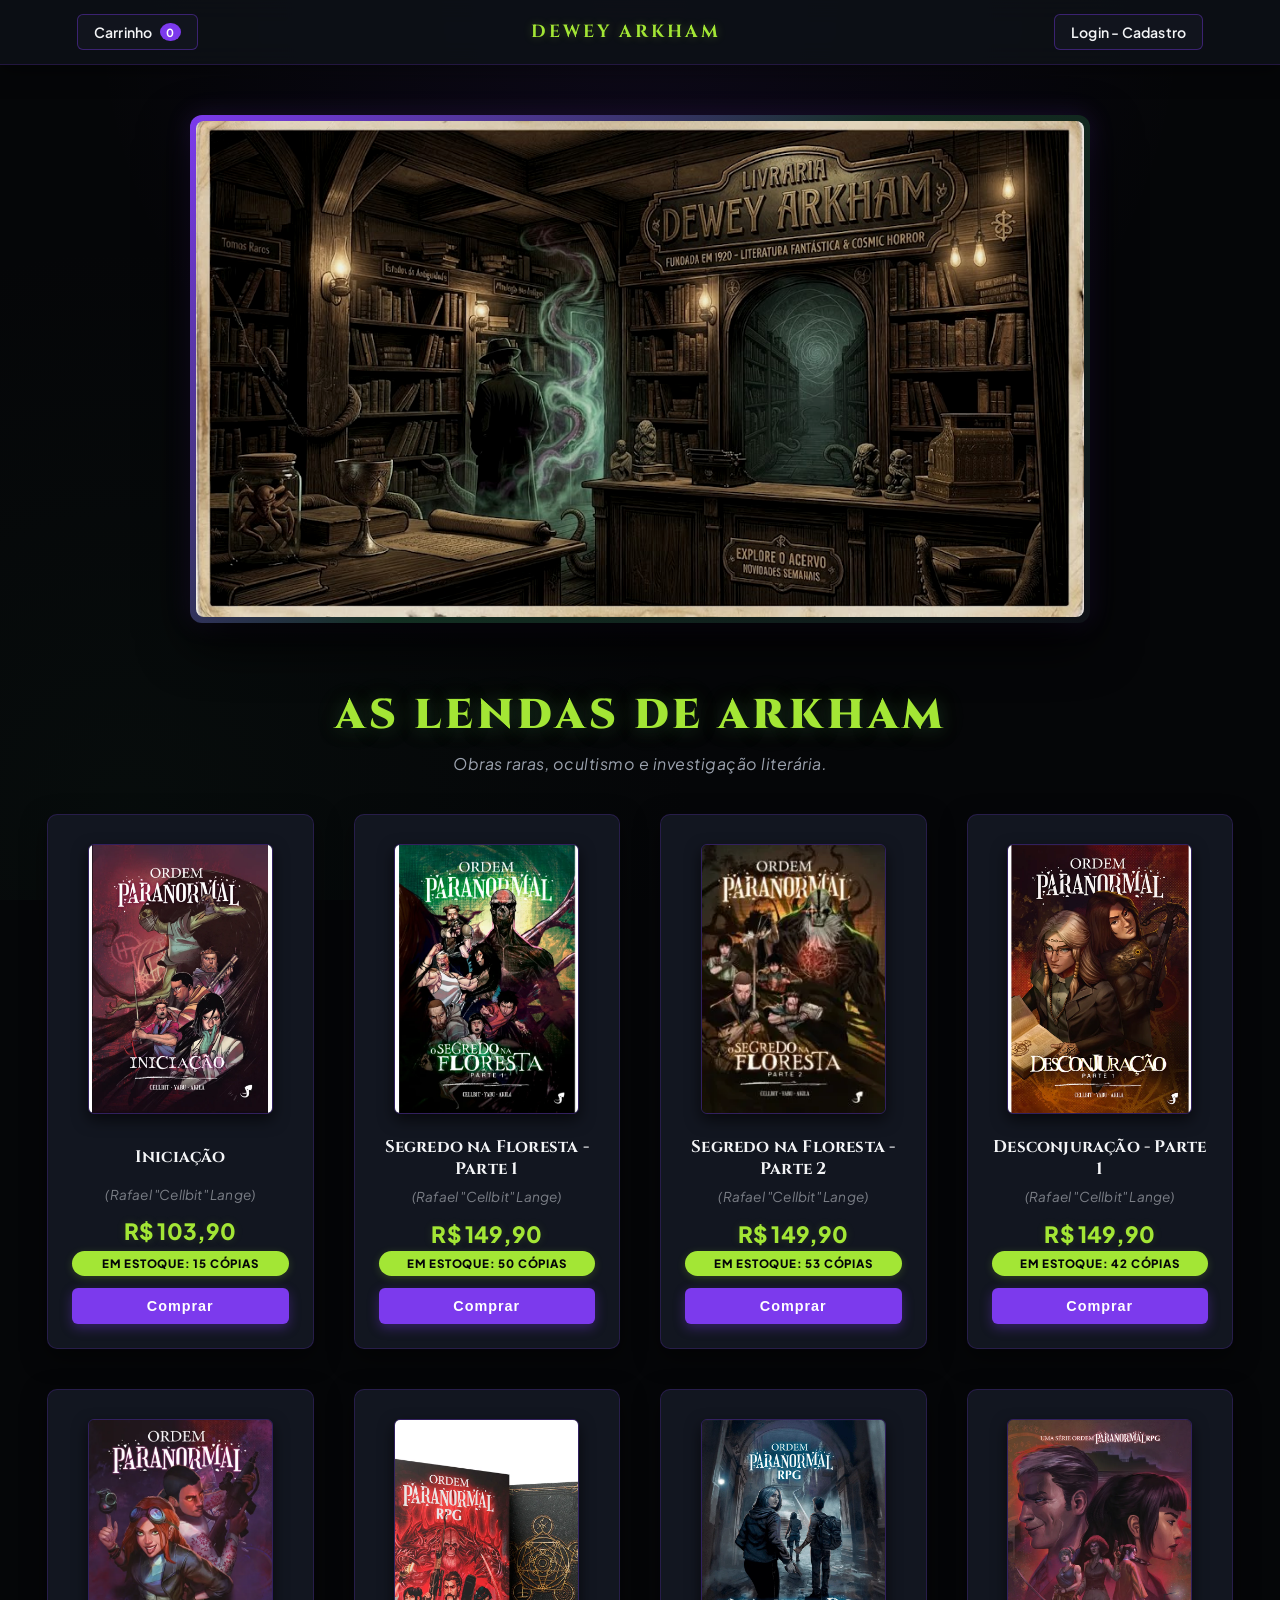
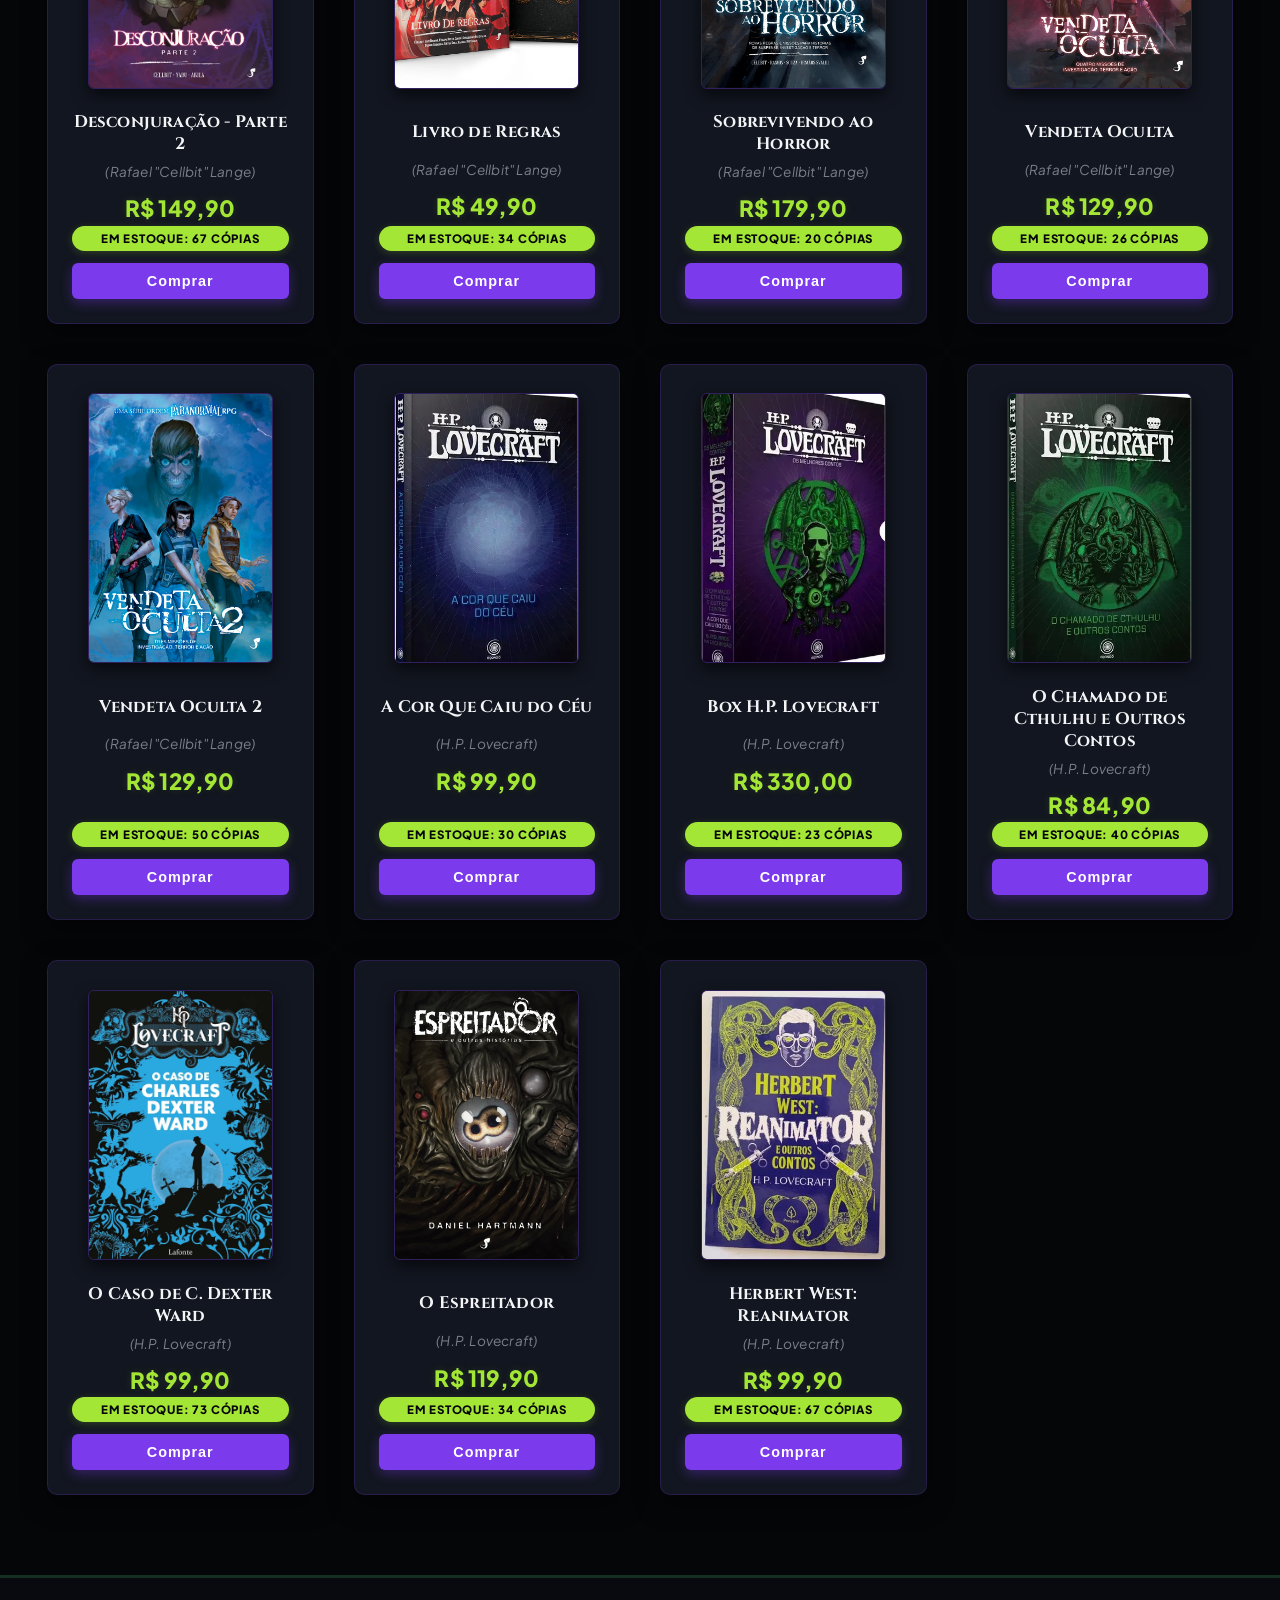
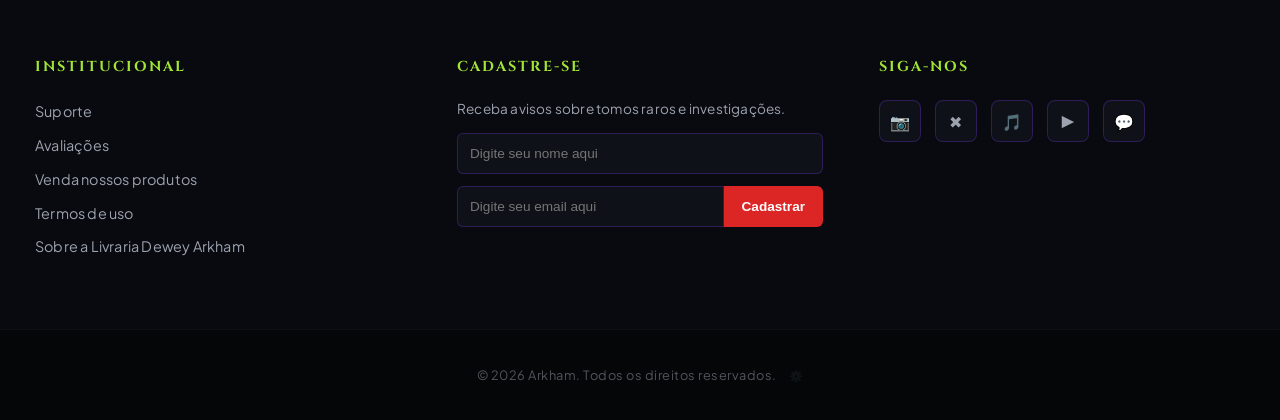
==== index.html @ dd4212ba "Remove commented sections from index.html Removed commented sections for loja, carrinho, login, and " ====
<!DOCTYPE html>
<html lang="pt-PT">
<head>
    <meta charset="UTF-8">
    <meta name="viewport" content="width=device-width, initial-scale=1.0">
    <title>Livraria Dewey Arkham | Obras Raras e Investigação</title>
    
    <link rel="icon" href="icone-provisorio.jpg" type="image/jpeg">
    <link rel="stylesheet" href="style.css">
</head>
<body>

    <nav class="barra-topo">
        <a href="#" onclick="mudarAba('carrinho')" class="btn-topo">
            <span>Carrinho</span>
            <span class="contador-carrinho">0</span>
        </a>
        <div class="marca-topo"><a href="#" onclick="mudarAba('loja')" style="color: inherit; text-decoration: none;">Dewey Arkham</a></div>
        <a href="#" id="link-login-topo" onclick="gerenciarCliqueLogin()" class="btn-topo">Login - Cadastro</a>
    </nav>

    <header class="cabecalho-banner" id="bloco-banner">
        <div class="moldura-banner">
            <img src="banner-da-livraria-provisorio.jpg" alt="Banner da Livraria">
        </div>
    </header>

    <main>

        
        <section id="aba-loja" class="aba-conteudo">
            <div class="secao-titulo">
                <h1>As Lendas de Arkham</h1>
                <p class="subtitulo-secao">Obras raras, ocultismo e investigação literária.</p>
            </div>
            
            <div class="grelha-livros" id="vitrine-produtos"></div>
        </section>

        
        <section id="aba-carrinho" class="aba-conteudo" style="display: none;">
            <div class="container-carrinho" style="max-width: 800px; margin: 2rem auto; padding: 0 1rem;">
                <section class="secao-titulo" style="margin: 2rem 0 1.5rem 0;">
                    <h1>Inventário Selecionado</h1>
                    <p class="subtitulo-secao">Revise os itens escolhidos para a sua investigação.</p>
                </section>

                <div id="lista-carrinho"></div>

                <div class="resumo-carrinho" style="display: flex; justify-content: space-between; align-items: center; margin-top: 1.5rem; background: var(--fundo-cartao); padding: 15px; border-radius: 6px;">
                    <span style="font-weight: 600;">Total da Compra:</span>
                    <strong id="total-carrinho" class="info-preco" style="font-size: 1.3rem;">R$ 0,00</strong>
                </div>

                <div id="container-btn-finalizar" style="margin-top: 1.5rem;"></div>
            </div>
        </section>

        
        <section id="aba-login" class="aba-conteudo" style="display: none;">
            <div class="container-login" style="max-width: 400px; margin: 4rem auto; background: var(--fundo-cartao); padding: 2rem; border-radius: 8px; border: 1px solid rgba(124,58,237,0.2);">
                <h2 style="font-family: 'Cinzel', serif; color: var(--verde-claro); margin-top: 0; text-align: center; margin-bottom: 1.5rem;">Identificação</h2>
                
                <form id="form-login">
                    <div class="form-grupo" style="margin-bottom: 1rem;">
                        <label for="email-login" style="display: block; margin-bottom: 0.5rem; font-size: 0.9rem;">E-mail ou Utilizador</label>
                        <input type="text" id="email-login" placeholder="Digite seu e-mail ou nome de usuário" required style="width: 100%; padding: 10px; background: #020617; border: 1px solid #334155; color: white; border-radius: 4px;">
                    </div>

                    <div class="form-grupo" style="margin-bottom: 1.5rem;">
                        <label for="senha-login" style="display: block; margin-bottom: 0.5rem; font-size: 0.9rem;">Palavra-passe</label>
                        <input type="password" id="senha-login" placeholder="••••••••" required style="width: 100%; padding: 10px; background: #020617; border: 1px solid #334155; color: white; border-radius: 4px;">
                    </div>

                    <button type="submit" class="btn-comprar" style="width: 100%; margin-top: 0; padding: 12px; cursor: pointer;">Aceder</button>
                </form>
            </div>
        </section>

        
        <section id="aba-admin" class="aba-conteudo" style="display: none;">
            <div class="container-carrinho" style="max-width: 800px; margin: 2rem auto; padding: 0 1rem;">
                <div style="display: flex; justify-content: space-between; align-items: center; margin: 2rem 0 1rem 0;">
                    <div>
                        <h1 style="font-family: 'Cinzel', serif; color: var(--verde-claro); margin: 0;">Painel de Controle do Administrador</h1>
                        <p class="subtitulo-secao" style="margin: 5px 0 0 0;">Modifique os dados do acervo diretamente abaixo.</p>
                    </div>
                    <button onclick="sairAdmin()" class="btn-topo" style="border-color: var(--vermelho-botao); color: var(--vermelho-botao); background: none; cursor: pointer; padding: 8px 12px;">Sair</button>
                </div>

                <div id="lista-admin-produtos"></div>

                <button onclick="salvarAlteracoesAdmin()" class="btn-comprar" style="width: 100%; padding: 14px; font-size: 1rem; margin-top: 1.5rem; cursor: pointer;">Salvar Alterações do Acervo</button>
            </div>
        </section>

    </main>

    <footer class="rodape-principal">
        <div class="rodape-conteudo">
            <div class="coluna-rodape institucional">
                <h4>INSTITUCIONAL</h4>
                <ul>
                    <li><a href="#">Suporte</a></li>
                    <li><a href="#">Avaliações</a></li>
                    <li><a href="#">Venda nossos produtos</a></li>
                    <li><a href="#">Termos de uso</a></li>
                    <li><a href="#">Sobre a Livraria Dewey Arkham</a></li>
                </ul>
            </div>

            <div class="coluna-rodape cadastro">
                <h4>CADASTRE-SE</h4>
                <p class="texto-newsletter">Receba avisos sobre tomos raros e investigações.</p>
                <form class="form-cadastro">
                    <input type="text" placeholder="Digite seu nome aqui" required>
                    <div class="grupo-input">
                        <input type="email" placeholder="Digite seu email aqui" required>
                        <button type="submit">Cadastrar</button>
                    </div>
                </form>
            </div>

            <div class="coluna-rodape redes-sociais">
                <h4>SIGA-NOS</h4>
                <div class="icones-redes">
                    <span title="Instagram">📷</span>
                    <span title="Twitter / X">✖</span>
                    <span title="TikTok">🎵</span>
                    <span title="YouTube">▶</span>
                    <span title="Discord">💬</span>
                </div>
            </div>
        </div>

        <div class="rodape-direitos">
            <p>&copy; 2026 Arkham. Todos os direitos reservados. 
               <a href="#" onclick="verificarAcessoAdmin()" style="color: inherit; text-decoration: none; opacity: 0.15; margin-left: 10px; font-size: 0.7rem;" title="Painel Restrito">⚙️</a>
            </p>
        </div>
    </footer>

    <script src="script.js"></script>
</body>
</html>
---- style.css ----
@import url('https://fonts.googleapis.com/css2?family=Cinzel:wght@500;700;900&family=Plus+Jakarta+Sans:wght@400;500;600;700&display=swap');


:root {
    --fundo-preto: #050608;
    --fundo-preto-secundario: #0e1117;
    --fundo-cartao: #121620;
    --fundo-rodape: #080a0f;
    --verde-escuro: #133022;
    --verde-claro: #a3e635;
    --verde-claro-hover: #bef264;
    --roxo: #7c3aed;
    --roxo-profundo: #5b21b6;
    --roxo-brilho: rgba(124, 58, 237, 0.35);
    --texto-claro: #f3f4f6;
    --texto-secundario: #9ca3af;
    --vermelho-botao: #dc2626;
}


*, *::before, *::after {
    box-sizing: border-box;
}

body {
    font-family: 'Plus Jakarta Sans', sans-serif;
    background-color: var(--fundo-preto);
    color: var(--texto-claro);
    margin: 0;
    padding: 0;
    letter-spacing: 0.2px;
    background-image: 
        radial-gradient(circle at 50% 0%, rgba(124, 58, 237, 0.08) 0%, transparent 50%),
        radial-gradient(circle at 10% 90%, rgba(19, 48, 34, 0.15) 0%, transparent 40%);
    background-attachment: fixed;
}


.barra-topo {
    position: sticky;
    top: 0;
    z-index: 1000;
    display: flex;
    justify-content: space-between;
    align-items: center;
    background-color: rgba(14, 17, 23, 0.85);
    backdrop-filter: blur(12px);
    -webkit-backdrop-filter: blur(12px);
    padding: 14px 6%;
    border-bottom: 1px solid rgba(124, 58, 237, 0.2);
    box-shadow: 0 4px 20px rgba(0, 0, 0, 0.5);
}

.marca-topo {
    font-family: 'Cinzel', serif;
    font-size: 1.1rem;
    font-weight: 700;
    letter-spacing: 3px;
    color: var(--verde-claro);
    text-transform: uppercase;
    text-shadow: 0 0 10px rgba(163, 230, 53, 0.3);
}

.btn-topo {
    color: var(--texto-claro);
    text-decoration: none;
    font-size: 0.88rem;
    font-weight: 600;
    padding: 8px 16px;
    border: 1px solid rgba(124, 58, 237, 0.4);
    border-radius: 6px;
    transition: all 0.3s ease;
    background-color: rgba(18, 22, 32, 0.9);
    display: inline-flex;
    align-items: center;
    gap: 8px;
}

.btn-topo:hover {
    border-color: var(--verde-claro);
    color: var(--verde-claro);
    background-color: rgba(124, 58, 237, 0.15);
    box-shadow: 0 0 12px rgba(124, 58, 237, 0.3);
}

.contador-carrinho {
    background-color: var(--roxo);
    color: white;
    font-size: 0.7rem;
    font-weight: 700;
    padding: 2px 6px;
    border-radius: 50%;
    transition: transform 0.2s ease;
}


.cabecalho-banner {
    width: 85%;
    max-width: 900px;
    margin: 50px auto 20px auto;
    display: flex;
    justify-content: center;
}

.moldura-banner {
    width: 100%;
    padding: 6px;
    background: linear-gradient(135deg, var(--roxo), var(--verde-escuro), var(--fundo-preto-secundario));
    border-radius: 12px;
    box-shadow: 0 20px 50px rgba(0, 0, 0, 0.9), 0 0 25px rgba(124, 58, 237, 0.2);
}

.cabecalho-banner img {
    width: 100%;
    height: auto;
    object-fit: cover;
    display: block;
    border-radius: 8px;
    filter: brightness(0.92) contrast(1.05);
}


.secao-titulo {
    text-align: center;
    margin: 4rem 0 2.5rem 0;
}

h1 {
    font-family: 'Cinzel', serif;
    color: var(--verde-claro);
    font-size: 2.6rem;
    font-weight: 900;
    letter-spacing: 4px;
    text-transform: uppercase;
    margin: 0;
    text-shadow: 0 2px 15px rgba(19, 48, 34, 0.8), 0 0 30px rgba(163, 230, 53, 0.15);
}

.subtitulo-secao {
    color: var(--texto-secundario);
    font-size: 1rem;
    font-style: italic;
    margin-top: 10px;
    letter-spacing: 0.5px;
}


.grelha-livros {
    display: grid;
    grid-template-columns: repeat(auto-fill, minmax(260px, 1fr));
    gap: 2.5rem;
    padding: 0 2rem 5rem 2rem;
    max-width: 1250px;
    margin: 0 auto;
}

.cartao-livro {
    position: relative;
    background-color: var(--fundo-cartao);
    border: 1px solid rgba(124, 58, 237, 0.2);
    border-radius: 10px;
    padding: 1.8rem 1.5rem 1.5rem 1.5rem;
    text-align: center;
    box-shadow: 0 8px 24px rgba(0, 0, 0, 0.5);
    transition: all 0.35s cubic-bezier(0.16, 1, 0.3, 1);
    display: flex;
    flex-direction: column;
    justify-content: space-between;
}

.cartao-livro:hover {
    transform: translateY(-8px);
    border-color: var(--roxo);
    box-shadow: 0 16px 35px var(--roxo-brilho), 0 0 20px rgba(163, 230, 53, 0.08);
}

.cartao-livro.destaque::before,
.cartao-livro.promocao::before {
    content: attr(data-badge);
    position: absolute;
    top: 14px;
    right: 14px;
    color: white;
    font-size: 0.65rem;
    font-weight: 700;
    padding: 4px 10px;
    border-radius: 4px;
    letter-spacing: 1px;
    text-transform: uppercase;
    box-shadow: 0 3px 8px rgba(0,0,0,0.4);
    z-index: 2;
}

.cartao-livro.destaque::before {
    background: linear-gradient(135deg, var(--roxo), var(--roxo-profundo));
}

.cartao-livro.promocao::before {
    background: linear-gradient(135deg, #16a34a, #15803d);
}

.capa-livro {
    width: 100%;
    max-width: 185px;
    height: 270px;
    object-fit: cover;
    border-radius: 6px;
    margin: 0 auto 1.4rem auto;
    border: 1px solid rgba(124, 58, 237, 0.3);
    box-shadow: 0 6px 15px rgba(0, 0, 0, 0.6);
    transition: transform 0.3s ease;
}

.cartao-livro:hover .capa-livro {
    transform: scale(1.03);
}

.titulo-livro {
    font-family: 'Cinzel', serif;
    font-size: 1.05rem;
    font-weight: 700;
    color: var(--texto-claro);
    margin: 0 0 0.5rem 0;
    min-height: 2.6rem;
    display: flex;
    align-items: center;
    justify-content: center;
}

.info-secundaria {
    margin-bottom: 0.4rem;
}

.info-secundaria .autor {
    font-size: 0.85rem;
    color: rgba(209, 213, 219, 0.55);
    font-style: italic;
    margin: 0;
}

.bloco-preco {
    margin: 0.5rem 0 0.2rem 0;
    display: flex;
    flex-direction: column;
    align-items: center;
    gap: 2px;
}

.preco-antigo {
    font-size: 0.85rem;
    color: var(--texto-secundario);
    text-decoration: line-through;
    opacity: 0.7;
}

.info-preco {
    font-size: 1.4rem;
    font-weight: 800;
    color: var(--verde-claro);
    margin: 0;
    text-shadow: 0 0 10px rgba(163, 230, 53, 0.15);
}

.parcelas {
    font-size: 0.78rem;
    color: rgba(209, 213, 219, 0.45);
    margin: 0 0 1rem 0;
}

.info-stock {
    font-size: 0.72rem;
    color: var(--fundo-preto);
    background-color: var(--verde-claro);
    display: inline-block;
    padding: 5px 10px;
    border-radius: 20px;
    margin-top: auto;
    font-weight: 800;
    letter-spacing: 0.8px;
    text-transform: uppercase;
    box-shadow: 0 2px 8px rgba(163, 230, 53, 0.2);
}

.btn-comprar {
    width: 100%;
    background-color: var(--roxo);
    color: white;
    border: none;
    border-radius: 6px;
    padding: 10px;
    font-size: 0.9rem;
    font-weight: 700;
    letter-spacing: 1px;
    cursor: pointer;
    margin-top: 12px;
    transition: all 0.25s ease;
    box-shadow: 0 4px 12px var(--roxo-brilho);
}

.btn-comprar:hover {
    background-color: #6d28d9;
    transform: translateY(-2px);
    box-shadow: 0 6px 18px rgba(124, 58, 237, 0.5);
}


.container-login {
    max-width: 450px;
    margin: 5rem auto;
    padding: 2.5rem;
    background-color: var(--fundo-cartao);
    border: 1px solid rgba(124, 58, 237, 0.3);
    border-radius: 10px;
    box-shadow: 0 10px 30px rgba(0,0,0,0.8);
}

.form-grupo {
    display: flex;
    flex-direction: column;
    gap: 8px;
    margin-bottom: 1.2rem;
    text-align: left;
}

.form-grupo label {
    font-size: 0.85rem;
    color: var(--verde-claro);
    font-weight: 600;
}

.form-grupo input {
    background-color: var(--fundo-preto-secundario);
    border: 1px solid rgba(124, 58, 237, 0.3);
    color: var(--texto-claro);
    padding: 12px;
    border-radius: 6px;
    outline: none;
}

.form-grupo input:focus {
    border-color: var(--verde-claro);
    box-shadow: 0 0 8px rgba(163, 230, 53, 0.2);
}


.container-carrinho {
    max-width: 900px;
    margin: 4rem auto;
    padding: 0 2rem;
    min-height: 50vh;
}

.item-carrinho {
    display: flex;
    align-items: center;
    justify-content: space-between;
    background-color: var(--fundo-cartao);
    border: 1px solid rgba(124, 58, 237, 0.2);
    border-radius: 8px;
    padding: 15px 20px;
    margin-bottom: 1rem;
}

.resumo-carrinho {
    display: flex;
    justify-content: space-between;
    align-items: center;
    background-color: var(--fundo-preto-secundario);
    padding: 20px;
    border-radius: 8px;
    border: 1px solid rgba(124, 58, 237, 0.2);
    margin-top: 2rem;
}


.tabela-estoque {
    width: 100%;
    border-collapse: collapse;
    margin-top: 2rem;
    background-color: var(--fundo-cartao);
    border-radius: 8px;
    overflow: hidden;
    border: 1px solid rgba(124, 58, 237, 0.2);
}

.tabela-estoque th, .tabela-estoque td {
    padding: 15px;
    text-align: left;
    border-bottom: 1px solid rgba(124, 58, 237, 0.1);
}

.tabela-estoque th {
    background-color: var(--fundo-preto-secundario);
    color: var(--verde-claro);
    font-family: 'Cinzel', serif;
}

.input-estoque {
    width: 70px;
    background-color: var(--fundo-preto);
    border: 1px solid var(--roxo);
    color: white;
    padding: 6px;
    border-radius: 4px;
    text-align: center;
}


.rodape-principal {
    background-color: var(--fundo-rodape);
    color: var(--texto-claro);
    border-top: 3px solid var(--verde-escuro);
    position: relative;
}

.rodape-conteudo {
    display: flex;
    flex-wrap: wrap;
    justify-content: space-between;
    max-width: 1250px;
    margin: 0 auto;
    padding: 60px 20px;
    gap: 3.5rem;
}

.coluna-rodape {
    flex: 1;
    min-width: 260px;
}

.coluna-rodape h4 {
    font-family: 'Cinzel', serif;
    color: var(--verde-claro);
    font-size: 0.9rem;
    font-weight: 700;
    letter-spacing: 2px;
    margin-bottom: 1.5rem;
    text-transform: uppercase;
}

.institucional ul {
    list-style: none;
    padding: 0;
    margin: 0;
}

.institucional ul li {
    margin-bottom: 0.8rem;
}

.institucional ul li a {
    color: var(--texto-secundario);
    text-decoration: none;
    font-size: 0.9rem;
    transition: all 0.2s ease;
}

.institucional ul li a:hover {
    color: var(--verde-claro);
    padding-left: 4px;
}

.texto-newsletter {
    font-size: 0.85rem;
    color: var(--texto-secundario);
    margin-bottom: 1rem;
}

.form-cadastro {
    display: flex;
    flex-direction: column;
    gap: 12px;
}

.form-cadastro input {
    background-color: var(--fundo-preto-secundario);
    border: 1px solid rgba(124, 58, 237, 0.3);
    color: var(--texto-claro);
    padding: 12px;
    border-radius: 6px;
    font-size: 0.85rem;
    width: 100%;
    outline: none;
    transition: border-color 0.2s;
}

.form-cadastro input:focus {
    border-color: var(--verde-claro);
    box-shadow: 0 0 8px rgba(163, 230, 53, 0.2);
}

.grupo-input {
    display: flex;
}

.grupo-input input {
    border-radius: 6px 0 0 6px;
}

.grupo-input button {
    background-color: var(--vermelho-botao);
    color: white;
    border: none;
    padding: 0 18px;
    font-size: 0.85rem;
    font-weight: 700;
    border-radius: 0 6px 6px 0;
    cursor: pointer;
    transition: background-color 0.2s;
}

.grupo-input button:hover {
    background-color: #b91c1c;
}

.icones-redes {
    display: flex;
    gap: 14px;
}

.icones-redes span {
    cursor: pointer;
    background-color: var(--fundo-preto-secundario);
    border: 1px solid rgba(124, 58, 237, 0.3);
    color: var(--texto-secundario);
    border-radius: 8px;
    width: 42px;
    height: 42px;
    display: flex;
    align-items: center;
    justify-content: center;
    font-size: 1rem;
    transition: all 0.3s ease;
}

.icones-redes span:hover {
    background-color: var(--roxo);
    color: white;
    border-color: var(--roxo);
    transform: translateY(-3px);
    box-shadow: 0 6px 15px var(--roxo-brilho);
}

.rodape-direitos {
    text-align: center;
    padding: 1.5rem;
    background-color: var(--fundo-preto);
    color: rgba(156, 163, 175, 0.5);
    font-size: 0.8rem;
    border-top: 1px solid rgba(255, 255, 255, 0.04);
    letter-spacing: 0.5px;
}
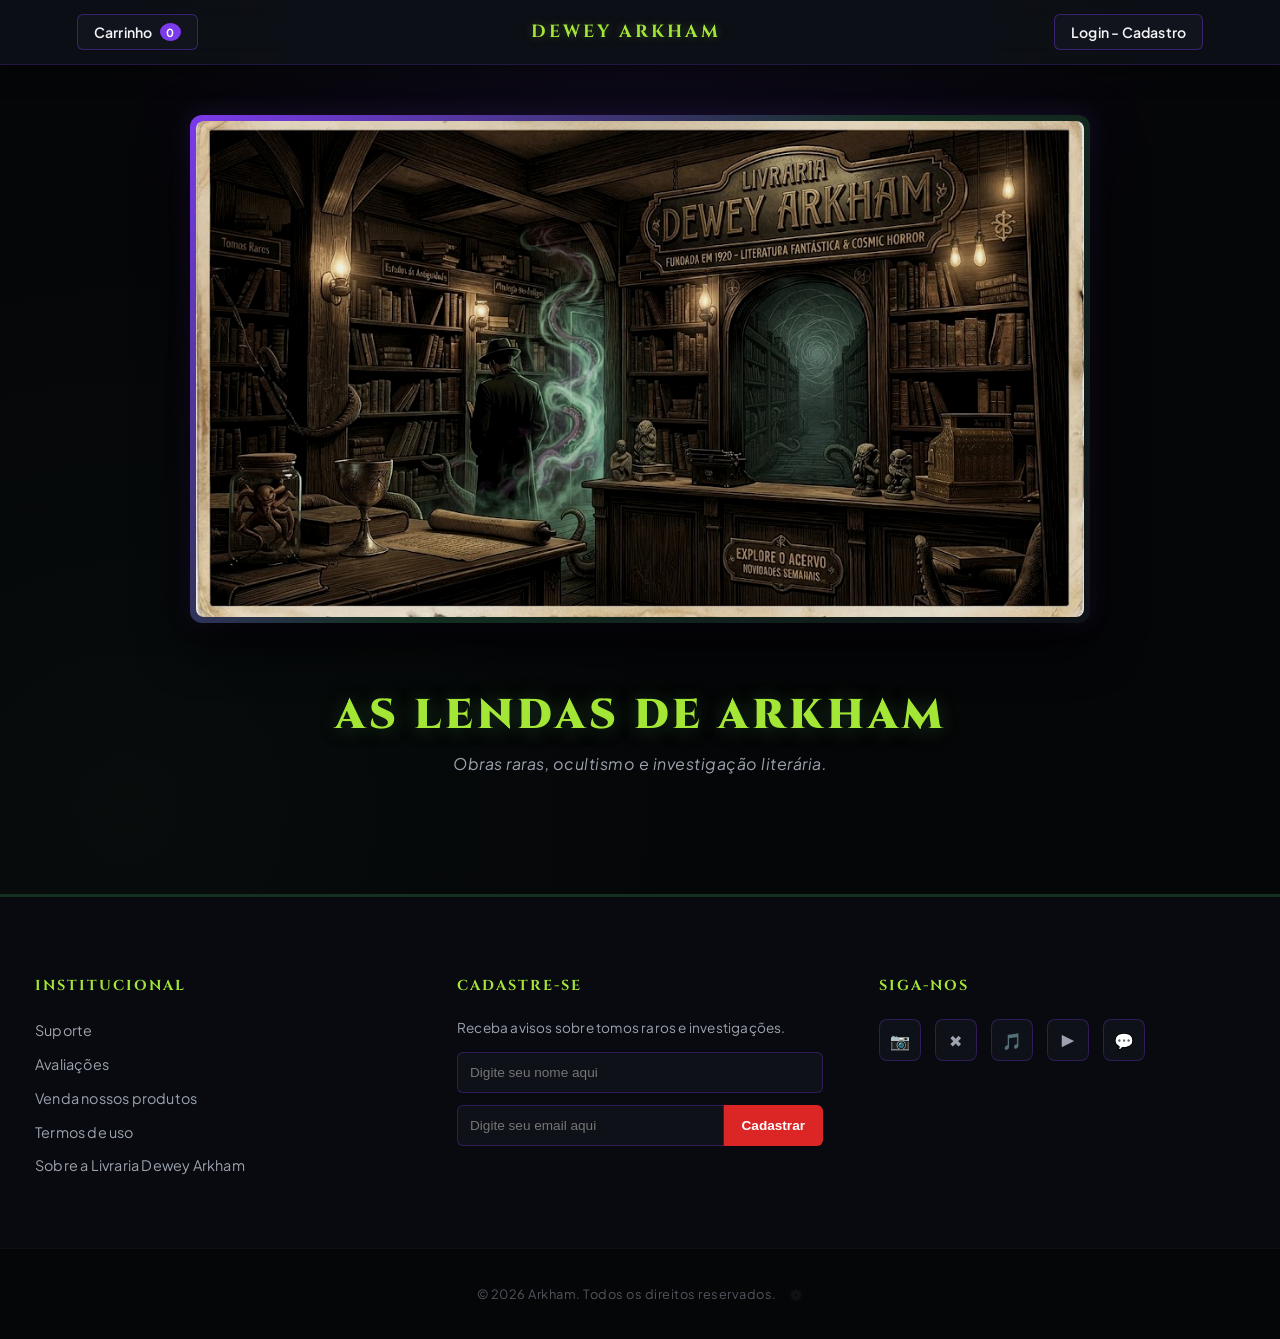
==== commit 6a8c062c: "Update login and admin panel labels and buttons" ====
--- a/index.html
+++ b/index.html
@@ -59,20 +59,20 @@
         
         <section id="aba-login" class="aba-conteudo" style="display: none;">
             <div class="container-login" style="max-width: 400px; margin: 4rem auto; background: var(--fundo-cartao); padding: 2rem; border-radius: 8px; border: 1px solid rgba(124,58,237,0.2);">
-                <h2 style="font-family: 'Cinzel', serif; color: var(--verde-claro); margin-top: 0; text-align: center; margin-bottom: 1.5rem;">Identificação</h2>
+                <h2 style="font-family: 'Cinzel', serif; color: var(--verde-claro); margin-top: 0; text-align: center; margin-bottom: 1.5rem;">Login/cadastro</h2>
                 
                 <form id="form-login">
                     <div class="form-grupo" style="margin-bottom: 1rem;">
-                        <label for="email-login" style="display: block; margin-bottom: 0.5rem; font-size: 0.9rem;">E-mail ou Utilizador</label>
+                        <label for="email-login" style="display: block; margin-bottom: 0.5rem; font-size: 0.9rem;">E-mail ou nome de usúario</label>
                         <input type="text" id="email-login" placeholder="Digite seu e-mail ou nome de usuário" required style="width: 100%; padding: 10px; background: #020617; border: 1px solid #334155; color: white; border-radius: 4px;">
                     </div>
 
                     <div class="form-grupo" style="margin-bottom: 1.5rem;">
-                        <label for="senha-login" style="display: block; margin-bottom: 0.5rem; font-size: 0.9rem;">Palavra-passe</label>
+                        <label for="senha-login" style="display: block; margin-bottom: 0.5rem; font-size: 0.9rem;">Senha</label>
                         <input type="password" id="senha-login" placeholder="••••••••" required style="width: 100%; padding: 10px; background: #020617; border: 1px solid #334155; color: white; border-radius: 4px;">
                     </div>
 
-                    <button type="submit" class="btn-comprar" style="width: 100%; margin-top: 0; padding: 12px; cursor: pointer;">Aceder</button>
+                    <button type="submit" class="btn-comprar" style="width: 100%; margin-top: 0; padding: 12px; cursor: pointer;">Salvar</button>
                 </form>
             </div>
         </section>
@@ -83,14 +83,14 @@
                 <div style="display: flex; justify-content: space-between; align-items: center; margin: 2rem 0 1rem 0;">
                     <div>
                         <h1 style="font-family: 'Cinzel', serif; color: var(--verde-claro); margin: 0;">Painel de Controle do Administrador</h1>
-                        <p class="subtitulo-secao" style="margin: 5px 0 0 0;">Modifique os dados do acervo diretamente abaixo.</p>
+                        <p class="subtitulo-secao" style="margin: 5px 0 0 0;">Modifique os dados do estoque diretamente abaixo.</p>
                     </div>
                     <button onclick="sairAdmin()" class="btn-topo" style="border-color: var(--vermelho-botao); color: var(--vermelho-botao); background: none; cursor: pointer; padding: 8px 12px;">Sair</button>
                 </div>
 
                 <div id="lista-admin-produtos"></div>
 
-                <button onclick="salvarAlteracoesAdmin()" class="btn-comprar" style="width: 100%; padding: 14px; font-size: 1rem; margin-top: 1.5rem; cursor: pointer;">Salvar Alterações do Acervo</button>
+                <button onclick="salvarAlteracoesAdmin()" class="btn-comprar" style="width: 100%; padding: 14px; font-size: 1rem; margin-top: 1.5rem; cursor: pointer;">Salvar Alterações do estoque</button>
             </div>
         </section>
 
--- a/style.css
+++ b/style.css
@@ -550,4 +550,56 @@
     font-size: 0.8rem;
     border-top: 1px solid rgba(255, 255, 255, 0.04);
     letter-spacing: 0.5px;
-}+}
+
+@media screen and (max-width: 768px) {
+    
+    
+    .barra-topo {
+        flex-direction: column;
+        gap: 10px;
+        padding: 15px 10px;
+        text-align: center;
+    }
+
+    
+    .cabecalho-banner, .moldura-banner img {
+        width: 100%;
+        height: auto;
+        max-height: 200px;
+        object-fit: cover;
+    }
+
+    
+    .grelha-livros {
+        grid-template-columns: 1fr;
+        padding: 0 15px;
+    }
+
+    
+    .cartao-livro {
+        width: 100%;
+        margin-bottom: 20px;
+    }
+
+    
+    .rodape-conteudo {
+        flex-direction: column;
+        gap: 30px;
+        text-align: center;
+    }
+
+    .coluna-rodape.cadastro .grupo-input {
+        flex-direction: column;
+    }
+
+    
+    .container-carrinho {
+        padding: 0 10px;
+    }
+
+   
+    #lista-admin-produtos > div > div:nth-child(2) {
+        flex-direction: column;
+    }
+}
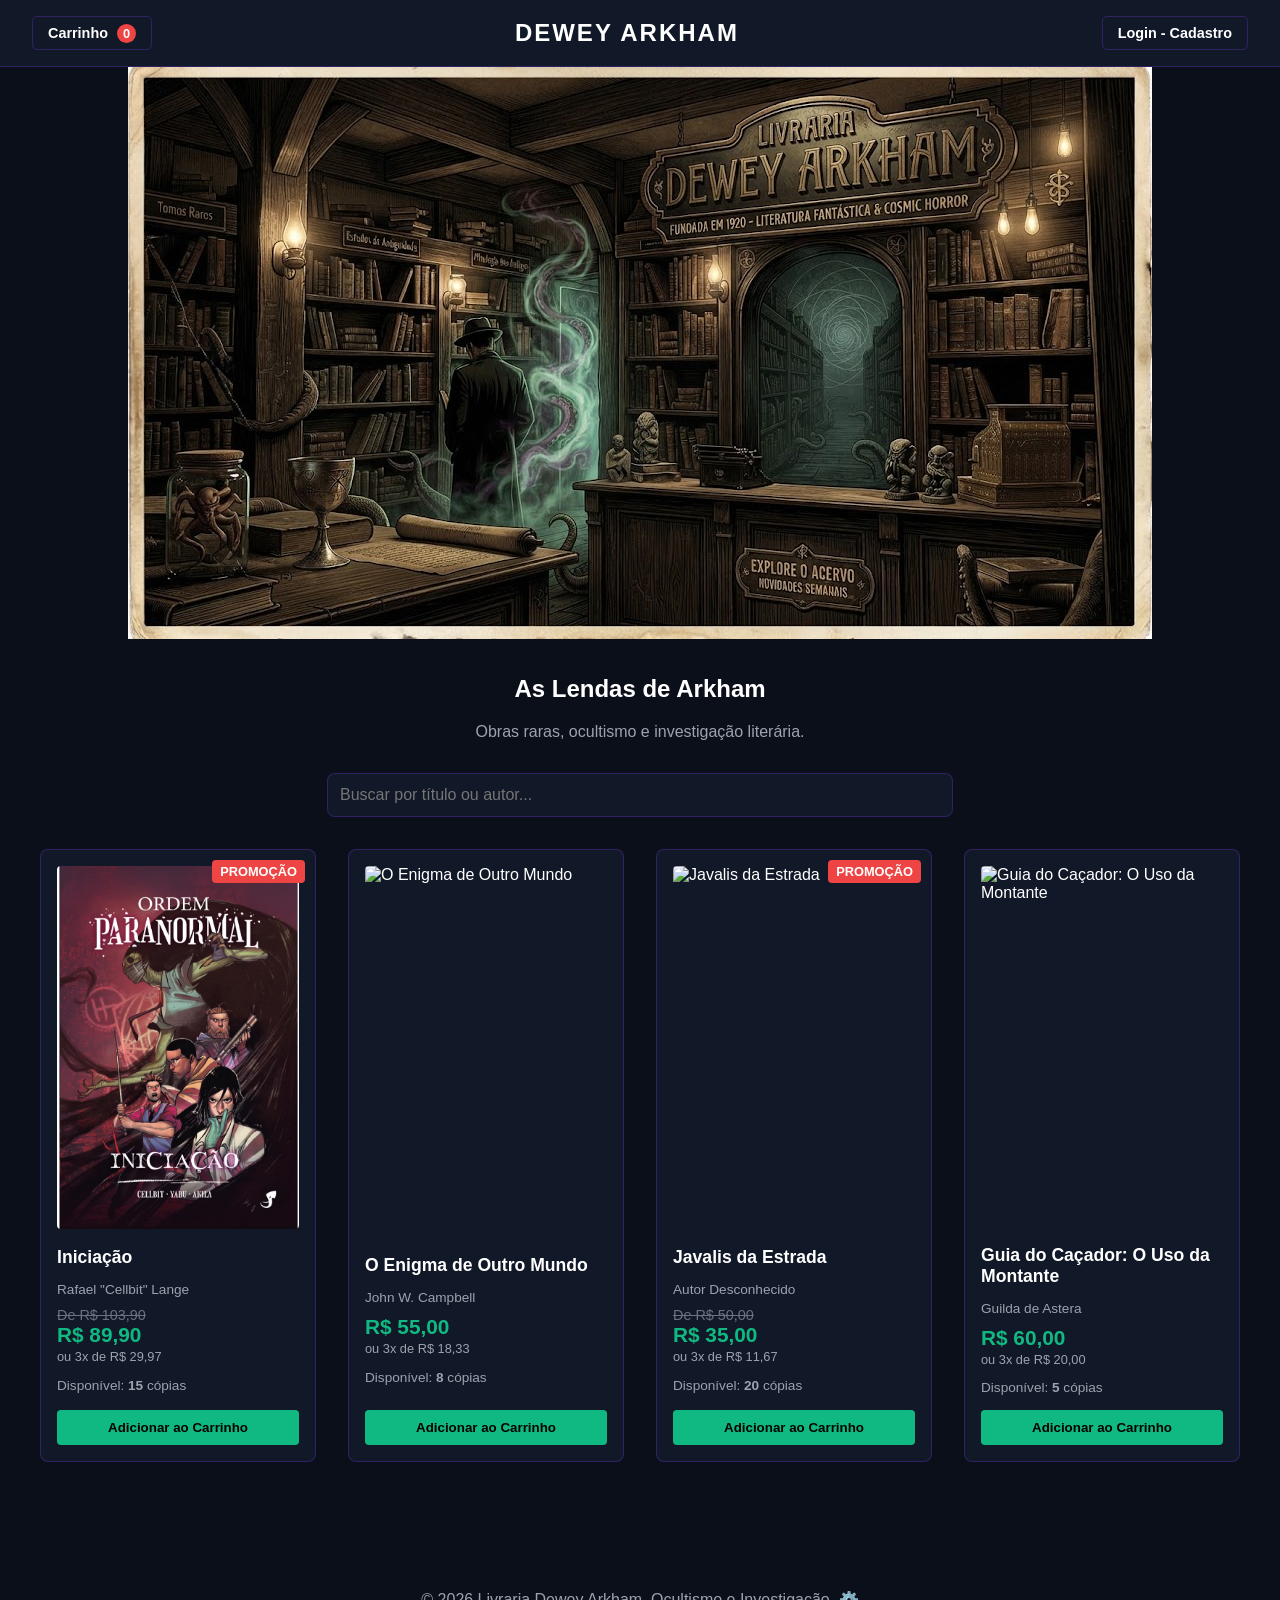
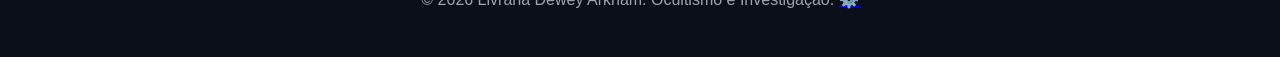
==== commit ba4a7d95: "alterações para adicionar livros diretamente pelo estoque, remake da parte da notificação do carrinh" ====
--- a/index.html
+++ b/index.html
@@ -1,145 +1,131 @@
 <!DOCTYPE html>
-<html lang="pt-PT">
+<html lang="pt-BR">
 <head>
     <meta charset="UTF-8">
     <meta name="viewport" content="width=device-width, initial-scale=1.0">
     <title>Livraria Dewey Arkham | Obras Raras e Investigação</title>
-    
-    <link rel="icon" href="icone-provisorio.jpg" type="image/jpeg">
     <link rel="stylesheet" href="style.css">
 </head>
 <body>
-
+    <!-- Barra de navegação que fica presa no topo -->
     <nav class="barra-topo">
         <a href="#" onclick="mudarAba('carrinho')" class="btn-topo">
             <span>Carrinho</span>
-            <span class="contador-carrinho">0</span>
+            <span class="contador-carrinho" id="contador-topo">0</span>
         </a>
-        <div class="marca-topo"><a href="#" onclick="mudarAba('loja')" style="color: inherit; text-decoration: none;">Dewey Arkham</a></div>
+        <div class="marca-topo">
+            <a href="#" onclick="mudarAba('loja')" style="color: inherit; text-decoration: none;">Dewey Arkham</a>
+        </div>
         <a href="#" id="link-login-topo" onclick="gerenciarCliqueLogin()" class="btn-topo">Login - Cadastro</a>
     </nav>
 
+    <!-- Banner (só aparece na loja) -->
     <header class="cabecalho-banner" id="bloco-banner">
         <div class="moldura-banner">
-            <img src="banner-da-livraria-provisorio.jpg" alt="Banner da Livraria">
+            <img src="banner-da-livraria-provisorio.jpg" alt="Banner da Livraria" onerror="this.src='https://via.placeholder.com/1200x300/111827/ffffff?text=Livraria+Dewey+Arkham'">
         </div>
     </header>
 
     <main>
-
-        
+        <!-- ABA 1: A LOJA / VITRINE -->
         <section id="aba-loja" class="aba-conteudo">
             <div class="secao-titulo">
                 <h1>As Lendas de Arkham</h1>
                 <p class="subtitulo-secao">Obras raras, ocultismo e investigação literária.</p>
             </div>
             
-            <div class="grelha-livros" id="vitrine-produtos"></div>
+            <!-- Barra de Pesquisa nova -->
+            <div class="area-pesquisa">
+                <input type="text" id="input-pesquisa" placeholder="Buscar por título ou autor...">
+            </div>
+            
+            <div class="grelha-livros" id="vitrine-produtos">
+                <!-- O JS vai injetar os livros aqui dentro -->
+            </div>
         </section>
 
-        
+        <!-- ABA 2: CARRINHO -->
         <section id="aba-carrinho" class="aba-conteudo" style="display: none;">
-            <div class="container-carrinho" style="max-width: 800px; margin: 2rem auto; padding: 0 1rem;">
-                <section class="secao-titulo" style="margin: 2rem 0 1.5rem 0;">
+            <div class="container-carrinho">
+                <div class="secao-titulo">
                     <h1>Inventário Selecionado</h1>
                     <p class="subtitulo-secao">Revise os itens escolhidos para a sua investigação.</p>
-                </section>
+                </div>
 
                 <div id="lista-carrinho"></div>
 
-                <div class="resumo-carrinho" style="display: flex; justify-content: space-between; align-items: center; margin-top: 1.5rem; background: var(--fundo-cartao); padding: 15px; border-radius: 6px;">
-                    <span style="font-weight: 600;">Total da Compra:</span>
-                    <strong id="total-carrinho" class="info-preco" style="font-size: 1.3rem;">R$ 0,00</strong>
+                <div class="resumo-carrinho">
+                    <span>Total da Compra:</span>
+                    <strong id="total-carrinho" class="info-preco">R$ 0,00</strong>
                 </div>
 
-                <div id="container-btn-finalizar" style="margin-top: 1.5rem;"></div>
+                <div id="container-btn-finalizar"></div>
             </div>
         </section>
 
-        
+        <!-- ABA 3: LOGIN -->
         <section id="aba-login" class="aba-conteudo" style="display: none;">
-            <div class="container-login" style="max-width: 400px; margin: 4rem auto; background: var(--fundo-cartao); padding: 2rem; border-radius: 8px; border: 1px solid rgba(124,58,237,0.2);">
-                <h2 style="font-family: 'Cinzel', serif; color: var(--verde-claro); margin-top: 0; text-align: center; margin-bottom: 1.5rem;">Login/cadastro</h2>
-                
+            <div class="container-login">
+                <h2>Identificação</h2>
                 <form id="form-login">
-                    <div class="form-grupo" style="margin-bottom: 1rem;">
-                        <label for="email-login" style="display: block; margin-bottom: 0.5rem; font-size: 0.9rem;">E-mail ou nome de usúario</label>
-                        <input type="text" id="email-login" placeholder="Digite seu e-mail ou nome de usuário" required style="width: 100%; padding: 10px; background: #020617; border: 1px solid #334155; color: white; border-radius: 4px;">
+                    <div class="form-grupo">
+                        <label for="email-login">Usuário ou E-mail</label>
+                        <input type="text" id="email-login" placeholder="Digite seu usuário..." required>
                     </div>
-
-                    <div class="form-grupo" style="margin-bottom: 1.5rem;">
-                        <label for="senha-login" style="display: block; margin-bottom: 0.5rem; font-size: 0.9rem;">Senha</label>
-                        <input type="password" id="senha-login" placeholder="••••••••" required style="width: 100%; padding: 10px; background: #020617; border: 1px solid #334155; color: white; border-radius: 4px;">
+                    <div class="form-grupo">
+                        <label for="senha-login">Palavra-passe</label>
+                        <input type="password" id="senha-login" placeholder="••••••••" required>
                     </div>
-
-                    <button type="submit" class="btn-comprar" style="width: 100%; margin-top: 0; padding: 12px; cursor: pointer;">Salvar</button>
+                    <button type="submit" class="btn-comprar">Acessar Sistema</button>
                 </form>
             </div>
         </section>
 
-        
+        <!-- ABA 4: PAINEL ADMIN -->
         <section id="aba-admin" class="aba-conteudo" style="display: none;">
-            <div class="container-carrinho" style="max-width: 800px; margin: 2rem auto; padding: 0 1rem;">
-                <div style="display: flex; justify-content: space-between; align-items: center; margin: 2rem 0 1rem 0;">
+            <div class="container-carrinho">
+                <div class="cabecalho-admin">
                     <div>
-                        <h1 style="font-family: 'Cinzel', serif; color: var(--verde-claro); margin: 0;">Painel de Controle do Administrador</h1>
-                        <p class="subtitulo-secao" style="margin: 5px 0 0 0;">Modifique os dados do estoque diretamente abaixo.</p>
+                        <h1>Painel do Administrador</h1>
+                        <p>Controle do Acervo Geral</p>
                     </div>
-                    <button onclick="sairAdmin()" class="btn-topo" style="border-color: var(--vermelho-botao); color: var(--vermelho-botao); background: none; cursor: pointer; padding: 8px 12px;">Sair</button>
+                    <button onclick="sairAdmin()" class="btn-topo">Sair do Painel</button>
                 </div>
 
+                <!-- Formulário para cadastrar livros novos -->
+                <div class="caixa-novo-livro">
+                    <h3>Adicionar Novo Livro</h3>
+                    <form id="form-novo-livro">
+                        <input type="text" id="novo-titulo" placeholder="Título do Livro" required>
+                        <input type="text" id="novo-autor" placeholder="Autor" required>
+                        <input type="number" id="novo-preco" step="0.01" placeholder="Preço (ex: 45.90)" required>
+                        <input type="number" id="novo-estoque" placeholder="Qtd em Estoque" required>
+                        <input type="text" id="nova-capa" placeholder="Link da imagem (opcional)">
+                        <button type="submit" class="btn-comprar">Cadastrar Obra</button>
+                    </form>
+                </div>
+
+                <hr style="border-color: rgba(124,58,237,0.2); margin: 2rem 0;">
+
+                <h3>Editar Estoque Existente</h3>
                 <div id="lista-admin-produtos"></div>
-
-                <button onclick="salvarAlteracoesAdmin()" class="btn-comprar" style="width: 100%; padding: 14px; font-size: 1rem; margin-top: 1.5rem; cursor: pointer;">Salvar Alterações do estoque</button>
+                
+                <button onclick="salvarAlteracoesAdmin()" class="btn-comprar" style="width: 100%; margin-top: 1rem;">Salvar Alterações do Acervo</button>
             </div>
         </section>
-
     </main>
 
     <footer class="rodape-principal">
-        <div class="rodape-conteudo">
-            <div class="coluna-rodape institucional">
-                <h4>INSTITUCIONAL</h4>
-                <ul>
-                    <li><a href="#">Suporte</a></li>
-                    <li><a href="#">Avaliações</a></li>
-                    <li><a href="#">Venda nossos produtos</a></li>
-                    <li><a href="#">Termos de uso</a></li>
-                    <li><a href="#">Sobre a Livraria Dewey Arkham</a></li>
-                </ul>
-            </div>
-
-            <div class="coluna-rodape cadastro">
-                <h4>CADASTRE-SE</h4>
-                <p class="texto-newsletter">Receba avisos sobre tomos raros e investigações.</p>
-                <form class="form-cadastro">
-                    <input type="text" placeholder="Digite seu nome aqui" required>
-                    <div class="grupo-input">
-                        <input type="email" placeholder="Digite seu email aqui" required>
-                        <button type="submit">Cadastrar</button>
-                    </div>
-                </form>
-            </div>
-
-            <div class="coluna-rodape redes-sociais">
-                <h4>SIGA-NOS</h4>
-                <div class="icones-redes">
-                    <span title="Instagram">📷</span>
-                    <span title="Twitter / X">✖</span>
-                    <span title="TikTok">🎵</span>
-                    <span title="YouTube">▶</span>
-                    <span title="Discord">💬</span>
-                </div>
-            </div>
-        </div>
-
         <div class="rodape-direitos">
-            <p>&copy; 2026 Arkham. Todos os direitos reservados. 
-               <a href="#" onclick="verificarAcessoAdmin()" style="color: inherit; text-decoration: none; opacity: 0.15; margin-left: 10px; font-size: 0.7rem;" title="Painel Restrito">⚙️</a>
+            <p>&copy; 2026 Livraria Dewey Arkham. Ocultismo e Investigação. 
+               <a href="#" onclick="verificarAcessoAdmin()" title="Acesso Restrito">⚙️</a>
             </p>
         </div>
     </footer>
 
+    <!-- Elemento invisível que vai aparecer como notificação flutuante (Toast) -->
+    <div id="toast" class="toast"></div>
+
     <script src="script.js"></script>
 </body>
-</html>
+</html>
--- a/style.css
+++ b/style.css
@@ -2,604 +2,239 @@
 @import url('https://fonts.googleapis.com/css2?family=Cinzel:wght@500;700;900&family=Plus+Jakarta+Sans:wght@400;500;600;700&display=swap');
 
 
+/* Paleta de cores da loja */
 :root {
-    --fundo-preto: #050608;
-    --fundo-preto-secundario: #0e1117;
-    --fundo-cartao: #121620;
-    --fundo-rodape: #080a0f;
-    --verde-escuro: #133022;
-    --verde-claro: #a3e635;
-    --verde-claro-hover: #bef264;
-    --roxo: #7c3aed;
-    --roxo-profundo: #5b21b6;
-    --roxo-brilho: rgba(124, 58, 237, 0.35);
-    --texto-claro: #f3f4f6;
-    --texto-secundario: #9ca3af;
-    --vermelho-botao: #dc2626;
-}
-
-
-*, *::before, *::after {
-    box-sizing: border-box;
+    --fundo-principal: #0b0f19;
+    --fundo-cartao: #111827;
+    --verde-claro: #10b981;
+    --vermelho-botao: #ef4444;
+    --roxo-borda: rgba(124, 58, 237, 0.3);
 }
 
 body {
-    font-family: 'Plus Jakarta Sans', sans-serif;
-    background-color: var(--fundo-preto);
-    color: var(--texto-claro);
+    background-color: var(--fundo-principal);
+    color: #ffffff;
+    font-family: 'Segoe UI', Tahoma, Geneva, Verdana, sans-serif;
     margin: 0;
     padding: 0;
-    letter-spacing: 0.2px;
-    background-image: 
-        radial-gradient(circle at 50% 0%, rgba(124, 58, 237, 0.08) 0%, transparent 50%),
-        radial-gradient(circle at 10% 90%, rgba(19, 48, 34, 0.15) 0%, transparent 40%);
-    background-attachment: fixed;
-}
-
-
+}
+
+/* --- TOPO E NAVEGAÇÃO --- */
 .barra-topo {
-    position: sticky;
-    top: 0;
-    z-index: 1000;
     display: flex;
     justify-content: space-between;
     align-items: center;
-    background-color: rgba(14, 17, 23, 0.85);
-    backdrop-filter: blur(12px);
-    -webkit-backdrop-filter: blur(12px);
-    padding: 14px 6%;
-    border-bottom: 1px solid rgba(124, 58, 237, 0.2);
-    box-shadow: 0 4px 20px rgba(0, 0, 0, 0.5);
+    background-color: var(--fundo-cartao);
+    padding: 1rem 2rem;
+    border-bottom: 1px solid var(--roxo-borda);
+    position: sticky;
+    top: 0;
+    z-index: 100;
 }
 
 .marca-topo {
-    font-family: 'Cinzel', serif;
-    font-size: 1.1rem;
-    font-weight: 700;
-    letter-spacing: 3px;
-    color: var(--verde-claro);
+    font-size: 1.5rem;
+    font-weight: bold;
     text-transform: uppercase;
-    text-shadow: 0 0 10px rgba(163, 230, 53, 0.3);
+    letter-spacing: 2px;
 }
 
 .btn-topo {
-    color: var(--texto-claro);
+    color: #fff;
     text-decoration: none;
-    font-size: 0.88rem;
-    font-weight: 600;
-    padding: 8px 16px;
-    border: 1px solid rgba(124, 58, 237, 0.4);
-    border-radius: 6px;
-    transition: all 0.3s ease;
-    background-color: rgba(18, 22, 32, 0.9);
-    display: inline-flex;
-    align-items: center;
-    gap: 8px;
+    font-size: 0.9rem;
+    font-weight: bold;
+    background: transparent;
+    border: 1px solid var(--roxo-borda);
+    padding: 8px 15px;
+    border-radius: 5px;
+    cursor: pointer;
+    transition: 0.2s;
 }
 
 .btn-topo:hover {
-    border-color: var(--verde-claro);
-    color: var(--verde-claro);
-    background-color: rgba(124, 58, 237, 0.15);
-    box-shadow: 0 0 12px rgba(124, 58, 237, 0.3);
+    background: rgba(124, 58, 237, 0.1);
 }
 
 .contador-carrinho {
-    background-color: var(--roxo);
-    color: white;
-    font-size: 0.7rem;
-    font-weight: 700;
+    background-color: var(--vermelho-botao);
     padding: 2px 6px;
-    border-radius: 50%;
-    transition: transform 0.2s ease;
-}
-
-
-.cabecalho-banner {
-    width: 85%;
-    max-width: 900px;
-    margin: 50px auto 20px auto;
+    border-radius: 10px;
+    margin-left: 5px;
+    font-size: 0.8rem;
+}
+
+/* --- BANNER --- */
+.cabecalho-banner { width: 100%; display: flex; justify-content: center; }
+.moldura-banner img { width: 100%; max-width: 1200px; height: auto; object-fit: cover; }
+
+/* --- VITRINE E BARRA DE PESQUISA --- */
+.secao-titulo { text-align: center; margin: 2rem 0; }
+.subtitulo-secao { color: #9ca3af; }
+
+.area-pesquisa {
     display: flex;
     justify-content: center;
-}
-
-.moldura-banner {
+    margin-bottom: 2rem;
+    padding: 0 1rem;
+}
+
+#input-pesquisa {
     width: 100%;
-    padding: 6px;
-    background: linear-gradient(135deg, var(--roxo), var(--verde-escuro), var(--fundo-preto-secundario));
-    border-radius: 12px;
-    box-shadow: 0 20px 50px rgba(0, 0, 0, 0.9), 0 0 25px rgba(124, 58, 237, 0.2);
-}
-
-.cabecalho-banner img {
-    width: 100%;
-    height: auto;
-    object-fit: cover;
-    display: block;
+    max-width: 600px;
+    padding: 12px;
     border-radius: 8px;
-    filter: brightness(0.92) contrast(1.05);
-}
-
-
-.secao-titulo {
-    text-align: center;
-    margin: 4rem 0 2.5rem 0;
-}
-
-h1 {
-    font-family: 'Cinzel', serif;
-    color: var(--verde-claro);
-    font-size: 2.6rem;
-    font-weight: 900;
-    letter-spacing: 4px;
-    text-transform: uppercase;
-    margin: 0;
-    text-shadow: 0 2px 15px rgba(19, 48, 34, 0.8), 0 0 30px rgba(163, 230, 53, 0.15);
-}
-
-.subtitulo-secao {
-    color: var(--texto-secundario);
+    border: 1px solid var(--roxo-borda);
+    background-color: var(--fundo-cartao);
+    color: white;
     font-size: 1rem;
-    font-style: italic;
-    margin-top: 10px;
-    letter-spacing: 0.5px;
-}
-
-
+    outline: none;
+}
+
+#input-pesquisa:focus {
+    border-color: var(--verde-claro);
+}
+
+/* O CSS Grid distribui os cartões bonitinhos automaticamente */
 .grelha-livros {
     display: grid;
-    grid-template-columns: repeat(auto-fill, minmax(260px, 1fr));
-    gap: 2.5rem;
-    padding: 0 2rem 5rem 2rem;
-    max-width: 1250px;
+    grid-template-columns: repeat(auto-fit, minmax(220px, 1fr));
+    gap: 2rem;
+    padding: 0 2rem 2rem 2rem;
+    max-width: 1200px;
     margin: 0 auto;
 }
 
 .cartao-livro {
-    position: relative;
-    background-color: var(--fundo-cartao);
-    border: 1px solid rgba(124, 58, 237, 0.2);
-    border-radius: 10px;
-    padding: 1.8rem 1.5rem 1.5rem 1.5rem;
-    text-align: center;
-    box-shadow: 0 8px 24px rgba(0, 0, 0, 0.5);
-    transition: all 0.35s cubic-bezier(0.16, 1, 0.3, 1);
+    background: var(--fundo-cartao);
+    border: 1px solid var(--roxo-borda);
+    border-radius: 8px;
+    padding: 1rem;
     display: flex;
     flex-direction: column;
     justify-content: space-between;
-}
-
-.cartao-livro:hover {
-    transform: translateY(-8px);
-    border-color: var(--roxo);
-    box-shadow: 0 16px 35px var(--roxo-brilho), 0 0 20px rgba(163, 230, 53, 0.08);
-}
-
-.cartao-livro.destaque::before,
-.cartao-livro.promocao::before {
-    content: attr(data-badge);
+    position: relative;
+}
+
+.capa-livro { width: 100%; border-radius: 4px; object-fit: cover; aspect-ratio: 2/3; margin-bottom: 1rem; }
+.titulo-livro { font-size: 1.1rem; margin: 0 0 5px 0; }
+.autor { color: #9ca3af; font-size: 0.85rem; margin-bottom: 10px; }
+
+/* Tags de Promoção e Preços */
+.bloco-preco { margin-bottom: 10px; }
+.info-preco { font-size: 1.3rem; font-weight: bold; color: var(--verde-claro); margin: 0; }
+.preco-riscado { font-size: 0.9rem; text-decoration: line-through; color: #6b7280; }
+.info-parcelas { font-size: 0.8rem; color: #9ca3af; margin-top: 2px; }
+
+.tag-promo {
     position: absolute;
-    top: 14px;
-    right: 14px;
-    color: white;
-    font-size: 0.65rem;
-    font-weight: 700;
-    padding: 4px 10px;
-    border-radius: 4px;
-    letter-spacing: 1px;
-    text-transform: uppercase;
-    box-shadow: 0 3px 8px rgba(0,0,0,0.4);
-    z-index: 2;
-}
-
-.cartao-livro.destaque::before {
-    background: linear-gradient(135deg, var(--roxo), var(--roxo-profundo));
-}
-
-.cartao-livro.promocao::before {
-    background: linear-gradient(135deg, #16a34a, #15803d);
-}
-
-.capa-livro {
-    width: 100%;
-    max-width: 185px;
-    height: 270px;
-    object-fit: cover;
-    border-radius: 6px;
-    margin: 0 auto 1.4rem auto;
-    border: 1px solid rgba(124, 58, 237, 0.3);
-    box-shadow: 0 6px 15px rgba(0, 0, 0, 0.6);
-    transition: transform 0.3s ease;
-}
-
-.cartao-livro:hover .capa-livro {
-    transform: scale(1.03);
-}
-
-.titulo-livro {
-    font-family: 'Cinzel', serif;
-    font-size: 1.05rem;
-    font-weight: 700;
-    color: var(--texto-claro);
-    margin: 0 0 0.5rem 0;
-    min-height: 2.6rem;
-    display: flex;
-    align-items: center;
-    justify-content: center;
-}
-
-.info-secundaria {
-    margin-bottom: 0.4rem;
-}
-
-.info-secundaria .autor {
-    font-size: 0.85rem;
-    color: rgba(209, 213, 219, 0.55);
-    font-style: italic;
-    margin: 0;
-}
-
-.bloco-preco {
-    margin: 0.5rem 0 0.2rem 0;
-    display: flex;
-    flex-direction: column;
-    align-items: center;
-    gap: 2px;
-}
-
-.preco-antigo {
-    font-size: 0.85rem;
-    color: var(--texto-secundario);
-    text-decoration: line-through;
-    opacity: 0.7;
-}
-
-.info-preco {
-    font-size: 1.4rem;
-    font-weight: 800;
-    color: var(--verde-claro);
-    margin: 0;
-    text-shadow: 0 0 10px rgba(163, 230, 53, 0.15);
-}
-
-.parcelas {
-    font-size: 0.78rem;
-    color: rgba(209, 213, 219, 0.45);
-    margin: 0 0 1rem 0;
-}
-
-.info-stock {
-    font-size: 0.72rem;
-    color: var(--fundo-preto);
-    background-color: var(--verde-claro);
-    display: inline-block;
-    padding: 5px 10px;
-    border-radius: 20px;
-    margin-top: auto;
-    font-weight: 800;
-    letter-spacing: 0.8px;
-    text-transform: uppercase;
-    box-shadow: 0 2px 8px rgba(163, 230, 53, 0.2);
-}
-
-.btn-comprar {
-    width: 100%;
-    background-color: var(--roxo);
-    color: white;
-    border: none;
-    border-radius: 6px;
-    padding: 10px;
-    font-size: 0.9rem;
-    font-weight: 700;
-    letter-spacing: 1px;
-    cursor: pointer;
-    margin-top: 12px;
-    transition: all 0.25s ease;
-    box-shadow: 0 4px 12px var(--roxo-brilho);
-}
-
-.btn-comprar:hover {
-    background-color: #6d28d9;
-    transform: translateY(-2px);
-    box-shadow: 0 6px 18px rgba(124, 58, 237, 0.5);
-}
-
-
-.container-login {
-    max-width: 450px;
-    margin: 5rem auto;
-    padding: 2.5rem;
-    background-color: var(--fundo-cartao);
-    border: 1px solid rgba(124, 58, 237, 0.3);
-    border-radius: 10px;
-    box-shadow: 0 10px 30px rgba(0,0,0,0.8);
-}
-
-.form-grupo {
-    display: flex;
-    flex-direction: column;
-    gap: 8px;
-    margin-bottom: 1.2rem;
-    text-align: left;
-}
-
-.form-grupo label {
-    font-size: 0.85rem;
-    color: var(--verde-claro);
-    font-weight: 600;
-}
-
-.form-grupo input {
-    background-color: var(--fundo-preto-secundario);
-    border: 1px solid rgba(124, 58, 237, 0.3);
-    color: var(--texto-claro);
-    padding: 12px;
-    border-radius: 6px;
-    outline: none;
-}
-
-.form-grupo input:focus {
-    border-color: var(--verde-claro);
-    box-shadow: 0 0 8px rgba(163, 230, 53, 0.2);
-}
-
-
-.container-carrinho {
-    max-width: 900px;
-    margin: 4rem auto;
-    padding: 0 2rem;
-    min-height: 50vh;
-}
-
-.item-carrinho {
-    display: flex;
-    align-items: center;
-    justify-content: space-between;
-    background-color: var(--fundo-cartao);
-    border: 1px solid rgba(124, 58, 237, 0.2);
-    border-radius: 8px;
-    padding: 15px 20px;
-    margin-bottom: 1rem;
-}
-
-.resumo-carrinho {
-    display: flex;
-    justify-content: space-between;
-    align-items: center;
-    background-color: var(--fundo-preto-secundario);
-    padding: 20px;
-    border-radius: 8px;
-    border: 1px solid rgba(124, 58, 237, 0.2);
-    margin-top: 2rem;
-}
-
-
-.tabela-estoque {
-    width: 100%;
-    border-collapse: collapse;
-    margin-top: 2rem;
-    background-color: var(--fundo-cartao);
-    border-radius: 8px;
-    overflow: hidden;
-    border: 1px solid rgba(124, 58, 237, 0.2);
-}
-
-.tabela-estoque th, .tabela-estoque td {
-    padding: 15px;
-    text-align: left;
-    border-bottom: 1px solid rgba(124, 58, 237, 0.1);
-}
-
-.tabela-estoque th {
-    background-color: var(--fundo-preto-secundario);
-    color: var(--verde-claro);
-    font-family: 'Cinzel', serif;
-}
-
-.input-estoque {
-    width: 70px;
-    background-color: var(--fundo-preto);
-    border: 1px solid var(--roxo);
-    color: white;
-    padding: 6px;
-    border-radius: 4px;
-    text-align: center;
-}
-
-
-.rodape-principal {
-    background-color: var(--fundo-rodape);
-    color: var(--texto-claro);
-    border-top: 3px solid var(--verde-escuro);
-    position: relative;
-}
-
-.rodape-conteudo {
-    display: flex;
-    flex-wrap: wrap;
-    justify-content: space-between;
-    max-width: 1250px;
-    margin: 0 auto;
-    padding: 60px 20px;
-    gap: 3.5rem;
-}
-
-.coluna-rodape {
-    flex: 1;
-    min-width: 260px;
-}
-
-.coluna-rodape h4 {
-    font-family: 'Cinzel', serif;
-    color: var(--verde-claro);
-    font-size: 0.9rem;
-    font-weight: 700;
-    letter-spacing: 2px;
-    margin-bottom: 1.5rem;
-    text-transform: uppercase;
-}
-
-.institucional ul {
-    list-style: none;
-    padding: 0;
-    margin: 0;
-}
-
-.institucional ul li {
-    margin-bottom: 0.8rem;
-}
-
-.institucional ul li a {
-    color: var(--texto-secundario);
-    text-decoration: none;
-    font-size: 0.9rem;
-    transition: all 0.2s ease;
-}
-
-.institucional ul li a:hover {
-    color: var(--verde-claro);
-    padding-left: 4px;
-}
-
-.texto-newsletter {
-    font-size: 0.85rem;
-    color: var(--texto-secundario);
-    margin-bottom: 1rem;
-}
-
-.form-cadastro {
-    display: flex;
-    flex-direction: column;
-    gap: 12px;
-}
-
-.form-cadastro input {
-    background-color: var(--fundo-preto-secundario);
-    border: 1px solid rgba(124, 58, 237, 0.3);
-    color: var(--texto-claro);
-    padding: 12px;
-    border-radius: 6px;
-    font-size: 0.85rem;
-    width: 100%;
-    outline: none;
-    transition: border-color 0.2s;
-}
-
-.form-cadastro input:focus {
-    border-color: var(--verde-claro);
-    box-shadow: 0 0 8px rgba(163, 230, 53, 0.2);
-}
-
-.grupo-input {
-    display: flex;
-}
-
-.grupo-input input {
-    border-radius: 6px 0 0 6px;
-}
-
-.grupo-input button {
+    top: 10px;
+    right: 10px;
     background-color: var(--vermelho-botao);
     color: white;
+    padding: 4px 8px;
+    font-size: 0.8rem;
+    font-weight: bold;
+    border-radius: 4px;
+}
+
+.info-stock { font-size: 0.85rem; color: #9ca3af; margin-bottom: 15px; }
+
+/* --- BOTÕES --- */
+.btn-comprar {
+    background-color: var(--verde-claro);
+    color: #000;
     border: none;
-    padding: 0 18px;
-    font-size: 0.85rem;
-    font-weight: 700;
-    border-radius: 0 6px 6px 0;
+    padding: 10px;
+    border-radius: 4px;
+    font-weight: bold;
     cursor: pointer;
-    transition: background-color 0.2s;
-}
-
-.grupo-input button:hover {
-    background-color: #b91c1c;
-}
-
-.icones-redes {
-    display: flex;
-    gap: 14px;
-}
-
-.icones-redes span {
+    transition: 0.2s;
+    width: 100%;
+}
+
+.btn-comprar:hover { background-color: #059669; }
+
+/* Botão quando o estoque acaba */
+.btn-esgotado {
+    background-color: #374151;
+    color: #9ca3af;
+    cursor: not-allowed;
+}
+.btn-esgotado:hover { background-color: #374151; }
+
+.btn-remover {
+    background-color: transparent;
+    color: var(--vermelho-botao);
+    border: 1px solid var(--vermelho-botao);
+    padding: 5px 10px;
+    border-radius: 4px;
     cursor: pointer;
-    background-color: var(--fundo-preto-secundario);
-    border: 1px solid rgba(124, 58, 237, 0.3);
-    color: var(--texto-secundario);
+}
+
+/* --- CARRINHO, ADMIN E LOGIN --- */
+.container-carrinho, .container-login {
+    max-width: 800px; margin: 2rem auto; padding: 0 1rem;
+}
+
+.item-carrinho {
+    display: flex; justify-content: space-between; align-items: center;
+    background: var(--fundo-cartao); padding: 10px;
+    margin-bottom: 10px; border-radius: 5px;
+    border: 1px solid var(--roxo-borda);
+}
+
+.resumo-carrinho {
+    display: flex; justify-content: space-between; font-size: 1.2rem;
+    margin: 20px 0; border-top: 1px solid var(--roxo-borda); padding-top: 15px;
+}
+
+/* Formulário e Admin */
+.form-grupo { margin-bottom: 15px; }
+.form-grupo label { display: block; margin-bottom: 5px; color: #9ca3af; }
+.form-grupo input, .caixa-novo-livro input, .linha-admin input {
+    width: 100%; box-sizing: border-box; padding: 10px;
+    background: #1f2937; color: white; border: 1px solid var(--roxo-borda);
+    border-radius: 5px; outline: none; margin-bottom: 10px;
+}
+
+.cabecalho-admin { display: flex; justify-content: space-between; align-items: center; margin-bottom: 2rem; }
+.caixa-novo-livro { background: rgba(16, 185, 129, 0.1); padding: 15px; border-radius: 8px; border: 1px solid var(--verde-claro); }
+
+.linha-admin { background: var(--fundo-cartao); padding: 15px; margin-bottom: 15px; border-radius: 5px; border: 1px solid var(--roxo-borda); }
+
+/* --- A NOTIFICAÇÃO TOAST BONITONA --- */
+.toast {
+    visibility: hidden;
+    min-width: 250px;
+    background-color: #4c1d95; /* Roxo escuro */
+    color: #fff;
+    text-align: center;
     border-radius: 8px;
-    width: 42px;
-    height: 42px;
-    display: flex;
-    align-items: center;
-    justify-content: center;
+    padding: 16px;
+    position: fixed;
+    z-index: 1000;
+    bottom: 30px;
+    right: 30px;
     font-size: 1rem;
-    transition: all 0.3s ease;
-}
-
-.icones-redes span:hover {
-    background-color: var(--roxo);
-    color: white;
-    border-color: var(--roxo);
-    transform: translateY(-3px);
-    box-shadow: 0 6px 15px var(--roxo-brilho);
-}
-
-.rodape-direitos {
-    text-align: center;
-    padding: 1.5rem;
-    background-color: var(--fundo-preto);
-    color: rgba(156, 163, 175, 0.5);
-    font-size: 0.8rem;
-    border-top: 1px solid rgba(255, 255, 255, 0.04);
-    letter-spacing: 0.5px;
-}
-
+    font-weight: bold;
+    box-shadow: 0 4px 6px rgba(0,0,0,0.3);
+    opacity: 0;
+    transition: opacity 0.3s, bottom 0.3s;
+}
+
+.toast.mostrar {
+    visibility: visible;
+    opacity: 1;
+    bottom: 50px;
+}
+
+.rodape-principal { text-align: center; padding: 2rem; color: #9ca3af; margin-top: 3rem; }
+
+/* --- CELULAR (RESPONSIVIDADE) --- */
 @media screen and (max-width: 768px) {
-    
-    
-    .barra-topo {
-        flex-direction: column;
-        gap: 10px;
-        padding: 15px 10px;
-        text-align: center;
-    }
-
-    
-    .cabecalho-banner, .moldura-banner img {
-        width: 100%;
-        height: auto;
-        max-height: 200px;
-        object-fit: cover;
-    }
-
-    
-    .grelha-livros {
-        grid-template-columns: 1fr;
-        padding: 0 15px;
-    }
-
-    
-    .cartao-livro {
-        width: 100%;
-        margin-bottom: 20px;
-    }
-
-    
-    .rodape-conteudo {
-        flex-direction: column;
-        gap: 30px;
-        text-align: center;
-    }
-
-    .coluna-rodape.cadastro .grupo-input {
-        flex-direction: column;
-    }
-
-    
-    .container-carrinho {
-        padding: 0 10px;
-    }
-
-   
-    #lista-admin-produtos > div > div:nth-child(2) {
-        flex-direction: column;
-    }
-}
+    .barra-topo { flex-direction: column; gap: 10px; }
+    .grelha-livros { grid-template-columns: 1fr; }
+    .item-carrinho { flex-direction: column; text-align: center; gap: 10px; }
+    .cabecalho-admin { flex-direction: column; text-align: center; gap: 10px; }
+}
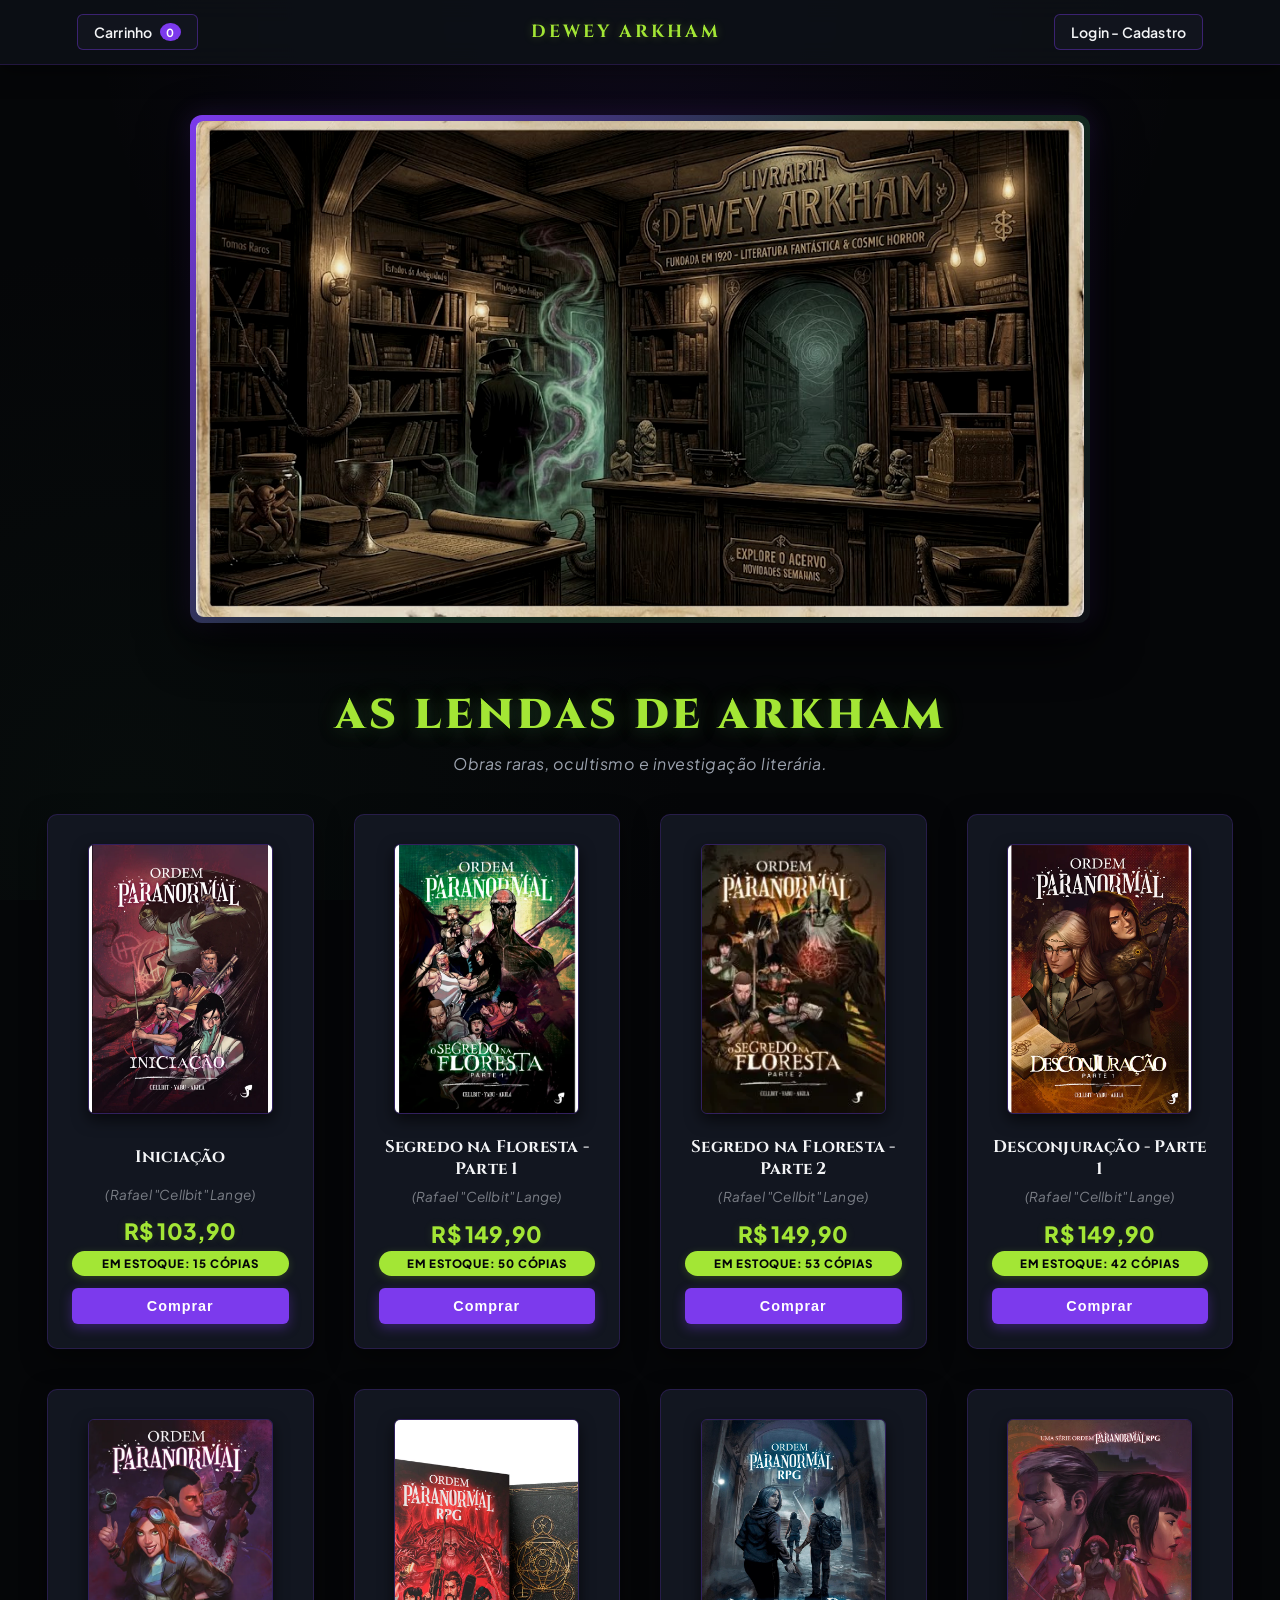
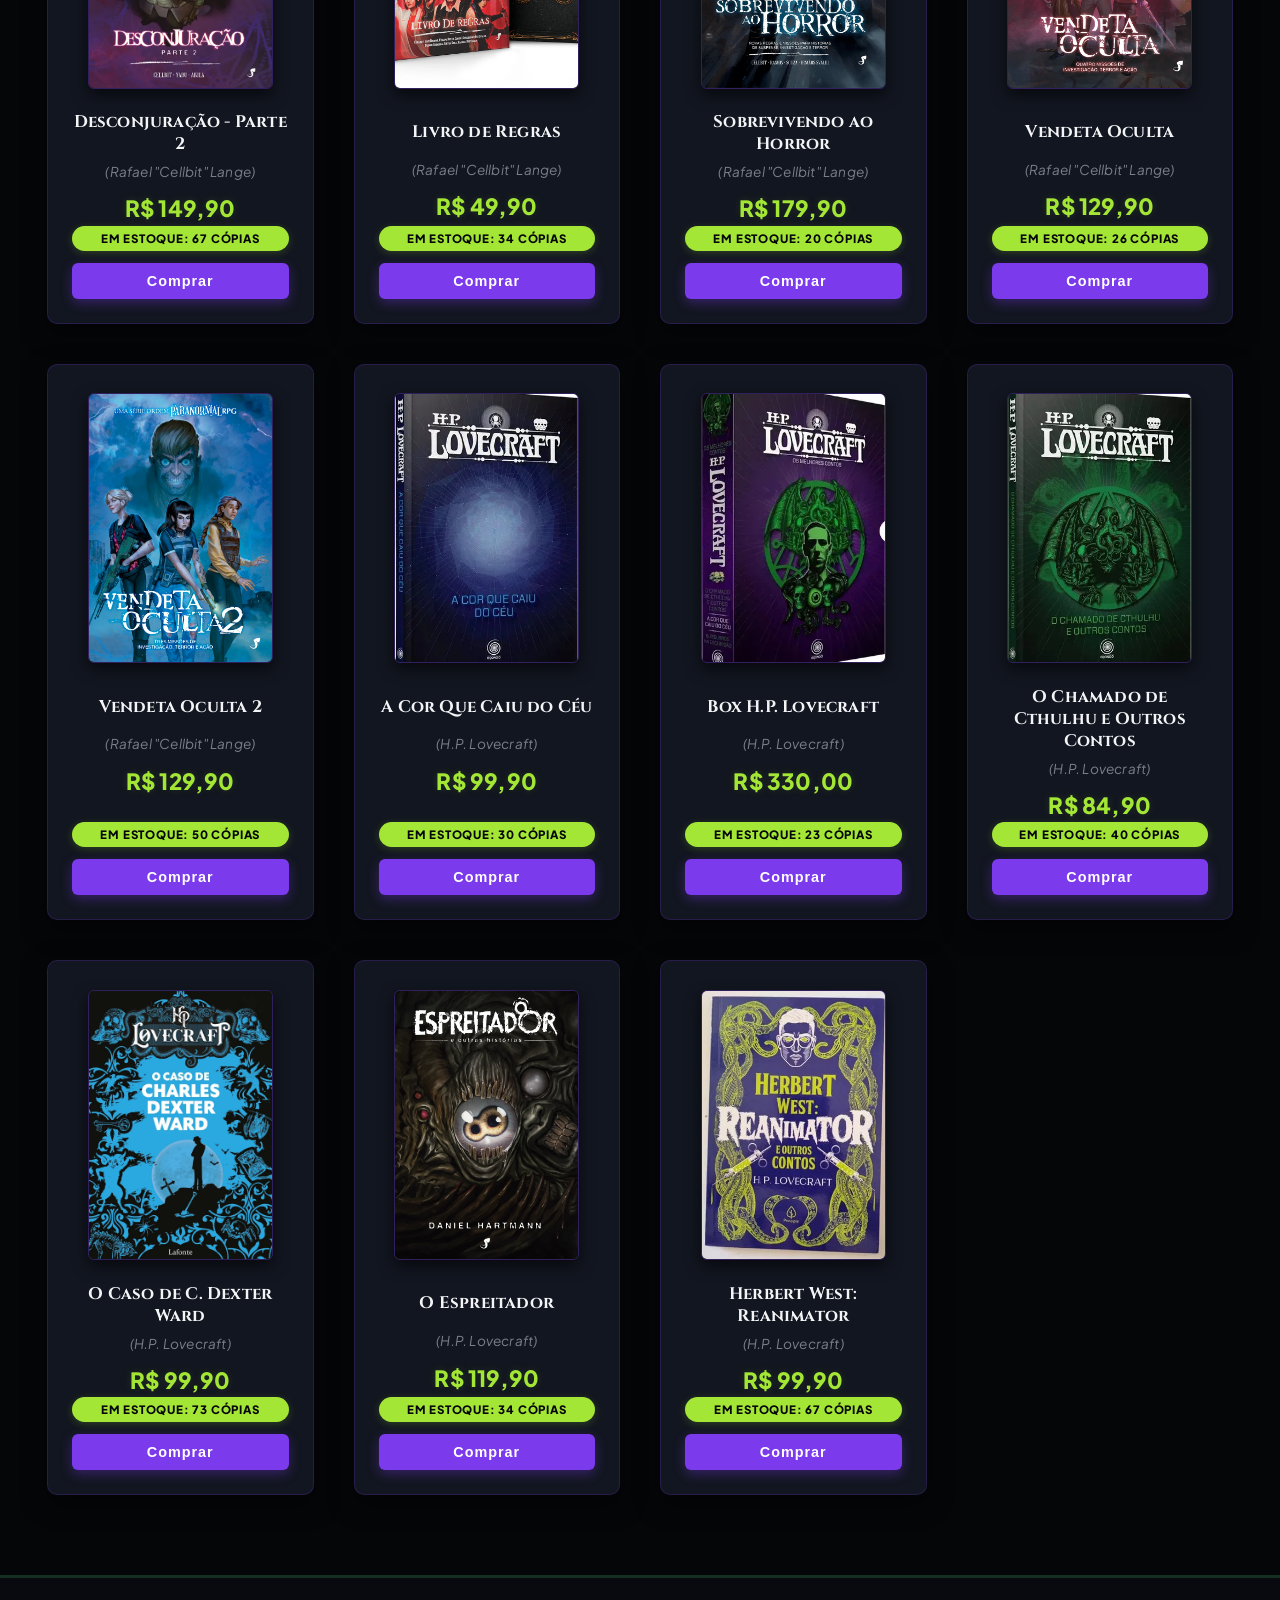
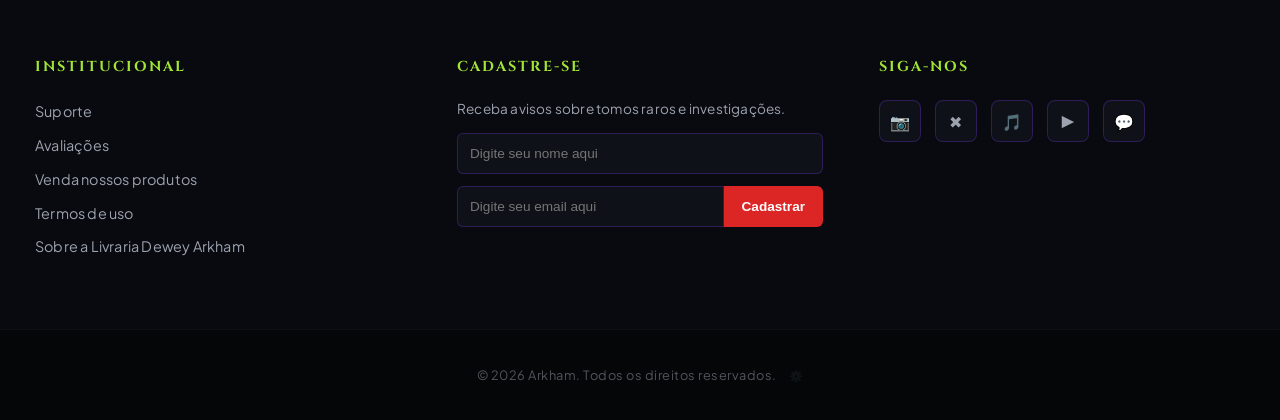
==== commit 5d895250: "arrumando o que foi quebrado" ====
--- a/index.html
+++ b/index.html
@@ -1,131 +1,145 @@
 <!DOCTYPE html>
-<html lang="pt-BR">
+<html lang="pt-PT">
 <head>
     <meta charset="UTF-8">
     <meta name="viewport" content="width=device-width, initial-scale=1.0">
     <title>Livraria Dewey Arkham | Obras Raras e Investigação</title>
+    
+    <link rel="icon" href="icone-provisorio.jpg" type="image/jpeg">
     <link rel="stylesheet" href="style.css">
 </head>
 <body>
-    <!-- Barra de navegação que fica presa no topo -->
+
     <nav class="barra-topo">
         <a href="#" onclick="mudarAba('carrinho')" class="btn-topo">
             <span>Carrinho</span>
-            <span class="contador-carrinho" id="contador-topo">0</span>
+            <span class="contador-carrinho">0</span>
         </a>
-        <div class="marca-topo">
-            <a href="#" onclick="mudarAba('loja')" style="color: inherit; text-decoration: none;">Dewey Arkham</a>
-        </div>
+        <div class="marca-topo"><a href="#" onclick="mudarAba('loja')" style="color: inherit; text-decoration: none;">Dewey Arkham</a></div>
         <a href="#" id="link-login-topo" onclick="gerenciarCliqueLogin()" class="btn-topo">Login - Cadastro</a>
     </nav>
 
-    <!-- Banner (só aparece na loja) -->
     <header class="cabecalho-banner" id="bloco-banner">
         <div class="moldura-banner">
-            <img src="banner-da-livraria-provisorio.jpg" alt="Banner da Livraria" onerror="this.src='https://via.placeholder.com/1200x300/111827/ffffff?text=Livraria+Dewey+Arkham'">
+            <img src="banner-da-livraria-provisorio.jpg" alt="Banner da Livraria">
         </div>
     </header>
 
     <main>
-        <!-- ABA 1: A LOJA / VITRINE -->
+
+        <!-- LOJA -->
         <section id="aba-loja" class="aba-conteudo">
             <div class="secao-titulo">
                 <h1>As Lendas de Arkham</h1>
                 <p class="subtitulo-secao">Obras raras, ocultismo e investigação literária.</p>
             </div>
             
-            <!-- Barra de Pesquisa nova -->
-            <div class="area-pesquisa">
-                <input type="text" id="input-pesquisa" placeholder="Buscar por título ou autor...">
-            </div>
-            
-            <div class="grelha-livros" id="vitrine-produtos">
-                <!-- O JS vai injetar os livros aqui dentro -->
+            <div class="grelha-livros" id="vitrine-produtos"></div>
+        </section>
+
+        <!-- CARRINHO -->
+        <section id="aba-carrinho" class="aba-conteudo" style="display: none;">
+            <div class="container-carrinho" style="max-width: 800px; margin: 2rem auto; padding: 0 1rem;">
+                <section class="secao-titulo" style="margin: 2rem 0 1.5rem 0;">
+                    <h1>Inventário Selecionado</h1>
+                    <p class="subtitulo-secao">Revise os itens escolhidos para a sua investigação.</p>
+                </section>
+
+                <div id="lista-carrinho"></div>
+
+                <div class="resumo-carrinho" style="display: flex; justify-content: space-between; align-items: center; margin-top: 1.5rem; background: var(--fundo-cartao); padding: 15px; border-radius: 6px;">
+                    <span style="font-weight: 600;">Total da Compra:</span>
+                    <strong id="total-carrinho" class="info-preco" style="font-size: 1.3rem;">R$ 0,00</strong>
+                </div>
+
+                <div id="container-btn-finalizar" style="margin-top: 1.5rem;"></div>
             </div>
         </section>
 
-        <!-- ABA 2: CARRINHO -->
-        <section id="aba-carrinho" class="aba-conteudo" style="display: none;">
-            <div class="container-carrinho">
-                <div class="secao-titulo">
-                    <h1>Inventário Selecionado</h1>
-                    <p class="subtitulo-secao">Revise os itens escolhidos para a sua investigação.</p>
-                </div>
+        <!-- LOGIN -->
+        <section id="aba-login" class="aba-conteudo" style="display: none;">
+            <div class="container-login" style="max-width: 400px; margin: 4rem auto; background: var(--fundo-cartao); padding: 2rem; border-radius: 8px; border: 1px solid rgba(124,58,237,0.2);">
+                <h2 style="font-family: 'Cinzel', serif; color: var(--verde-claro); margin-top: 0; text-align: center; margin-bottom: 1.5rem;">Identificação</h2>
+                
+                <form id="form-login">
+                    <div class="form-grupo" style="margin-bottom: 1rem;">
+                        <label for="email-login" style="display: block; margin-bottom: 0.5rem; font-size: 0.9rem;">E-mail ou Utilizador</label>
+                        <input type="text" id="email-login" placeholder="Digite seu e-mail ou nome de usuário" required style="width: 100%; padding: 10px; background: #020617; border: 1px solid #334155; color: white; border-radius: 4px;">
+                    </div>
 
-                <div id="lista-carrinho"></div>
+                    <div class="form-grupo" style="margin-bottom: 1.5rem;">
+                        <label for="senha-login" style="display: block; margin-bottom: 0.5rem; font-size: 0.9rem;">Palavra-passe</label>
+                        <input type="password" id="senha-login" placeholder="••••••••" required style="width: 100%; padding: 10px; background: #020617; border: 1px solid #334155; color: white; border-radius: 4px;">
+                    </div>
 
-                <div class="resumo-carrinho">
-                    <span>Total da Compra:</span>
-                    <strong id="total-carrinho" class="info-preco">R$ 0,00</strong>
-                </div>
-
-                <div id="container-btn-finalizar"></div>
-            </div>
-        </section>
-
-        <!-- ABA 3: LOGIN -->
-        <section id="aba-login" class="aba-conteudo" style="display: none;">
-            <div class="container-login">
-                <h2>Identificação</h2>
-                <form id="form-login">
-                    <div class="form-grupo">
-                        <label for="email-login">Usuário ou E-mail</label>
-                        <input type="text" id="email-login" placeholder="Digite seu usuário..." required>
-                    </div>
-                    <div class="form-grupo">
-                        <label for="senha-login">Palavra-passe</label>
-                        <input type="password" id="senha-login" placeholder="••••••••" required>
-                    </div>
-                    <button type="submit" class="btn-comprar">Acessar Sistema</button>
+                    <button type="submit" class="btn-comprar" style="width: 100%; margin-top: 0; padding: 12px; cursor: pointer;">Aceder</button>
                 </form>
             </div>
         </section>
 
-        <!-- ABA 4: PAINEL ADMIN -->
+        <!-- PAINEL ADMIN -->
         <section id="aba-admin" class="aba-conteudo" style="display: none;">
-            <div class="container-carrinho">
-                <div class="cabecalho-admin">
+            <div class="container-carrinho" style="max-width: 800px; margin: 2rem auto; padding: 0 1rem;">
+                <div style="display: flex; justify-content: space-between; align-items: center; margin: 2rem 0 1rem 0;">
                     <div>
-                        <h1>Painel do Administrador</h1>
-                        <p>Controle do Acervo Geral</p>
+                        <h1 style="font-family: 'Cinzel', serif; color: var(--verde-claro); margin: 0;">Painel de Controle do Administrador</h1>
+                        <p class="subtitulo-secao" style="margin: 5px 0 0 0;">Modifique os dados do acervo diretamente abaixo.</p>
                     </div>
-                    <button onclick="sairAdmin()" class="btn-topo">Sair do Painel</button>
+                    <button onclick="sairAdmin()" class="btn-topo" style="border-color: var(--vermelho-botao); color: var(--vermelho-botao); background: none; cursor: pointer; padding: 8px 12px;">Sair</button>
                 </div>
 
-                <!-- Formulário para cadastrar livros novos -->
-                <div class="caixa-novo-livro">
-                    <h3>Adicionar Novo Livro</h3>
-                    <form id="form-novo-livro">
-                        <input type="text" id="novo-titulo" placeholder="Título do Livro" required>
-                        <input type="text" id="novo-autor" placeholder="Autor" required>
-                        <input type="number" id="novo-preco" step="0.01" placeholder="Preço (ex: 45.90)" required>
-                        <input type="number" id="novo-estoque" placeholder="Qtd em Estoque" required>
-                        <input type="text" id="nova-capa" placeholder="Link da imagem (opcional)">
-                        <button type="submit" class="btn-comprar">Cadastrar Obra</button>
-                    </form>
-                </div>
+                <div id="lista-admin-produtos"></div>
 
-                <hr style="border-color: rgba(124,58,237,0.2); margin: 2rem 0;">
-
-                <h3>Editar Estoque Existente</h3>
-                <div id="lista-admin-produtos"></div>
-                
-                <button onclick="salvarAlteracoesAdmin()" class="btn-comprar" style="width: 100%; margin-top: 1rem;">Salvar Alterações do Acervo</button>
+                <button onclick="salvarAlteracoesAdmin()" class="btn-comprar" style="width: 100%; padding: 14px; font-size: 1rem; margin-top: 1.5rem; cursor: pointer;">Salvar Alterações do Acervo</button>
             </div>
         </section>
+
     </main>
 
     <footer class="rodape-principal">
+        <div class="rodape-conteudo">
+            <div class="coluna-rodape institucional">
+                <h4>INSTITUCIONAL</h4>
+                <ul>
+                    <li><a href="#">Suporte</a></li>
+                    <li><a href="#">Avaliações</a></li>
+                    <li><a href="#">Venda nossos produtos</a></li>
+                    <li><a href="#">Termos de uso</a></li>
+                    <li><a href="#">Sobre a Livraria Dewey Arkham</a></li>
+                </ul>
+            </div>
+
+            <div class="coluna-rodape cadastro">
+                <h4>CADASTRE-SE</h4>
+                <p class="texto-newsletter">Receba avisos sobre tomos raros e investigações.</p>
+                <form class="form-cadastro">
+                    <input type="text" placeholder="Digite seu nome aqui" required>
+                    <div class="grupo-input">
+                        <input type="email" placeholder="Digite seu email aqui" required>
+                        <button type="submit">Cadastrar</button>
+                    </div>
+                </form>
+            </div>
+
+            <div class="coluna-rodape redes-sociais">
+                <h4>SIGA-NOS</h4>
+                <div class="icones-redes">
+                    <span title="Instagram">📷</span>
+                    <span title="Twitter / X">✖</span>
+                    <span title="TikTok">🎵</span>
+                    <span title="YouTube">▶</span>
+                    <span title="Discord">💬</span>
+                </div>
+            </div>
+        </div>
+
         <div class="rodape-direitos">
-            <p>&copy; 2026 Livraria Dewey Arkham. Ocultismo e Investigação. 
-               <a href="#" onclick="verificarAcessoAdmin()" title="Acesso Restrito">⚙️</a>
+            <p>&copy; 2026 Arkham. Todos os direitos reservados. 
+               <a href="#" onclick="verificarAcessoAdmin()" style="color: inherit; text-decoration: none; opacity: 0.15; margin-left: 10px; font-size: 0.7rem;" title="Painel Restrito">⚙️</a>
             </p>
         </div>
     </footer>
 
-    <!-- Elemento invisível que vai aparecer como notificação flutuante (Toast) -->
-    <div id="toast" class="toast"></div>
-
     <script src="script.js"></script>
 </body>
 </html>
--- a/style.css
+++ b/style.css
@@ -1,240 +1,555 @@
 
 @import url('https://fonts.googleapis.com/css2?family=Cinzel:wght@500;700;900&family=Plus+Jakarta+Sans:wght@400;500;600;700&display=swap');
 
-
-/* Paleta de cores da loja */
+/* Paleta de Cores Rigorosa e Sofisticada */
 :root {
-    --fundo-principal: #0b0f19;
-    --fundo-cartao: #111827;
-    --verde-claro: #10b981;
-    --vermelho-botao: #ef4444;
-    --roxo-borda: rgba(124, 58, 237, 0.3);
+    --fundo-preto: #050608;
+    --fundo-preto-secundario: #0e1117;
+    --fundo-cartao: #121620;
+    --fundo-rodape: #080a0f;
+    --verde-escuro: #133022;
+    --verde-claro: #a3e635;
+    --verde-claro-hover: #bef264;
+    --roxo: #7c3aed;
+    --roxo-profundo: #5b21b6;
+    --roxo-brilho: rgba(124, 58, 237, 0.35);
+    --texto-claro: #f3f4f6;
+    --texto-secundario: #9ca3af;
+    --vermelho-botao: #dc2626;
+}
+
+/* Configurações Globais */
+*, *::before, *::after {
+    box-sizing: border-box;
 }
 
 body {
-    background-color: var(--fundo-principal);
-    color: #ffffff;
-    font-family: 'Segoe UI', Tahoma, Geneva, Verdana, sans-serif;
+    font-family: 'Plus Jakarta Sans', sans-serif;
+    background-color: var(--fundo-preto);
+    color: var(--texto-claro);
     margin: 0;
     padding: 0;
-}
-
-/* --- TOPO E NAVEGAÇÃO --- */
+    letter-spacing: 0.2px;
+    background-image: 
+        radial-gradient(circle at 50% 0%, rgba(124, 58, 237, 0.08) 0%, transparent 50%),
+        radial-gradient(circle at 10% 90%, rgba(19, 48, 34, 0.15) 0%, transparent 40%);
+    background-attachment: fixed;
+}
+
+/* Barra de Navegação Fixa */
 .barra-topo {
-    display: flex;
-    justify-content: space-between;
-    align-items: center;
-    background-color: var(--fundo-cartao);
-    padding: 1rem 2rem;
-    border-bottom: 1px solid var(--roxo-borda);
     position: sticky;
     top: 0;
-    z-index: 100;
+    z-index: 1000;
+    display: flex;
+    justify-content: space-between;
+    align-items: center;
+    background-color: rgba(14, 17, 23, 0.85);
+    backdrop-filter: blur(12px);
+    -webkit-backdrop-filter: blur(12px);
+    padding: 14px 6%;
+    border-bottom: 1px solid rgba(124, 58, 237, 0.2);
+    box-shadow: 0 4px 20px rgba(0, 0, 0, 0.5);
 }
 
 .marca-topo {
-    font-size: 1.5rem;
-    font-weight: bold;
+    font-family: 'Cinzel', serif;
+    font-size: 1.1rem;
+    font-weight: 700;
+    letter-spacing: 3px;
+    color: var(--verde-claro);
     text-transform: uppercase;
+    text-shadow: 0 0 10px rgba(163, 230, 53, 0.3);
+}
+
+.btn-topo {
+    color: var(--texto-claro);
+    text-decoration: none;
+    font-size: 0.88rem;
+    font-weight: 600;
+    padding: 8px 16px;
+    border: 1px solid rgba(124, 58, 237, 0.4);
+    border-radius: 6px;
+    transition: all 0.3s ease;
+    background-color: rgba(18, 22, 32, 0.9);
+    display: inline-flex;
+    align-items: center;
+    gap: 8px;
+}
+
+.btn-topo:hover {
+    border-color: var(--verde-claro);
+    color: var(--verde-claro);
+    background-color: rgba(124, 58, 237, 0.15);
+    box-shadow: 0 0 12px rgba(124, 58, 237, 0.3);
+}
+
+.contador-carrinho {
+    background-color: var(--roxo);
+    color: white;
+    font-size: 0.7rem;
+    font-weight: 700;
+    padding: 2px 6px;
+    border-radius: 50%;
+    transition: transform 0.2s ease;
+}
+
+/* Banner Superior */
+.cabecalho-banner {
+    width: 85%;
+    max-width: 900px;
+    margin: 50px auto 20px auto;
+    display: flex;
+    justify-content: center;
+}
+
+.moldura-banner {
+    width: 100%;
+    padding: 6px;
+    background: linear-gradient(135deg, var(--roxo), var(--verde-escuro), var(--fundo-preto-secundario));
+    border-radius: 12px;
+    box-shadow: 0 20px 50px rgba(0, 0, 0, 0.9), 0 0 25px rgba(124, 58, 237, 0.2);
+}
+
+.cabecalho-banner img {
+    width: 100%;
+    height: auto;
+    object-fit: cover;
+    display: block;
+    border-radius: 8px;
+    filter: brightness(0.92) contrast(1.05);
+}
+
+/* Títulos */
+.secao-titulo {
+    text-align: center;
+    margin: 4rem 0 2.5rem 0;
+}
+
+h1 {
+    font-family: 'Cinzel', serif;
+    color: var(--verde-claro);
+    font-size: 2.6rem;
+    font-weight: 900;
+    letter-spacing: 4px;
+    text-transform: uppercase;
+    margin: 0;
+    text-shadow: 0 2px 15px rgba(19, 48, 34, 0.8), 0 0 30px rgba(163, 230, 53, 0.15);
+}
+
+.subtitulo-secao {
+    color: var(--texto-secundario);
+    font-size: 1rem;
+    font-style: italic;
+    margin-top: 10px;
+    letter-spacing: 0.5px;
+}
+
+/* Grelha de Livros */
+.grelha-livros {
+    display: grid;
+    grid-template-columns: repeat(auto-fill, minmax(260px, 1fr));
+    gap: 2.5rem;
+    padding: 0 2rem 5rem 2rem;
+    max-width: 1250px;
+    margin: 0 auto;
+}
+
+.cartao-livro {
+    position: relative;
+    background-color: var(--fundo-cartao);
+    border: 1px solid rgba(124, 58, 237, 0.2);
+    border-radius: 10px;
+    padding: 1.8rem 1.5rem 1.5rem 1.5rem;
+    text-align: center;
+    box-shadow: 0 8px 24px rgba(0, 0, 0, 0.5);
+    transition: all 0.35s cubic-bezier(0.16, 1, 0.3, 1);
+    display: flex;
+    flex-direction: column;
+    justify-content: space-between;
+}
+
+.cartao-livro:hover {
+    transform: translateY(-8px);
+    border-color: var(--roxo);
+    box-shadow: 0 16px 35px var(--roxo-brilho), 0 0 20px rgba(163, 230, 53, 0.08);
+}
+
+.cartao-livro.destaque::before,
+.cartao-livro.promocao::before {
+    content: attr(data-badge);
+    position: absolute;
+    top: 14px;
+    right: 14px;
+    color: white;
+    font-size: 0.65rem;
+    font-weight: 700;
+    padding: 4px 10px;
+    border-radius: 4px;
+    letter-spacing: 1px;
+    text-transform: uppercase;
+    box-shadow: 0 3px 8px rgba(0,0,0,0.4);
+    z-index: 2;
+}
+
+.cartao-livro.destaque::before {
+    background: linear-gradient(135deg, var(--roxo), var(--roxo-profundo));
+}
+
+.cartao-livro.promocao::before {
+    background: linear-gradient(135deg, #16a34a, #15803d);
+}
+
+.capa-livro {
+    width: 100%;
+    max-width: 185px;
+    height: 270px;
+    object-fit: cover;
+    border-radius: 6px;
+    margin: 0 auto 1.4rem auto;
+    border: 1px solid rgba(124, 58, 237, 0.3);
+    box-shadow: 0 6px 15px rgba(0, 0, 0, 0.6);
+    transition: transform 0.3s ease;
+}
+
+.cartao-livro:hover .capa-livro {
+    transform: scale(1.03);
+}
+
+.titulo-livro {
+    font-family: 'Cinzel', serif;
+    font-size: 1.05rem;
+    font-weight: 700;
+    color: var(--texto-claro);
+    margin: 0 0 0.5rem 0;
+    min-height: 2.6rem;
+    display: flex;
+    align-items: center;
+    justify-content: center;
+}
+
+.info-secundaria {
+    margin-bottom: 0.4rem;
+}
+
+.info-secundaria .autor {
+    font-size: 0.85rem;
+    color: rgba(209, 213, 219, 0.55);
+    font-style: italic;
+    margin: 0;
+}
+
+.bloco-preco {
+    margin: 0.5rem 0 0.2rem 0;
+    display: flex;
+    flex-direction: column;
+    align-items: center;
+    gap: 2px;
+}
+
+.preco-antigo {
+    font-size: 0.85rem;
+    color: var(--texto-secundario);
+    text-decoration: line-through;
+    opacity: 0.7;
+}
+
+.info-preco {
+    font-size: 1.4rem;
+    font-weight: 800;
+    color: var(--verde-claro);
+    margin: 0;
+    text-shadow: 0 0 10px rgba(163, 230, 53, 0.15);
+}
+
+.parcelas {
+    font-size: 0.78rem;
+    color: rgba(209, 213, 219, 0.45);
+    margin: 0 0 1rem 0;
+}
+
+.info-stock {
+    font-size: 0.72rem;
+    color: var(--fundo-preto);
+    background-color: var(--verde-claro);
+    display: inline-block;
+    padding: 5px 10px;
+    border-radius: 20px;
+    margin-top: auto;
+    font-weight: 800;
+    letter-spacing: 0.8px;
+    text-transform: uppercase;
+    box-shadow: 0 2px 8px rgba(163, 230, 53, 0.2);
+}
+
+.btn-comprar {
+    width: 100%;
+    background-color: var(--roxo);
+    color: white;
+    border: none;
+    border-radius: 6px;
+    padding: 10px;
+    font-size: 0.9rem;
+    font-weight: 700;
+    letter-spacing: 1px;
+    cursor: pointer;
+    margin-top: 12px;
+    transition: all 0.25s ease;
+    box-shadow: 0 4px 12px var(--roxo-brilho);
+}
+
+.btn-comprar:hover {
+    background-color: #6d28d9;
+    transform: translateY(-2px);
+    box-shadow: 0 6px 18px rgba(124, 58, 237, 0.5);
+}
+
+/* --- NOVAS REGRAS PARA PÁGINAS ADICIONAIS --- */
+
+/* Estilos de Formulário de Login / Cadastro */
+.container-login {
+    max-width: 450px;
+    margin: 5rem auto;
+    padding: 2.5rem;
+    background-color: var(--fundo-cartao);
+    border: 1px solid rgba(124, 58, 237, 0.3);
+    border-radius: 10px;
+    box-shadow: 0 10px 30px rgba(0,0,0,0.8);
+}
+
+.form-grupo {
+    display: flex;
+    flex-direction: column;
+    gap: 8px;
+    margin-bottom: 1.2rem;
+    text-align: left;
+}
+
+.form-grupo label {
+    font-size: 0.85rem;
+    color: var(--verde-claro);
+    font-weight: 600;
+}
+
+.form-grupo input {
+    background-color: var(--fundo-preto-secundario);
+    border: 1px solid rgba(124, 58, 237, 0.3);
+    color: var(--texto-claro);
+    padding: 12px;
+    border-radius: 6px;
+    outline: none;
+}
+
+.form-grupo input:focus {
+    border-color: var(--verde-claro);
+    box-shadow: 0 0 8px rgba(163, 230, 53, 0.2);
+}
+
+/* Estilos do Carrinho e Inventário */
+.container-carrinho {
+    max-width: 900px;
+    margin: 4rem auto;
+    padding: 0 2rem;
+    min-height: 50vh;
+}
+
+.item-carrinho {
+    display: flex;
+    align-items: center;
+    justify-content: space-between;
+    background-color: var(--fundo-cartao);
+    border: 1px solid rgba(124, 58, 237, 0.2);
+    border-radius: 8px;
+    padding: 15px 20px;
+    margin-bottom: 1rem;
+}
+
+.resumo-carrinho {
+    display: flex;
+    justify-content: space-between;
+    align-items: center;
+    background-color: var(--fundo-preto-secundario);
+    padding: 20px;
+    border-radius: 8px;
+    border: 1px solid rgba(124, 58, 237, 0.2);
+    margin-top: 2rem;
+}
+
+/* Estilos para o Gerenciador de Estoque (Admin) */
+.tabela-estoque {
+    width: 100%;
+    border-collapse: collapse;
+    margin-top: 2rem;
+    background-color: var(--fundo-cartao);
+    border-radius: 8px;
+    overflow: hidden;
+    border: 1px solid rgba(124, 58, 237, 0.2);
+}
+
+.tabela-estoque th, .tabela-estoque td {
+    padding: 15px;
+    text-align: left;
+    border-bottom: 1px solid rgba(124, 58, 237, 0.1);
+}
+
+.tabela-estoque th {
+    background-color: var(--fundo-preto-secundario);
+    color: var(--verde-claro);
+    font-family: 'Cinzel', serif;
+}
+
+.input-estoque {
+    width: 70px;
+    background-color: var(--fundo-preto);
+    border: 1px solid var(--roxo);
+    color: white;
+    padding: 6px;
+    border-radius: 4px;
+    text-align: center;
+}
+
+/* Rodapé */
+.rodape-principal {
+    background-color: var(--fundo-rodape);
+    color: var(--texto-claro);
+    border-top: 3px solid var(--verde-escuro);
+    position: relative;
+}
+
+.rodape-conteudo {
+    display: flex;
+    flex-wrap: wrap;
+    justify-content: space-between;
+    max-width: 1250px;
+    margin: 0 auto;
+    padding: 60px 20px;
+    gap: 3.5rem;
+}
+
+.coluna-rodape {
+    flex: 1;
+    min-width: 260px;
+}
+
+.coluna-rodape h4 {
+    font-family: 'Cinzel', serif;
+    color: var(--verde-claro);
+    font-size: 0.9rem;
+    font-weight: 700;
     letter-spacing: 2px;
-}
-
-.btn-topo {
-    color: #fff;
+    margin-bottom: 1.5rem;
+    text-transform: uppercase;
+}
+
+.institucional ul {
+    list-style: none;
+    padding: 0;
+    margin: 0;
+}
+
+.institucional ul li {
+    margin-bottom: 0.8rem;
+}
+
+.institucional ul li a {
+    color: var(--texto-secundario);
     text-decoration: none;
     font-size: 0.9rem;
-    font-weight: bold;
-    background: transparent;
-    border: 1px solid var(--roxo-borda);
-    padding: 8px 15px;
-    border-radius: 5px;
-    cursor: pointer;
-    transition: 0.2s;
-}
-
-.btn-topo:hover {
-    background: rgba(124, 58, 237, 0.1);
-}
-
-.contador-carrinho {
-    background-color: var(--vermelho-botao);
-    padding: 2px 6px;
-    border-radius: 10px;
-    margin-left: 5px;
-    font-size: 0.8rem;
-}
-
-/* --- BANNER --- */
-.cabecalho-banner { width: 100%; display: flex; justify-content: center; }
-.moldura-banner img { width: 100%; max-width: 1200px; height: auto; object-fit: cover; }
-
-/* --- VITRINE E BARRA DE PESQUISA --- */
-.secao-titulo { text-align: center; margin: 2rem 0; }
-.subtitulo-secao { color: #9ca3af; }
-
-.area-pesquisa {
-    display: flex;
-    justify-content: center;
-    margin-bottom: 2rem;
-    padding: 0 1rem;
-}
-
-#input-pesquisa {
+    transition: all 0.2s ease;
+}
+
+.institucional ul li a:hover {
+    color: var(--verde-claro);
+    padding-left: 4px;
+}
+
+.texto-newsletter {
+    font-size: 0.85rem;
+    color: var(--texto-secundario);
+    margin-bottom: 1rem;
+}
+
+.form-cadastro {
+    display: flex;
+    flex-direction: column;
+    gap: 12px;
+}
+
+.form-cadastro input {
+    background-color: var(--fundo-preto-secundario);
+    border: 1px solid rgba(124, 58, 237, 0.3);
+    color: var(--texto-claro);
+    padding: 12px;
+    border-radius: 6px;
+    font-size: 0.85rem;
     width: 100%;
-    max-width: 600px;
-    padding: 12px;
-    border-radius: 8px;
-    border: 1px solid var(--roxo-borda);
-    background-color: var(--fundo-cartao);
-    color: white;
-    font-size: 1rem;
     outline: none;
-}
-
-#input-pesquisa:focus {
+    transition: border-color 0.2s;
+}
+
+.form-cadastro input:focus {
     border-color: var(--verde-claro);
-}
-
-/* O CSS Grid distribui os cartões bonitinhos automaticamente */
-.grelha-livros {
-    display: grid;
-    grid-template-columns: repeat(auto-fit, minmax(220px, 1fr));
-    gap: 2rem;
-    padding: 0 2rem 2rem 2rem;
-    max-width: 1200px;
-    margin: 0 auto;
-}
-
-.cartao-livro {
-    background: var(--fundo-cartao);
-    border: 1px solid var(--roxo-borda);
-    border-radius: 8px;
-    padding: 1rem;
-    display: flex;
-    flex-direction: column;
-    justify-content: space-between;
-    position: relative;
-}
-
-.capa-livro { width: 100%; border-radius: 4px; object-fit: cover; aspect-ratio: 2/3; margin-bottom: 1rem; }
-.titulo-livro { font-size: 1.1rem; margin: 0 0 5px 0; }
-.autor { color: #9ca3af; font-size: 0.85rem; margin-bottom: 10px; }
-
-/* Tags de Promoção e Preços */
-.bloco-preco { margin-bottom: 10px; }
-.info-preco { font-size: 1.3rem; font-weight: bold; color: var(--verde-claro); margin: 0; }
-.preco-riscado { font-size: 0.9rem; text-decoration: line-through; color: #6b7280; }
-.info-parcelas { font-size: 0.8rem; color: #9ca3af; margin-top: 2px; }
-
-.tag-promo {
-    position: absolute;
-    top: 10px;
-    right: 10px;
+    box-shadow: 0 0 8px rgba(163, 230, 53, 0.2);
+}
+
+.grupo-input {
+    display: flex;
+}
+
+.grupo-input input {
+    border-radius: 6px 0 0 6px;
+}
+
+.grupo-input button {
     background-color: var(--vermelho-botao);
     color: white;
-    padding: 4px 8px;
+    border: none;
+    padding: 0 18px;
+    font-size: 0.85rem;
+    font-weight: 700;
+    border-radius: 0 6px 6px 0;
+    cursor: pointer;
+    transition: background-color 0.2s;
+}
+
+.grupo-input button:hover {
+    background-color: #b91c1c;
+}
+
+.icones-redes {
+    display: flex;
+    gap: 14px;
+}
+
+.icones-redes span {
+    cursor: pointer;
+    background-color: var(--fundo-preto-secundario);
+    border: 1px solid rgba(124, 58, 237, 0.3);
+    color: var(--texto-secundario);
+    border-radius: 8px;
+    width: 42px;
+    height: 42px;
+    display: flex;
+    align-items: center;
+    justify-content: center;
+    font-size: 1rem;
+    transition: all 0.3s ease;
+}
+
+.icones-redes span:hover {
+    background-color: var(--roxo);
+    color: white;
+    border-color: var(--roxo);
+    transform: translateY(-3px);
+    box-shadow: 0 6px 15px var(--roxo-brilho);
+}
+
+.rodape-direitos {
+    text-align: center;
+    padding: 1.5rem;
+    background-color: var(--fundo-preto);
+    color: rgba(156, 163, 175, 0.5);
     font-size: 0.8rem;
-    font-weight: bold;
-    border-radius: 4px;
-}
-
-.info-stock { font-size: 0.85rem; color: #9ca3af; margin-bottom: 15px; }
-
-/* --- BOTÕES --- */
-.btn-comprar {
-    background-color: var(--verde-claro);
-    color: #000;
-    border: none;
-    padding: 10px;
-    border-radius: 4px;
-    font-weight: bold;
-    cursor: pointer;
-    transition: 0.2s;
-    width: 100%;
-}
-
-.btn-comprar:hover { background-color: #059669; }
-
-/* Botão quando o estoque acaba */
-.btn-esgotado {
-    background-color: #374151;
-    color: #9ca3af;
-    cursor: not-allowed;
-}
-.btn-esgotado:hover { background-color: #374151; }
-
-.btn-remover {
-    background-color: transparent;
-    color: var(--vermelho-botao);
-    border: 1px solid var(--vermelho-botao);
-    padding: 5px 10px;
-    border-radius: 4px;
-    cursor: pointer;
-}
-
-/* --- CARRINHO, ADMIN E LOGIN --- */
-.container-carrinho, .container-login {
-    max-width: 800px; margin: 2rem auto; padding: 0 1rem;
-}
-
-.item-carrinho {
-    display: flex; justify-content: space-between; align-items: center;
-    background: var(--fundo-cartao); padding: 10px;
-    margin-bottom: 10px; border-radius: 5px;
-    border: 1px solid var(--roxo-borda);
-}
-
-.resumo-carrinho {
-    display: flex; justify-content: space-between; font-size: 1.2rem;
-    margin: 20px 0; border-top: 1px solid var(--roxo-borda); padding-top: 15px;
-}
-
-/* Formulário e Admin */
-.form-grupo { margin-bottom: 15px; }
-.form-grupo label { display: block; margin-bottom: 5px; color: #9ca3af; }
-.form-grupo input, .caixa-novo-livro input, .linha-admin input {
-    width: 100%; box-sizing: border-box; padding: 10px;
-    background: #1f2937; color: white; border: 1px solid var(--roxo-borda);
-    border-radius: 5px; outline: none; margin-bottom: 10px;
-}
-
-.cabecalho-admin { display: flex; justify-content: space-between; align-items: center; margin-bottom: 2rem; }
-.caixa-novo-livro { background: rgba(16, 185, 129, 0.1); padding: 15px; border-radius: 8px; border: 1px solid var(--verde-claro); }
-
-.linha-admin { background: var(--fundo-cartao); padding: 15px; margin-bottom: 15px; border-radius: 5px; border: 1px solid var(--roxo-borda); }
-
-/* --- A NOTIFICAÇÃO TOAST BONITONA --- */
-.toast {
-    visibility: hidden;
-    min-width: 250px;
-    background-color: #4c1d95; /* Roxo escuro */
-    color: #fff;
-    text-align: center;
-    border-radius: 8px;
-    padding: 16px;
-    position: fixed;
-    z-index: 1000;
-    bottom: 30px;
-    right: 30px;
-    font-size: 1rem;
-    font-weight: bold;
-    box-shadow: 0 4px 6px rgba(0,0,0,0.3);
-    opacity: 0;
-    transition: opacity 0.3s, bottom 0.3s;
-}
-
-.toast.mostrar {
-    visibility: visible;
-    opacity: 1;
-    bottom: 50px;
-}
-
-.rodape-principal { text-align: center; padding: 2rem; color: #9ca3af; margin-top: 3rem; }
-
-/* --- CELULAR (RESPONSIVIDADE) --- */
-@media screen and (max-width: 768px) {
-    .barra-topo { flex-direction: column; gap: 10px; }
-    .grelha-livros { grid-template-columns: 1fr; }
-    .item-carrinho { flex-direction: column; text-align: center; gap: 10px; }
-    .cabecalho-admin { flex-direction: column; text-align: center; gap: 10px; }
+    border-top: 1px solid rgba(255, 255, 255, 0.04);
+    letter-spacing: 0.5px;
 }
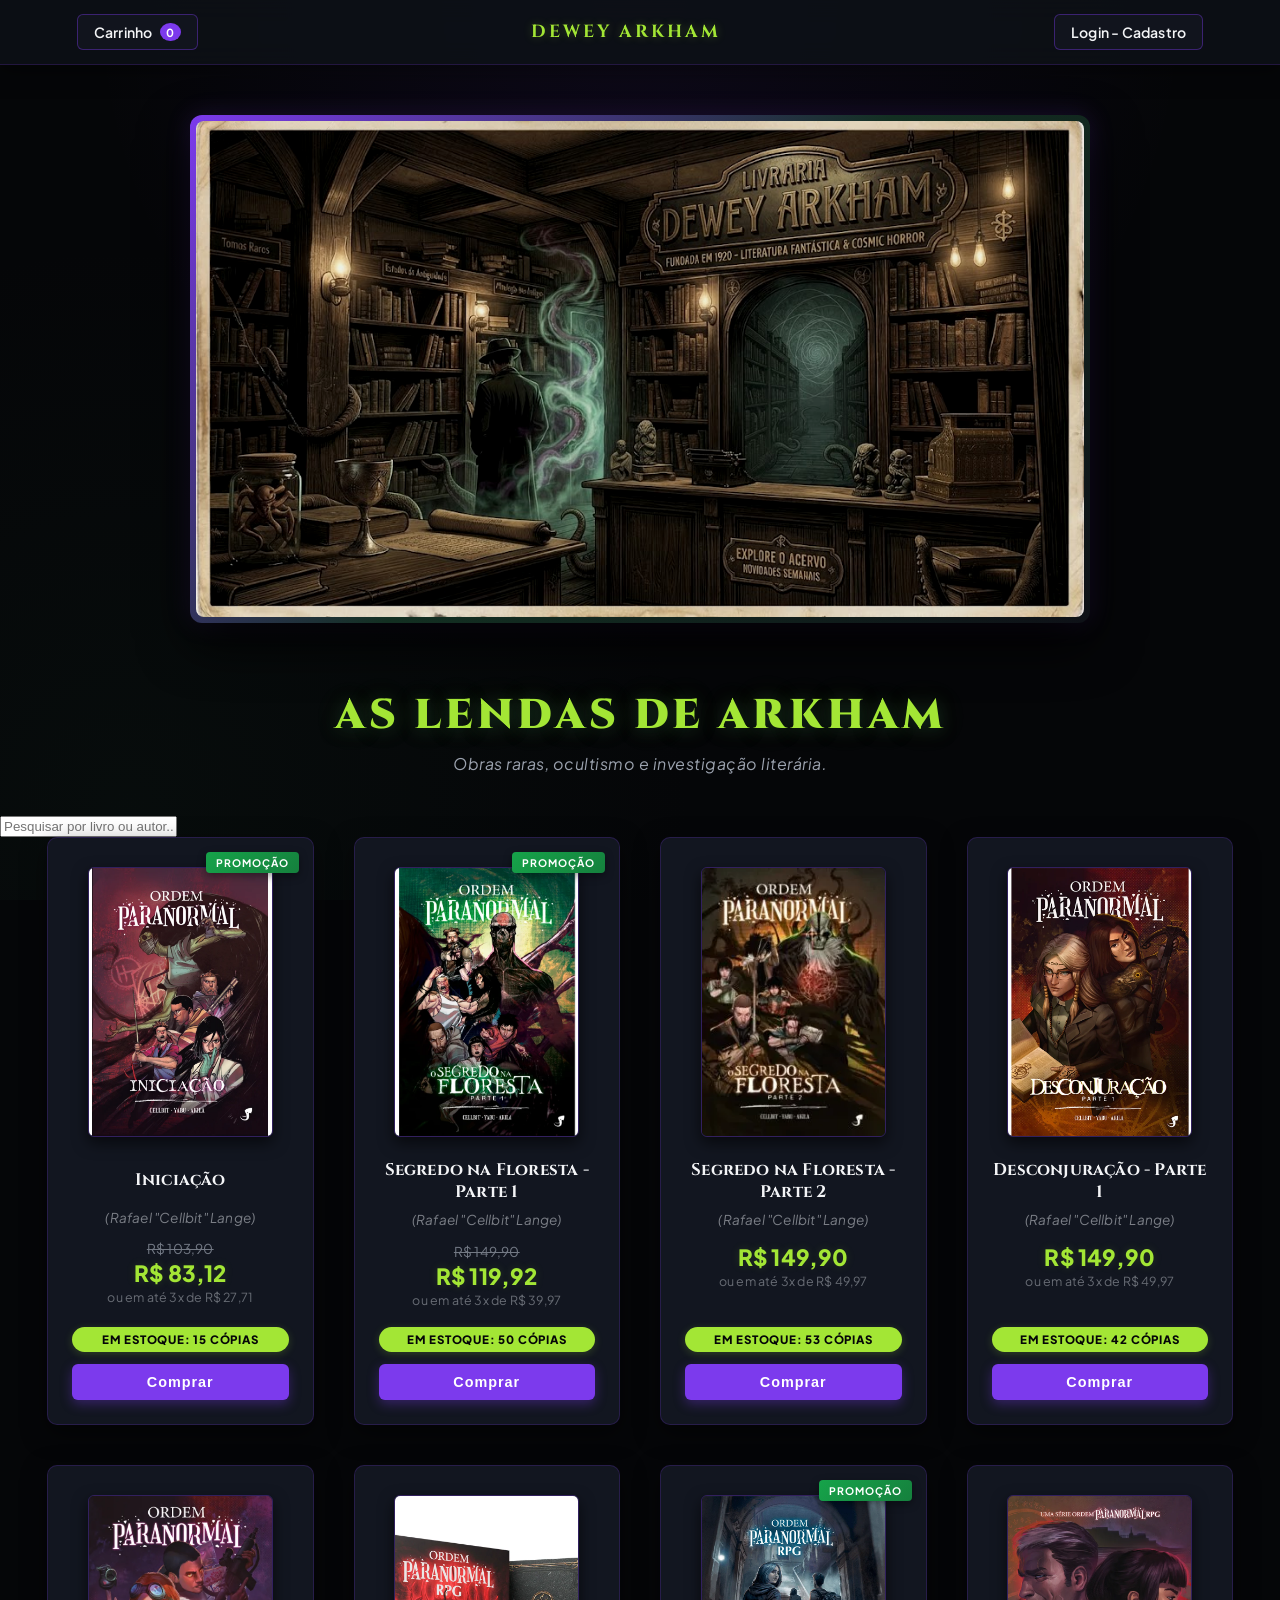
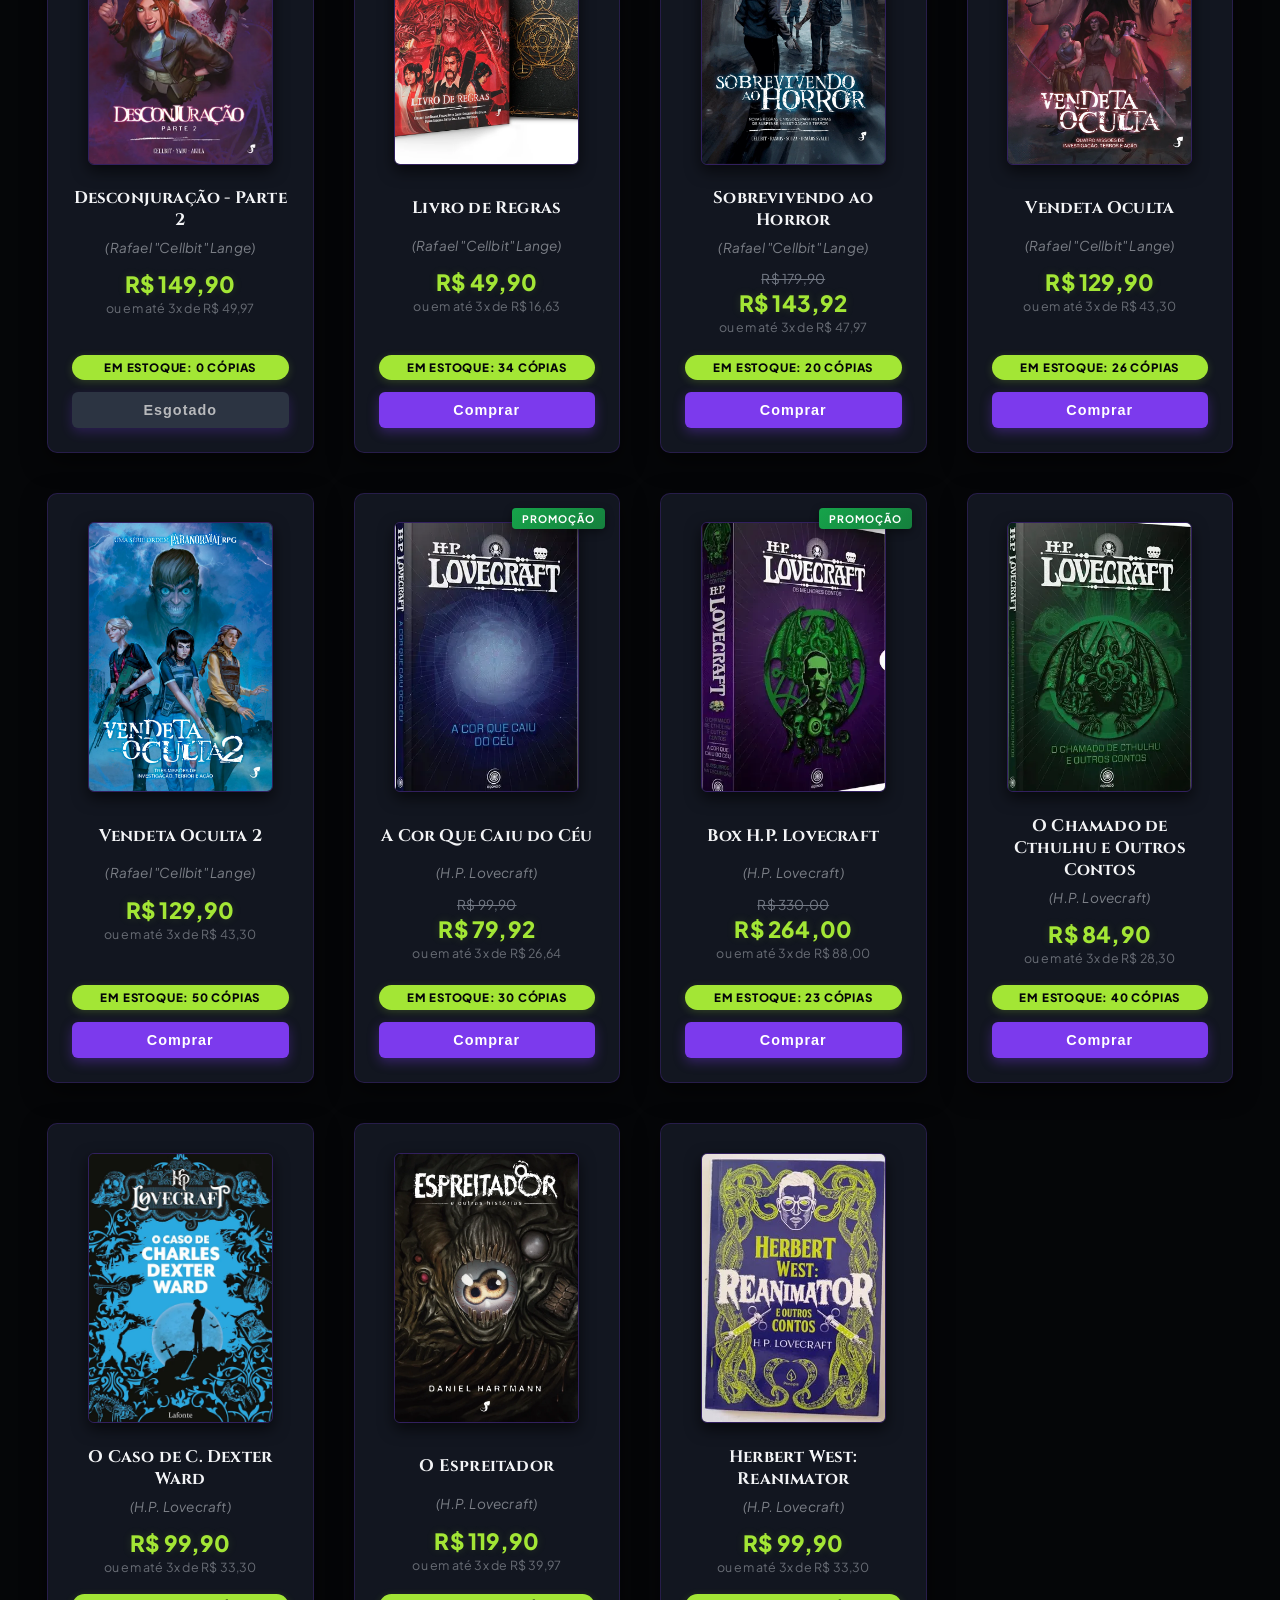
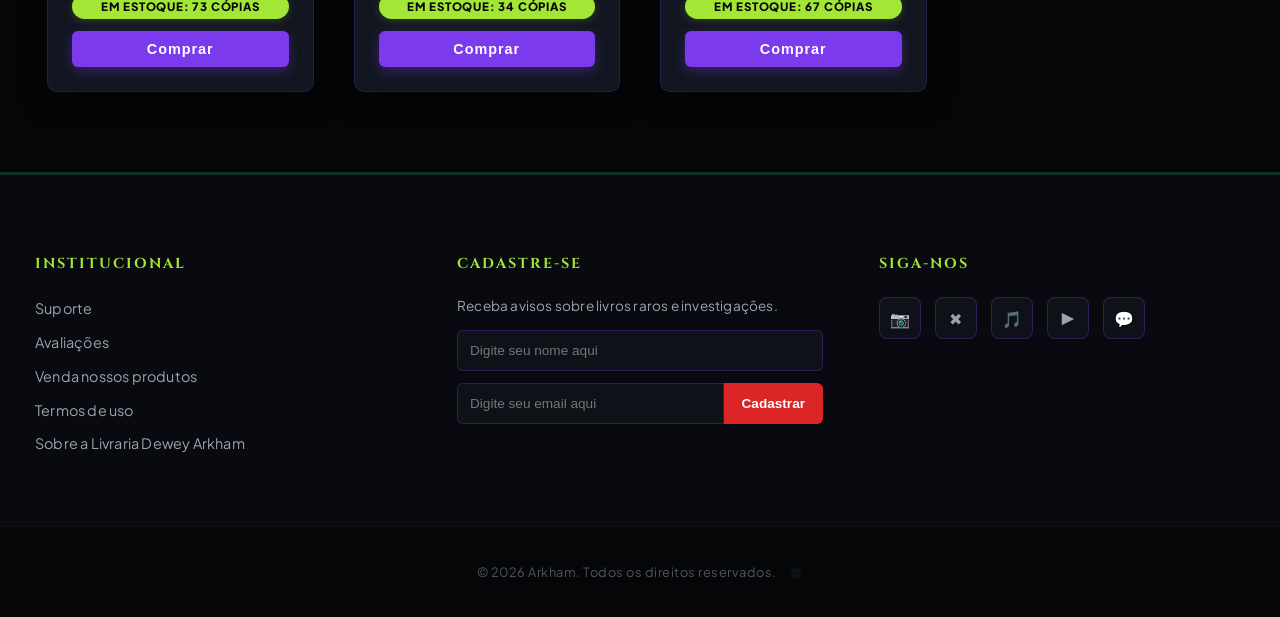
==== commit e3c15a15: "adicionando mais coisas" ====
--- a/index.html
+++ b/index.html
@@ -1,5 +1,5 @@
 <!DOCTYPE html>
-<html lang="pt-PT">
+<html lang="pt-BR">
 <head>
     <meta charset="UTF-8">
     <meta name="viewport" content="width=device-width, initial-scale=1.0">
@@ -34,6 +34,11 @@
                 <p class="subtitulo-secao">Obras raras, ocultismo e investigação literária.</p>
             </div>
             
+            <!-- Barra de pesquisa -->
+            <div class="caixa-busca">
+                <input type="text" id="input-pesquisa" placeholder="Pesquisar por livro ou autor..." oninput="pesquisarLivros()">
+            </div>
+
             <div class="grelha-livros" id="vitrine-produtos"></div>
         </section>
 
@@ -59,20 +64,20 @@
         <!-- LOGIN -->
         <section id="aba-login" class="aba-conteudo" style="display: none;">
             <div class="container-login" style="max-width: 400px; margin: 4rem auto; background: var(--fundo-cartao); padding: 2rem; border-radius: 8px; border: 1px solid rgba(124,58,237,0.2);">
-                <h2 style="font-family: 'Cinzel', serif; color: var(--verde-claro); margin-top: 0; text-align: center; margin-bottom: 1.5rem;">Identificação</h2>
+                <h2 style="font-family: 'Cinzel', serif; color: var(--verde-claro); margin-top: 0; text-align: center; margin-bottom: 1.5rem;">Login</h2>
                 
                 <form id="form-login">
                     <div class="form-grupo" style="margin-bottom: 1rem;">
-                        <label for="email-login" style="display: block; margin-bottom: 0.5rem; font-size: 0.9rem;">E-mail ou Utilizador</label>
+                        <label for="email-login" style="display: block; margin-bottom: 0.5rem; font-size: 0.9rem;">E-mail ou Usuário</label>
                         <input type="text" id="email-login" placeholder="Digite seu e-mail ou nome de usuário" required style="width: 100%; padding: 10px; background: #020617; border: 1px solid #334155; color: white; border-radius: 4px;">
                     </div>
 
                     <div class="form-grupo" style="margin-bottom: 1.5rem;">
-                        <label for="senha-login" style="display: block; margin-bottom: 0.5rem; font-size: 0.9rem;">Palavra-passe</label>
+                        <label for="senha-login" style="display: block; margin-bottom: 0.5rem; font-size: 0.9rem;">Senha</label>
                         <input type="password" id="senha-login" placeholder="••••••••" required style="width: 100%; padding: 10px; background: #020617; border: 1px solid #334155; color: white; border-radius: 4px;">
                     </div>
 
-                    <button type="submit" class="btn-comprar" style="width: 100%; margin-top: 0; padding: 12px; cursor: pointer;">Aceder</button>
+                    <button type="submit" class="btn-comprar" style="width: 100%; margin-top: 0; padding: 12px; cursor: pointer;">Acessar</button>
                 </form>
             </div>
         </section>
@@ -83,14 +88,34 @@
                 <div style="display: flex; justify-content: space-between; align-items: center; margin: 2rem 0 1rem 0;">
                     <div>
                         <h1 style="font-family: 'Cinzel', serif; color: var(--verde-claro); margin: 0;">Painel de Controle do Administrador</h1>
-                        <p class="subtitulo-secao" style="margin: 5px 0 0 0;">Modifique os dados do acervo diretamente abaixo.</p>
+                        <p class="subtitulo-secao" style="margin: 5px 0 0 0;">Modifique os dados do catálogo diretamente abaixo.</p>
                     </div>
                     <button onclick="sairAdmin()" class="btn-topo" style="border-color: var(--vermelho-botao); color: var(--vermelho-botao); background: none; cursor: pointer; padding: 8px 12px;">Sair</button>
                 </div>
 
+                <!-- Formulário de adição de novo livro -->
+                <div style="background: var(--fundo-cartao); padding: 20px; border-radius: 8px; margin-bottom: 20px; border: 1px dashed var(--verde-claro);">
+                    <h3 style="color: var(--verde-claro); margin-top: 0; margin-bottom: 15px; font-family: 'Cinzel', serif;">+ Adicionar Novo Livro</h3>
+                    <form id="form-novo-livro" style="display: flex; flex-direction: column; gap: 10px;">
+                        <div style="display: flex; gap: 10px;">
+                            <input type="text" id="add-nome" placeholder="Nome do Livro" required class="input-estoque" style="flex: 2; width: auto; text-align: left;">
+                            <input type="text" id="add-autor" placeholder="Autor" required class="input-estoque" style="flex: 2; width: auto; text-align: left;">
+                        </div>
+                        <div style="display: flex; gap: 10px;">
+                            <input type="number" id="add-preco" placeholder="Preço (ex: 50,00)" step="0.01" required class="input-estoque" style="flex: 1; width: auto; text-align: left;">
+                            <input type="number" id="add-estoque" placeholder="Quantidade em Estoque" required class="input-estoque" style="flex: 1; width: auto; text-align: left;">
+                        </div>
+                        <div style="display: flex; flex-direction: column; gap: 5px; margin-top: 5px;">
+                            <label style="color: var(--texto-secundario); font-size: 0.85rem;">Arquivo da Foto da Capa:</label>
+                            <input type="file" id="add-capa" accept="image/*" required style="color: white; font-size: 0.9rem;">
+                        </div>
+                        <button type="submit" class="btn-comprar" style="margin-top: 10px;">Adicionar ao Catálogo</button>
+                    </form>
+                </div>
+
                 <div id="lista-admin-produtos"></div>
 
-                <button onclick="salvarAlteracoesAdmin()" class="btn-comprar" style="width: 100%; padding: 14px; font-size: 1rem; margin-top: 1.5rem; cursor: pointer;">Salvar Alterações do Acervo</button>
+                <button onclick="salvarAlteracoesAdmin()" class="btn-comprar" style="width: 100%; padding: 14px; font-size: 1rem; margin-top: 1.5rem; cursor: pointer;">Salvar Alterações do Catálogo</button>
             </div>
         </section>
 
@@ -111,7 +136,7 @@
 
             <div class="coluna-rodape cadastro">
                 <h4>CADASTRE-SE</h4>
-                <p class="texto-newsletter">Receba avisos sobre tomos raros e investigações.</p>
+                <p class="texto-newsletter">Receba avisos sobre livros raros e investigações.</p>
                 <form class="form-cadastro">
                     <input type="text" placeholder="Digite seu nome aqui" required>
                     <div class="grupo-input">
@@ -140,6 +165,15 @@
         </div>
     </footer>
 
+    <!-- Container dos Toasts -->
+    <div id="container-toast"></div>
+
+    <!-- Tela de Carregamento -->
+    <div id="tela-carregamento" style="display: none; position: fixed; top: 0; left: 0; width: 100%; height: 100%; background: rgba(0,0,0,0.8); z-index: 9999; justify-content: center; align-items: center; flex-direction: column;">
+        <div class="spinner-loading" style="border: 4px solid var(--roxo-brilho); border-top: 4px solid var(--verde-claro); border-radius: 50%; width: 50px; height: 50px; animation: girar 1s linear infinite;"></div>
+        <p style="color: var(--verde-claro); margin-top: 15px; font-family: 'Cinzel', serif; font-size: 1.2rem;">Processando a transação...</p>
+    </div>
+
     <script src="script.js"></script>
 </body>
 </html>
--- a/style.css
+++ b/style.css
@@ -552,4 +552,22 @@
     font-size: 0.8rem;
     border-top: 1px solid rgba(255, 255, 255, 0.04);
     letter-spacing: 0.5px;
+}
+
+Etiqueta de Promoção nos Cartões */
+.cartao-livro.promocao::before {
+    content: attr(data-badge);
+    position: absolute;
+    top: 14px;
+    right: 14px;
+    color: white;
+    font-size: 0.65rem;
+    font-weight: 700;
+    padding: 4px 10px;
+    border-radius: 4px;
+    letter-spacing: 1px;
+    text-transform: uppercase;
+    box-shadow: 0 3px 8px rgba(0,0,0,0.4);
+    z-index: 2;
+    background: linear-gradient(135deg, #16a34a, #15803d);
 }
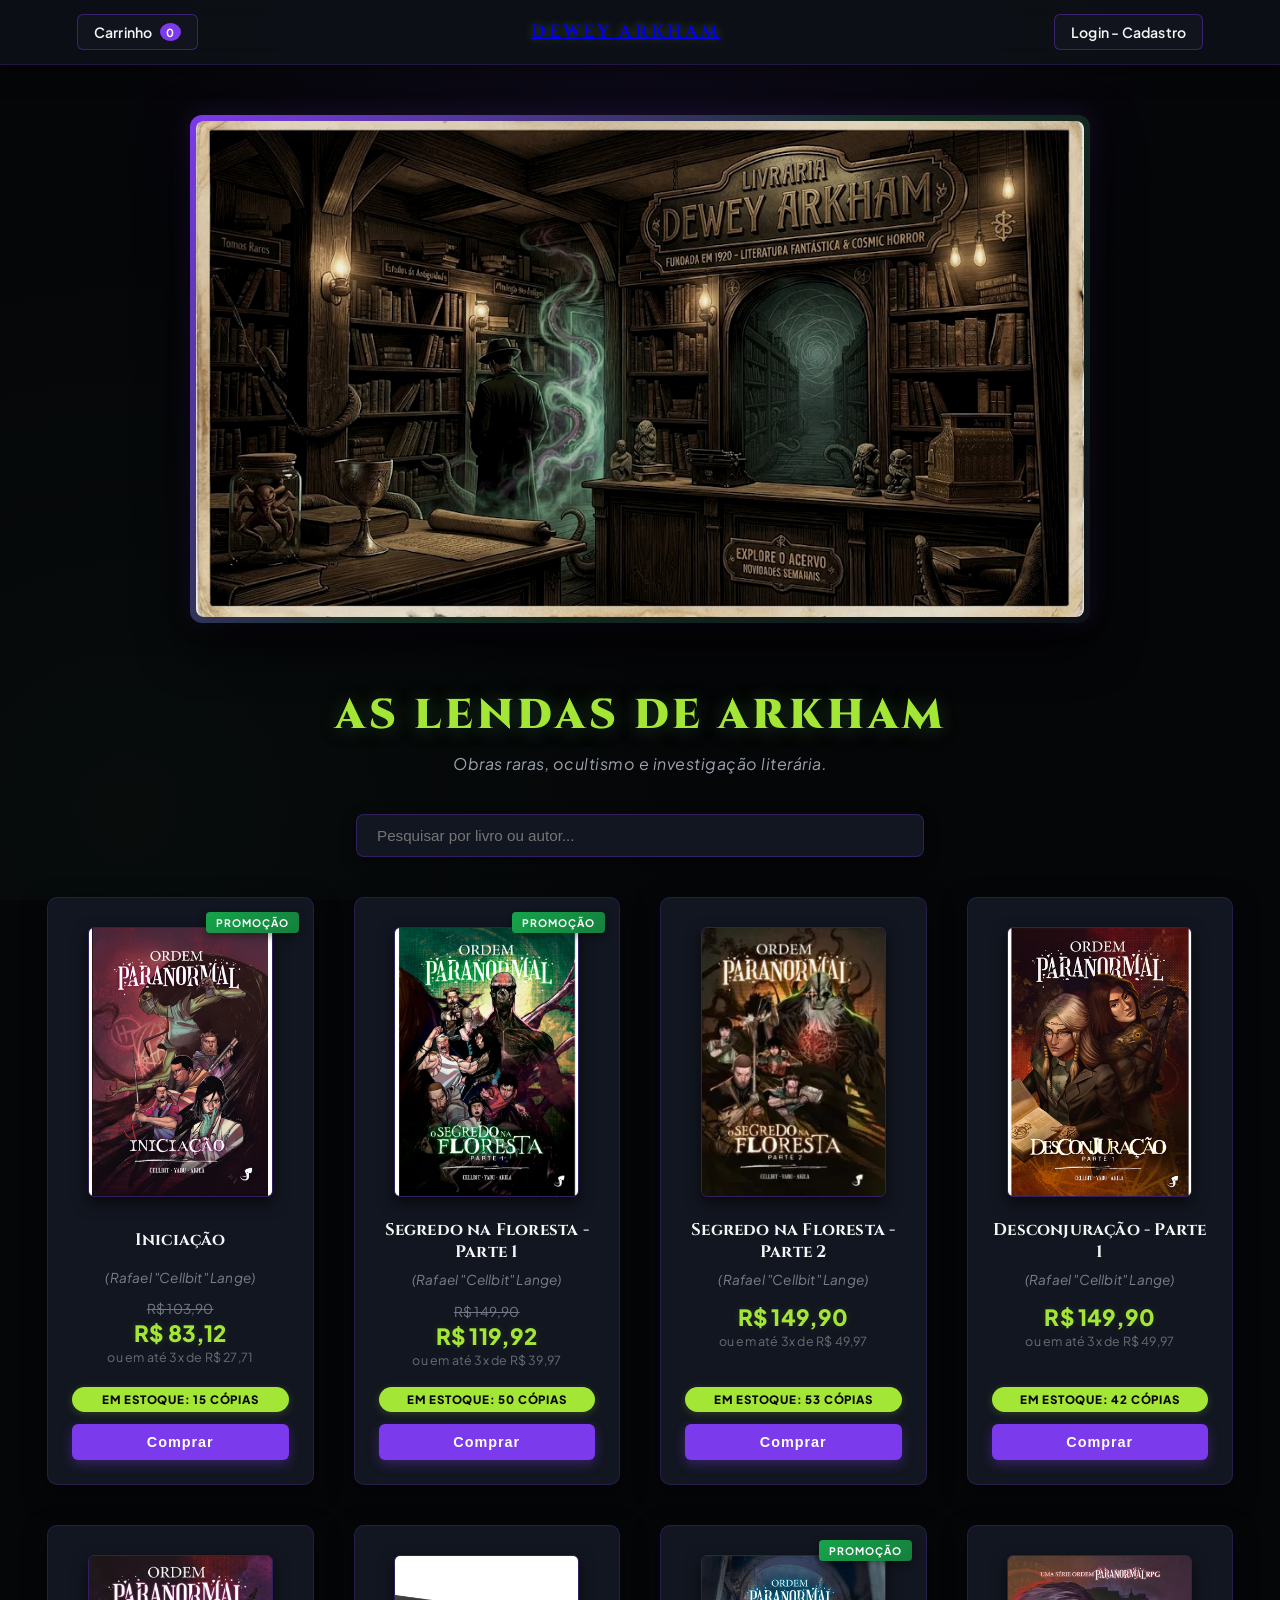
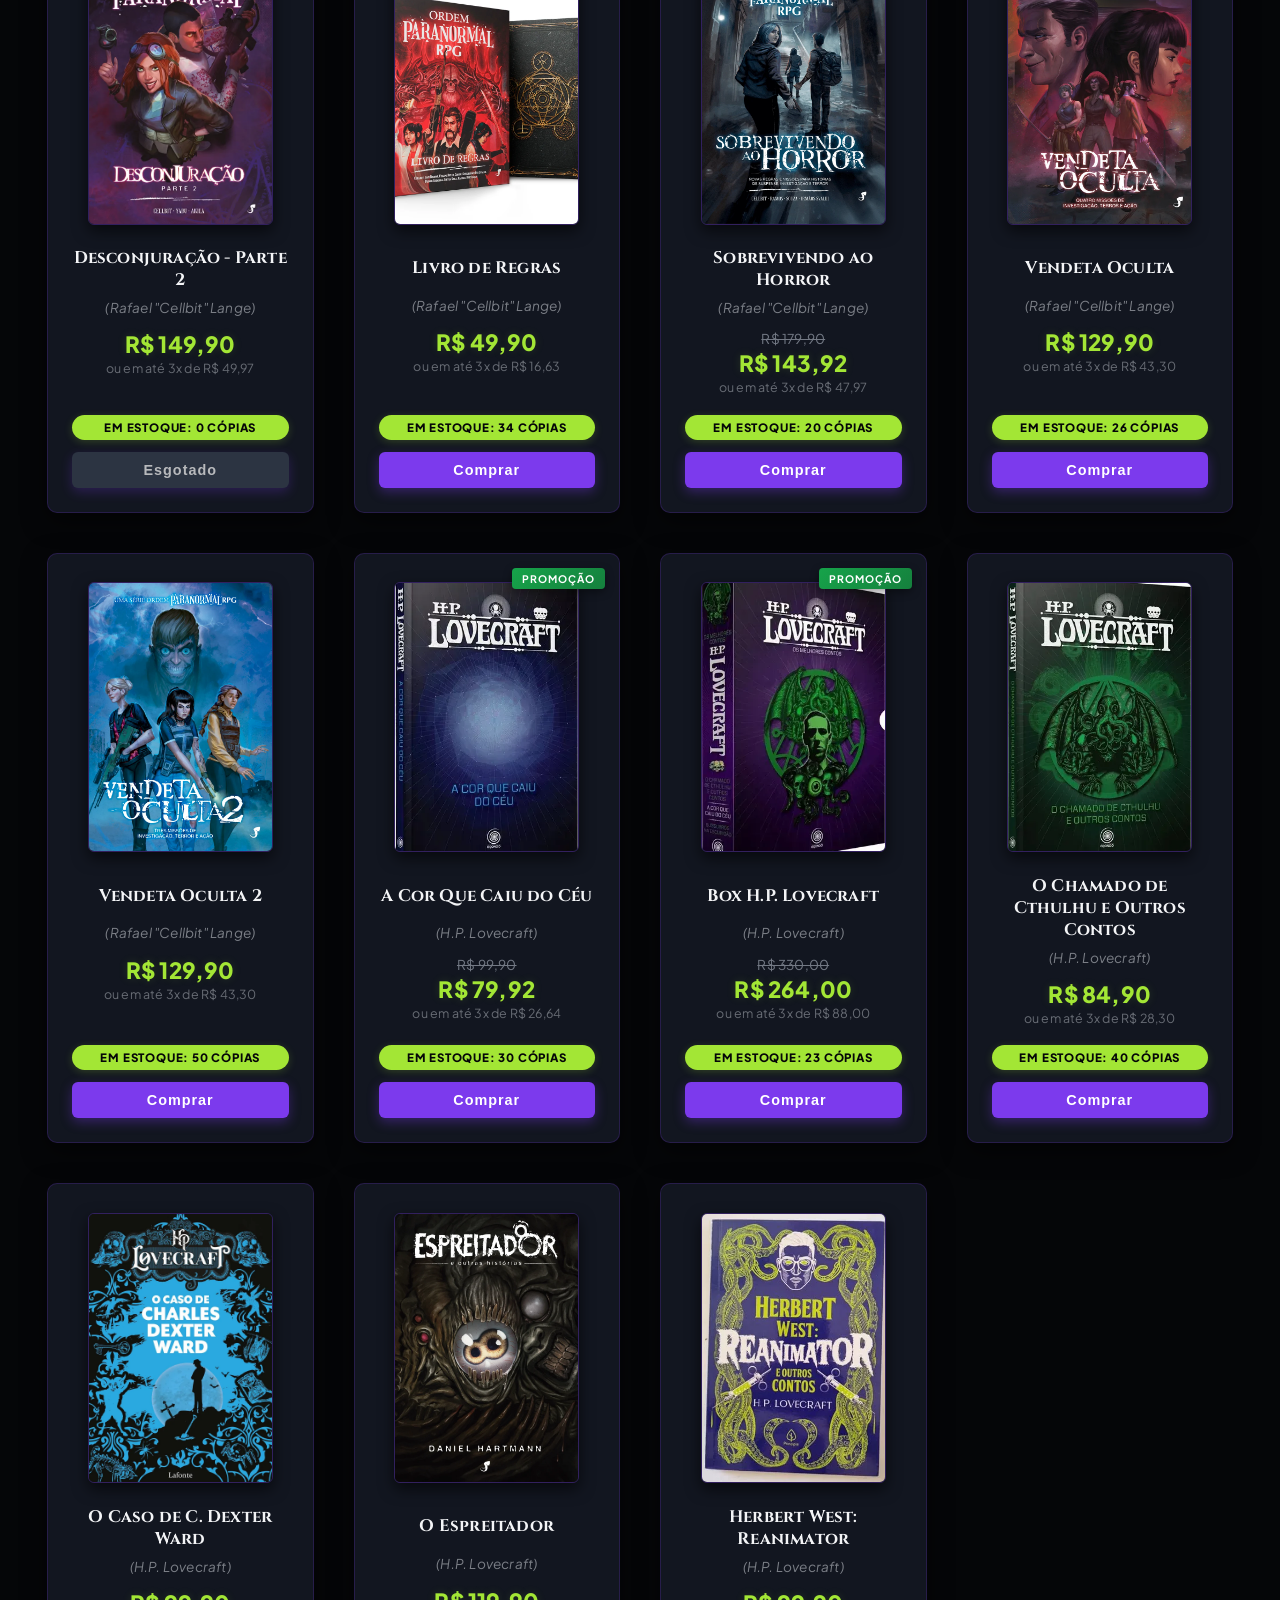
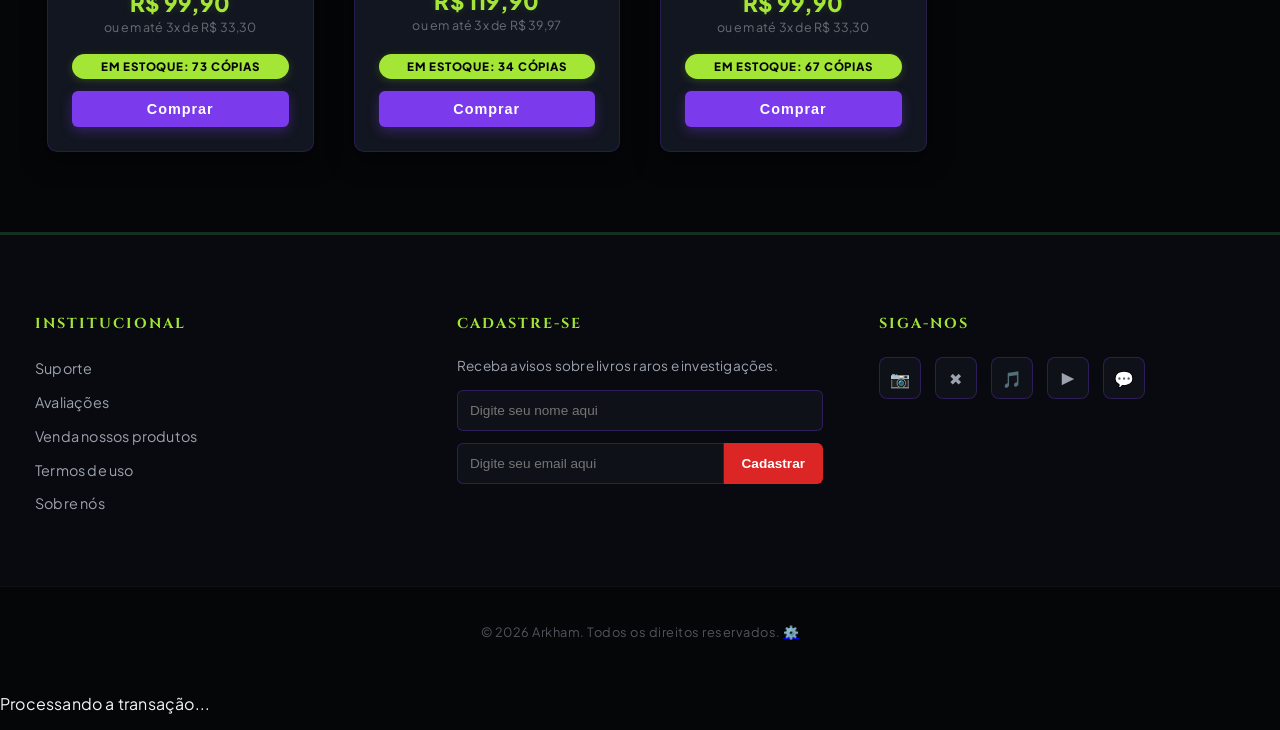
==== commit c8a89cbe: "Refactor HTML structure and improve accessibility" ====
--- a/index.html
+++ b/index.html
@@ -1,139 +1,273 @@
 <!DOCTYPE html>
 <html lang="pt-BR">
 <head>
+    <!-- Configurações de codificação de texto e ajuste de escala para dispositivos móveis -->
     <meta charset="UTF-8">
     <meta name="viewport" content="width=device-width, initial-scale=1.0">
-    <title>Livraria Dewey Arkham | Obras Raras e Investigação</title>
     
+    <!-- Título exibido na aba do navegador e ícone do site (favicon) -->
+    <title>Livraria Dewey Arkham</title>
     <link rel="icon" href="icone-provisorio.jpg" type="image/jpeg">
+    
+    <!-- Vincula o arquivo de estilos CSS externo -->
     <link rel="stylesheet" href="style.css">
 </head>
 <body>
 
+    <!-- ========================================== -->
+    <!-- BARRA DE NAVEGAÇÃO SUPERIOR (FIXA)         -->
+    <!-- ========================================== -->
     <nav class="barra-topo">
+        <!-- Botão para acessar o carrinho de compras e exibir a quantidade de itens -->
         <a href="#" onclick="mudarAba('carrinho')" class="btn-topo">
             <span>Carrinho</span>
             <span class="contador-carrinho">0</span>
         </a>
-        <div class="marca-topo"><a href="#" onclick="mudarAba('loja')" style="color: inherit; text-decoration: none;">Dewey Arkham</a></div>
+        
+        <!-- Logo/Nome da marca centralizado que redireciona para a página inicial (loja) -->
+        <div class="marca-topo">
+            <a href="#" onclick="mudarAba('loja')" class="link-marca-topo">Dewey Arkham</a>
+        </div>
+        
+        <!-- Botão para Login ou Cadastro (muda dinamicamente se o usuário estiver logado) -->
         <a href="#" id="link-login-topo" onclick="gerenciarCliqueLogin()" class="btn-topo">Login - Cadastro</a>
     </nav>
 
+    <!-- ========================================== -->
+    <!-- BANNER DE DESTAQUE                         -->
+    <!-- ========================================== -->
     <header class="cabecalho-banner" id="bloco-banner">
         <div class="moldura-banner">
+            <!-- Imagem principal de apresentação da loja -->
             <img src="banner-da-livraria-provisorio.jpg" alt="Banner da Livraria">
         </div>
     </header>
 
+    <!-- ========================================== -->
+    <!-- CONTEÚDO PRINCIPAL (DIVIDIDO EM ABAS)      -->
+    <!-- ========================================== -->
     <main>
-
-        <!-- LOJA -->
+        
+        <!-- ABA 1: VITRINE DA LOJA (Padrão visível) -->
         <section id="aba-loja" class="aba-conteudo">
             <div class="secao-titulo">
                 <h1>As Lendas de Arkham</h1>
                 <p class="subtitulo-secao">Obras raras, ocultismo e investigação literária.</p>
             </div>
             
-            <!-- Barra de pesquisa -->
+            <!-- Barra de pesquisa de produtos -->
             <div class="caixa-busca">
                 <input type="text" id="input-pesquisa" placeholder="Pesquisar por livro ou autor..." oninput="pesquisarLivros()">
             </div>
 
+            <!-- Grade onde os livros (cards) serão injetados pelo JavaScript -->
             <div class="grelha-livros" id="vitrine-produtos"></div>
         </section>
 
-        <!-- CARRINHO -->
+        <!-- ABA 2: CARRINHO DE COMPRAS (Oculta por padrão) -->
         <section id="aba-carrinho" class="aba-conteudo" style="display: none;">
-            <div class="container-carrinho" style="max-width: 800px; margin: 2rem auto; padding: 0 1rem;">
-                <section class="secao-titulo" style="margin: 2rem 0 1.5rem 0;">
+            <div class="container-carrinho-secao">
+                <section class="secao-titulo secao-titulo-carrinho">
                     <h1>Inventário Selecionado</h1>
                     <p class="subtitulo-secao">Revise os itens escolhidos para a sua investigação.</p>
                 </section>
 
+                <!-- Área onde os itens adicionados ao carrinho aparecerão -->
                 <div id="lista-carrinho"></div>
 
-                <div class="resumo-carrinho" style="display: flex; justify-content: space-between; align-items: center; margin-top: 1.5rem; background: var(--fundo-cartao); padding: 15px; border-radius: 6px;">
-                    <span style="font-weight: 600;">Total da Compra:</span>
-                    <strong id="total-carrinho" class="info-preco" style="font-size: 1.3rem;">R$ 0,00</strong>
-                </div>
-
-                <div id="container-btn-finalizar" style="margin-top: 1.5rem;"></div>
-            </div>
-        </section>
-
-        <!-- LOGIN -->
+                <!-- Resumo financeiro com o valor total da compra -->
+                <div class="resumo-carrinho-bloco">
+                    <span class="texto-total-rotulo">Total da Compra:</span>
+                    <strong id="total-carrinho" class="info-preco texto-total-valor">R$ 0,00</strong>
+                </div>
+
+                <!-- Botão de finalizar compra (injetado via JS quando há itens) -->
+                <div id="container-btn-finalizar" class="espacamento-topo-padrao"></div>
+            </div>
+        </section>
+
+        <!-- ABA 3: TELA DE LOGIN (Oculta por padrão) -->
         <section id="aba-login" class="aba-conteudo" style="display: none;">
-            <div class="container-login" style="max-width: 400px; margin: 4rem auto; background: var(--fundo-cartao); padding: 2rem; border-radius: 8px; border: 1px solid rgba(124,58,237,0.2);">
-                <h2 style="font-family: 'Cinzel', serif; color: var(--verde-claro); margin-top: 0; text-align: center; margin-bottom: 1.5rem;">Login</h2>
+            <div class="container-login-centralizado">
+                <h2 class="titulo-login-form">Login</h2>
                 
+                <!-- Formulário de autenticação de usuário ou administrador -->
                 <form id="form-login">
-                    <div class="form-grupo" style="margin-bottom: 1rem;">
-                        <label for="email-login" style="display: block; margin-bottom: 0.5rem; font-size: 0.9rem;">E-mail ou Usuário</label>
-                        <input type="text" id="email-login" placeholder="Digite seu e-mail ou nome de usuário" required style="width: 100%; padding: 10px; background: #020617; border: 1px solid #334155; color: white; border-radius: 4px;">
-                    </div>
-
-                    <div class="form-grupo" style="margin-bottom: 1.5rem;">
-                        <label for="senha-login" style="display: block; margin-bottom: 0.5rem; font-size: 0.9rem;">Senha</label>
-                        <input type="password" id="senha-login" placeholder="••••••••" required style="width: 100%; padding: 10px; background: #020617; border: 1px solid #334155; color: white; border-radius: 4px;">
-                    </div>
-
-                    <button type="submit" class="btn-comprar" style="width: 100%; margin-top: 0; padding: 12px; cursor: pointer;">Acessar</button>
+                    <div class="form-grupo form-grupo-espacado">
+                        <label for="email-login">E-mail ou Usuário</label>
+                        <input type="text" id="email-login" placeholder="Digite seu e-mail ou nome de usuário" required class="input-campo-customizado">
+                    </div>
+
+                    <div class="form-grupo form-grupo-espacado-maior">
+                        <label for="senha-login">Senha</label>
+                        <input type="password" id="senha-login" placeholder="••••••••" required class="input-campo-customizado">
+                    </div>
+
+                    <button type="submit" class="btn-comprar btn-comprar-login">Acessar</button>
                 </form>
             </div>
         </section>
 
-        <!-- PAINEL ADMIN -->
+        <!-- ABA 4: PAINEL DE CONTROLE / ADMINISTRAÇÃO (Oculta por padrão) -->
         <section id="aba-admin" class="aba-conteudo" style="display: none;">
-            <div class="container-carrinho" style="max-width: 800px; margin: 2rem auto; padding: 0 1rem;">
-                <div style="display: flex; justify-content: space-between; align-items: center; margin: 2rem 0 1rem 0;">
+            <div class="container-carrinho-secao">
+                <div class="admin-cabecalho-painel">
                     <div>
-                        <h1 style="font-family: 'Cinzel', serif; color: var(--verde-claro); margin: 0;">Painel de Controle do Administrador</h1>
-                        <p class="subtitulo-secao" style="margin: 5px 0 0 0;">Modifique os dados do catálogo diretamente abaixo.</p>
-                    </div>
-                    <button onclick="sairAdmin()" class="btn-topo" style="border-color: var(--vermelho-botao); color: var(--vermelho-botao); background: none; cursor: pointer; padding: 8px 12px;">Sair</button>
-                </div>
-
-                <!-- Formulário de adição de novo livro -->
-                <div style="background: var(--fundo-cartao); padding: 20px; border-radius: 8px; margin-bottom: 20px; border: 1px dashed var(--verde-claro);">
-                    <h3 style="color: var(--verde-claro); margin-top: 0; margin-bottom: 15px; font-family: 'Cinzel', serif;">+ Adicionar Novo Livro</h3>
-                    <form id="form-novo-livro" style="display: flex; flex-direction: column; gap: 10px;">
-                        <div style="display: flex; gap: 10px;">
-                            <input type="text" id="add-nome" placeholder="Nome do Livro" required class="input-estoque" style="flex: 2; width: auto; text-align: left;">
-                            <input type="text" id="add-autor" placeholder="Autor" required class="input-estoque" style="flex: 2; width: auto; text-align: left;">
-                        </div>
-                        <div style="display: flex; gap: 10px;">
-                            <input type="number" id="add-preco" placeholder="Preço (ex: 50,00)" step="0.01" required class="input-estoque" style="flex: 1; width: auto; text-align: left;">
-                            <input type="number" id="add-estoque" placeholder="Quantidade em Estoque" required class="input-estoque" style="flex: 1; width: auto; text-align: left;">
-                        </div>
-                        <div style="display: flex; flex-direction: column; gap: 5px; margin-top: 5px;">
-                            <label style="color: var(--texto-secundario); font-size: 0.85rem;">Arquivo da Foto da Capa:</label>
-                            <input type="file" id="add-capa" accept="image/*" required style="color: white; font-size: 0.9rem;">
-                        </div>
-                        <button type="submit" class="btn-comprar" style="margin-top: 10px;">Adicionar ao Catálogo</button>
+                        <h1 class="titulo-admin-painel">Painel de Controle</h1>
+                        <p class="subtitulo-secao subtitulo-admin">Modifique os dados do catálogo.</p>
+                    </div>
+                    <!-- Botão para encerrar a sessão de administrador -->
+                    <button onclick="sairAdmin()" class="btn-topo btn-sair-admin">Sair</button>
+                </div>
+
+                <!-- Formulário para cadastro de novos livros no estoque -->
+                <div class="bloco-adicionar-livro">
+                    <h3 class="titulo-adicionar-livro">+ Adicionar Novo Livro</h3>
+                    <form id="form-novo-livro" class="form-adicionar-grid">
+                        <div class="form-linha-flex">
+                            <input type="text" id="add-nome" placeholder="Nome do Livro" required class="input-admin-custom input-flex-expandido">
+                            <input type="text" id="add-autor" placeholder="Autor" required class="input-admin-custom input-flex-expandido">
+                        </div>
+                        <div class="form-linha-flex">
+                            <input type="number" id="add-preco" placeholder="Preço (ex: 50,00)" step="0.01" required class="input-admin-custom input-flex-unico">
+                            <input type="number" id="add-estoque" placeholder="Quantidade em Estoque" required class="input-admin-custom input-flex-unico">
+                        </div>
+                        <div class="form-grupo-arquivo">
+                            <label class="label-arquivo-capa">Arquivo da Foto da Capa:</label>
+                            <input type="file" id="add-capa" accept="image/*" required class="input-arquivo-customizado">
+                        </div>
+                        <button type="submit" class="btn-salvar-catalogo">Adicionar ao Catálogo</button>
                     </form>
                 </div>
 
+                <!-- Lista de produtos existentes para edição -->
                 <div id="lista-admin-produtos"></div>
-
-                <button onclick="salvarAlteracoesAdmin()" class="btn-comprar" style="width: 100%; padding: 14px; font-size: 1rem; margin-top: 1.5rem; cursor: pointer;">Salvar Alterações do Catálogo</button>
+                <button onclick="salvarAlteracoesAdmin()" class="btn-salvar-catalogo">Salvar Alterações</button>
+            </div>
+        </section>
+
+        <!-- ABAS INSTITUCIONAIS SECUNDÁRIAS (Todas ocultas por padrão) -->
+        
+        <!-- Avaliações dos Clientes com Carrossel de comentários -->
+        <section id="aba-avaliacoes" class="aba-conteudo" style="display: none;">
+            <div class="container-carrinho-secao">
+                <div class="secao-titulo">
+                    <h1>Avaliações dos Clientes</h1>
+                    <p class="subtitulo-secao">Veja o que acham da nossa loja.</p>
+                </div>
+                <!-- Estrutura do carrossel usando inputs do tipo radio invisíveis para transição (CSS puro) -->
+                <div class="carrossel-ds">
+                    <input type="radio" name="slider" id="s1" checked>
+                    <input type="radio" name="slider" id="s2">
+                    <input type="radio" name="slider" id="s3">
+
+                    <div class="area-slides">
+                        <div class="meu-slide">
+                            <h3>Ótima loja!</h3>
+                            <p>"Comprei um livro de RPG e chegou super rápido. A embalagem veio perfeita."</p>
+                            <p><strong>- João P.</strong></p>
+                        </div>
+                        <div class="meu-slide">
+                            <h3>Acervo incrível</h3>
+                            <p>"Encontrei livros que não achava em nenhum outro lugar. Muito bom."</p>
+                            <p><strong>- Maria S.</strong></p>
+                        </div>
+                        <div class="meu-slide">
+                            <h3>Recomendo</h3>
+                            <p>"O suporte me ajudou com uma dúvida sobre o estoque. Atendimento nota 10."</p>
+                            <p><strong>- Lucas M.</strong></p>
+                        </div>
+                    </div>
+
+                    <!-- Botões navegadores do carrossel -->
+                    <div class="botoes-carrossel">
+                        <label for="s1"></label>
+                        <label for="s2"></label>
+                        <label for="s3"></label>
+                    </div>
+                </div>
+            </div>
+        </section>
+
+        <!-- Seção de Parcerias / Vendas B2B -->
+        <section id="aba-venda" class="aba-conteudo" style="display: none;">
+            <div class="container-carrinho-secao">
+                <div class="secao-titulo">
+                    <h1>Venda nossos produtos</h1>
+                    <p class="subtitulo-secao">Seja um parceiro da Dewey Arkham.</p>
+                </div>
+                <div class="box-texto-simples">
+                    <p>Se você tem uma loja ou quer revender nossos livros e materiais de RPG, entre em contato com a gente.</p>
+                    <p>Mande um email para <strong>parcerias@deweyarkham.com.br</strong> com os dados da sua loja para receber nossa tabela de preços com desconto.</p>
+                </div>
+            </div>
+        </section>
+
+        <!-- Seção de Contato e Suporte -->
+        <section id="aba-suporte" class="aba-conteudo" style="display: none;">
+            <div class="container-carrinho-secao">
+                <div class="secao-titulo">
+                    <h1>Suporte</h1>
+                    <p class="subtitulo-secao">Precisa de ajuda?</p>
+                </div>
+                <div class="box-texto-simples">
+                    <p>Entre em contato pelos canais abaixo:</p>
+                    <ul>
+                        <li>Email: suporte@deweyarkham.com.br</li>
+                        <li>Telefone: (11) 99999-0000</li>
+                        <li>Horário: 09h às 18h</li>
+                    </ul>
+                </div>
+            </div>
+        </section>
+
+        <!-- Seção de Termos de Uso -->
+        <section id="aba-termos" class="aba-conteudo" style="display: none;">
+            <div class="container-carrinho-secao">
+                <div class="secao-titulo">
+                    <h1>Termos de Uso</h1>
+                </div>
+                <div class="box-texto-simples">
+                    <p>1. Os produtos dependem do estoque.</p>
+                    <p>2. O prazo de entrega pode variar dependendo dos correios.</p>
+                    <p>3. Não fazemos devolução de livros com marcas de uso.</p>
+                </div>
+            </div>
+        </section>
+
+        <!-- Seção de História da Loja (Sobre Nós) -->
+        <section id="aba-sobre" class="aba-conteudo" style="display: none;">
+            <div class="container-carrinho-secao">
+                <div class="secao-titulo">
+                    <h1>A História da Livraria Arkham</h1>
+                </div>
+                <div class="box-texto-simples">
+                    <p>Fundada em 2014 no coração de um antigo casarão de paralelepípedos, a Livraria Dewey Arkham nasceu da paixão visceral de um grupo de pesquisadores independentes e livreiros antiquários dedicados à literatura fantástica, ao terror gótico e aos recantos mais obscuros da história intelectual. O nome é uma homenagem dupla: "Dewey" remete ao rigor clássico do sistema de catalogação universal que mantém a ordem em meio ao caos dos alfarrábios, enquanto "Arkham" evoca o imaginário das cidades portuárias de Nova Inglaterra e o fascínio pelas investigações do desconhecido — um aceno direto aos mestres do horror cósmico como H.P. Lovecraft. O que começou como um modesto armazém de livros esgotados e edições de colecionador rapidamente se transformou em um ponto de referência para estudiosos do ocultismo, jogadores de RPG investigativo, escritores e leitores em busca de obras que o mercado editorial tradicional costuma esquecer. Cada volume em nossas prateleiras é selecionado a dedo, avaliado por seu estado de conservação e por seu valor histórico ou narrativo. Mais do que uma livraria, a Dewey Arkham opera como um santuário para mentes curiosas. Aqui, a literatura não é apenas consumida; ela é investigada, debatida e preservada como um vestígio de mundos que residem à margem da realidade comum.</p>
+                </div>
             </div>
         </section>
 
     </main>
 
+    <!-- ========================================== -->
+    <!-- RODAPÉ PRINCIPAL                           -->
+    <!-- ========================================== -->
     <footer class="rodape-principal">
         <div class="rodape-conteudo">
+            
+            <!-- Coluna 1: Links Institucionais rápidos -->
             <div class="coluna-rodape institucional">
                 <h4>INSTITUCIONAL</h4>
                 <ul>
-                    <li><a href="#">Suporte</a></li>
-                    <li><a href="#">Avaliações</a></li>
-                    <li><a href="#">Venda nossos produtos</a></li>
-                    <li><a href="#">Termos de uso</a></li>
-                    <li><a href="#">Sobre a Livraria Dewey Arkham</a></li>
+                    <li><a href="#" onclick="mudarAba('suporte')">Suporte</a></li>
+                    <li><a href="#" onclick="mudarAba('avaliacoes')">Avaliações</a></li>
+                    <li><a href="#" onclick="mudarAba('venda')">Venda nossos produtos</a></li>
+                    <li><a href="#" onclick="mudarAba('termos')">Termos de uso</a></li>
+                    <li><a href="#" onclick="mudarAba('sobre')">Sobre nós</a></li>
                 </ul>
             </div>
 
+            <!-- Coluna 2: Formulário de Newsletter -->
             <div class="coluna-rodape cadastro">
                 <h4>CADASTRE-SE</h4>
                 <p class="texto-newsletter">Receba avisos sobre livros raros e investigações.</p>
@@ -146,6 +280,7 @@
                 </form>
             </div>
 
+            <!-- Coluna 3: Links para Redes Sociais -->
             <div class="coluna-rodape redes-sociais">
                 <h4>SIGA-NOS</h4>
                 <div class="icones-redes">
@@ -158,22 +293,27 @@
             </div>
         </div>
 
+        <!-- Direitos Autorais e Link Oculto para o Painel Admin -->
         <div class="rodape-direitos">
             <p>&copy; 2026 Arkham. Todos os direitos reservados. 
-               <a href="#" onclick="verificarAcessoAdmin()" style="color: inherit; text-decoration: none; opacity: 0.15; margin-left: 10px; font-size: 0.7rem;" title="Painel Restrito">⚙️</a>
+               <a href="#" onclick="verificarAcessoAdmin()" class="link-painel-secreto" title="Painel Restrito">⚙️</a>
             </p>
         </div>
     </footer>
 
-    <!-- Container dos Toasts -->
+    <!-- ========================================== -->
+    <!-- ELEMENTOS FLUTUANTES GLOBAIS               -->
+    <!-- ========================================== -->
+    <!-- Container que agrupa os alertas popup (toasts) -->
     <div id="container-toast"></div>
-
-    <!-- Tela de Carregamento -->
-    <div id="tela-carregamento" style="display: none; position: fixed; top: 0; left: 0; width: 100%; height: 100%; background: rgba(0,0,0,0.8); z-index: 9999; justify-content: center; align-items: center; flex-direction: column;">
-        <div class="spinner-loading" style="border: 4px solid var(--roxo-brilho); border-top: 4px solid var(--verde-claro); border-radius: 50%; width: 50px; height: 50px; animation: girar 1s linear infinite;"></div>
-        <p style="color: var(--verde-claro); margin-top: 15px; font-family: 'Cinzel', serif; font-size: 1.2rem;">Processando a transação...</p>
+    
+    <!-- Tela de carregamento (spinner) que cobre a tela durante a finalização de compras -->
+    <div id="tela-carregamento" class="tela-carregamento-overlay">
+        <div class="spinner-loading"></div>
+        <p class="texto-carregamento">Processando a transação...</p>
     </div>
 
+    <!-- Vincula o arquivo externo de comportamentos em Javascript -->
     <script src="script.js"></script>
 </body>
-</html>+</html>
--- a/style.css
+++ b/style.css
@@ -1,7 +1,7 @@
 
 @import url('https://fonts.googleapis.com/css2?family=Cinzel:wght@500;700;900&family=Plus+Jakarta+Sans:wght@400;500;600;700&display=swap');
 
-/* Paleta de Cores Rigorosa e Sofisticada */
+
 :root {
     --fundo-preto: #050608;
     --fundo-preto-secundario: #0e1117;
@@ -18,7 +18,7 @@
     --vermelho-botao: #dc2626;
 }
 
-/* Configurações Globais */
+
 *, *::before, *::after {
     box-sizing: border-box;
 }
@@ -36,7 +36,7 @@
     background-attachment: fixed;
 }
 
-/* Barra de Navegação Fixa */
+
 .barra-topo {
     position: sticky;
     top: 0;
@@ -94,7 +94,7 @@
     transition: transform 0.2s ease;
 }
 
-/* Banner Superior */
+
 .cabecalho-banner {
     width: 85%;
     max-width: 900px;
@@ -120,7 +120,7 @@
     filter: brightness(0.92) contrast(1.05);
 }
 
-/* Títulos */
+
 .secao-titulo {
     text-align: center;
     margin: 4rem 0 2.5rem 0;
@@ -145,7 +145,7 @@
     letter-spacing: 0.5px;
 }
 
-/* Grelha de Livros */
+
 .grelha-livros {
     display: grid;
     grid-template-columns: repeat(auto-fill, minmax(260px, 1fr));
@@ -304,9 +304,9 @@
     box-shadow: 0 6px 18px rgba(124, 58, 237, 0.5);
 }
 
-/* --- NOVAS REGRAS PARA PÁGINAS ADICIONAIS --- */
-
-/* Estilos de Formulário de Login / Cadastro */
+
+
+
 .container-login {
     max-width: 450px;
     margin: 5rem auto;
@@ -345,7 +345,7 @@
     box-shadow: 0 0 8px rgba(163, 230, 53, 0.2);
 }
 
-/* Estilos do Carrinho e Inventário */
+
 .container-carrinho {
     max-width: 900px;
     margin: 4rem auto;
@@ -375,7 +375,7 @@
     margin-top: 2rem;
 }
 
-/* Estilos para o Gerenciador de Estoque (Admin) */
+
 .tabela-estoque {
     width: 100%;
     border-collapse: collapse;
@@ -408,7 +408,7 @@
     text-align: center;
 }
 
-/* Rodapé */
+
 .rodape-principal {
     background-color: var(--fundo-rodape);
     color: var(--texto-claro);
@@ -554,7 +554,7 @@
     letter-spacing: 0.5px;
 }
 
-Etiqueta de Promoção nos Cartões */
+
 .cartao-livro.promocao::before {
     content: attr(data-badge);
     position: absolute;
@@ -570,4 +570,54 @@
     box-shadow: 0 3px 8px rgba(0,0,0,0.4);
     z-index: 2;
     background: linear-gradient(135deg, #16a34a, #15803d);
-}+}
+
+
+#container-toast {
+    position: fixed;
+    bottom: 20px;
+    right: 20px;
+    z-index: 9999;
+    display: flex;
+    flex-direction: column;
+    gap: 10px;
+    pointer-events: none;
+}
+
+.toast-msg {
+    background-color: var(--fundo-cartao);
+    color: var(--verde-claro);
+    border: 1px solid var(--roxo);
+    padding: 12px 20px;
+    border-radius: 6px;
+    box-shadow: 0 4px 20px rgba(0, 0, 0, 0.8), 0 0 10px var(--roxo-brilho);
+    font-size: 0.9rem;
+    font-weight: 600;
+    transition: opacity 0.3s ease;
+    opacity: 1;
+    pointer-events: auto;
+}
+
+.caixa-busca {
+    max-width: 600px;
+    margin: 0 auto 2.5rem auto;
+    padding: 0 1rem;
+}
+
+#input-pesquisa {
+    width: 100%;
+    padding: 12px 20px;
+    background-color: var(--fundo-cartao);
+    border: 1px solid rgba(124, 58, 237, 0.3);
+    color: var(--texto-claro);
+    font-size: 0.95rem;
+    border-radius: 8px;
+    outline: none;
+    box-shadow: 0 4px 15px rgba(0, 0, 0, 0.4);
+    transition: all 0.3s ease;
+}
+
+#input-pesquisa:focus {
+    border-color: var(--verde-claro);
+    box-shadow: 0 0 12px rgba(163, 230, 53, 0.2), 0 4px 15px rgba(0, 0, 0, 0.4);
+}
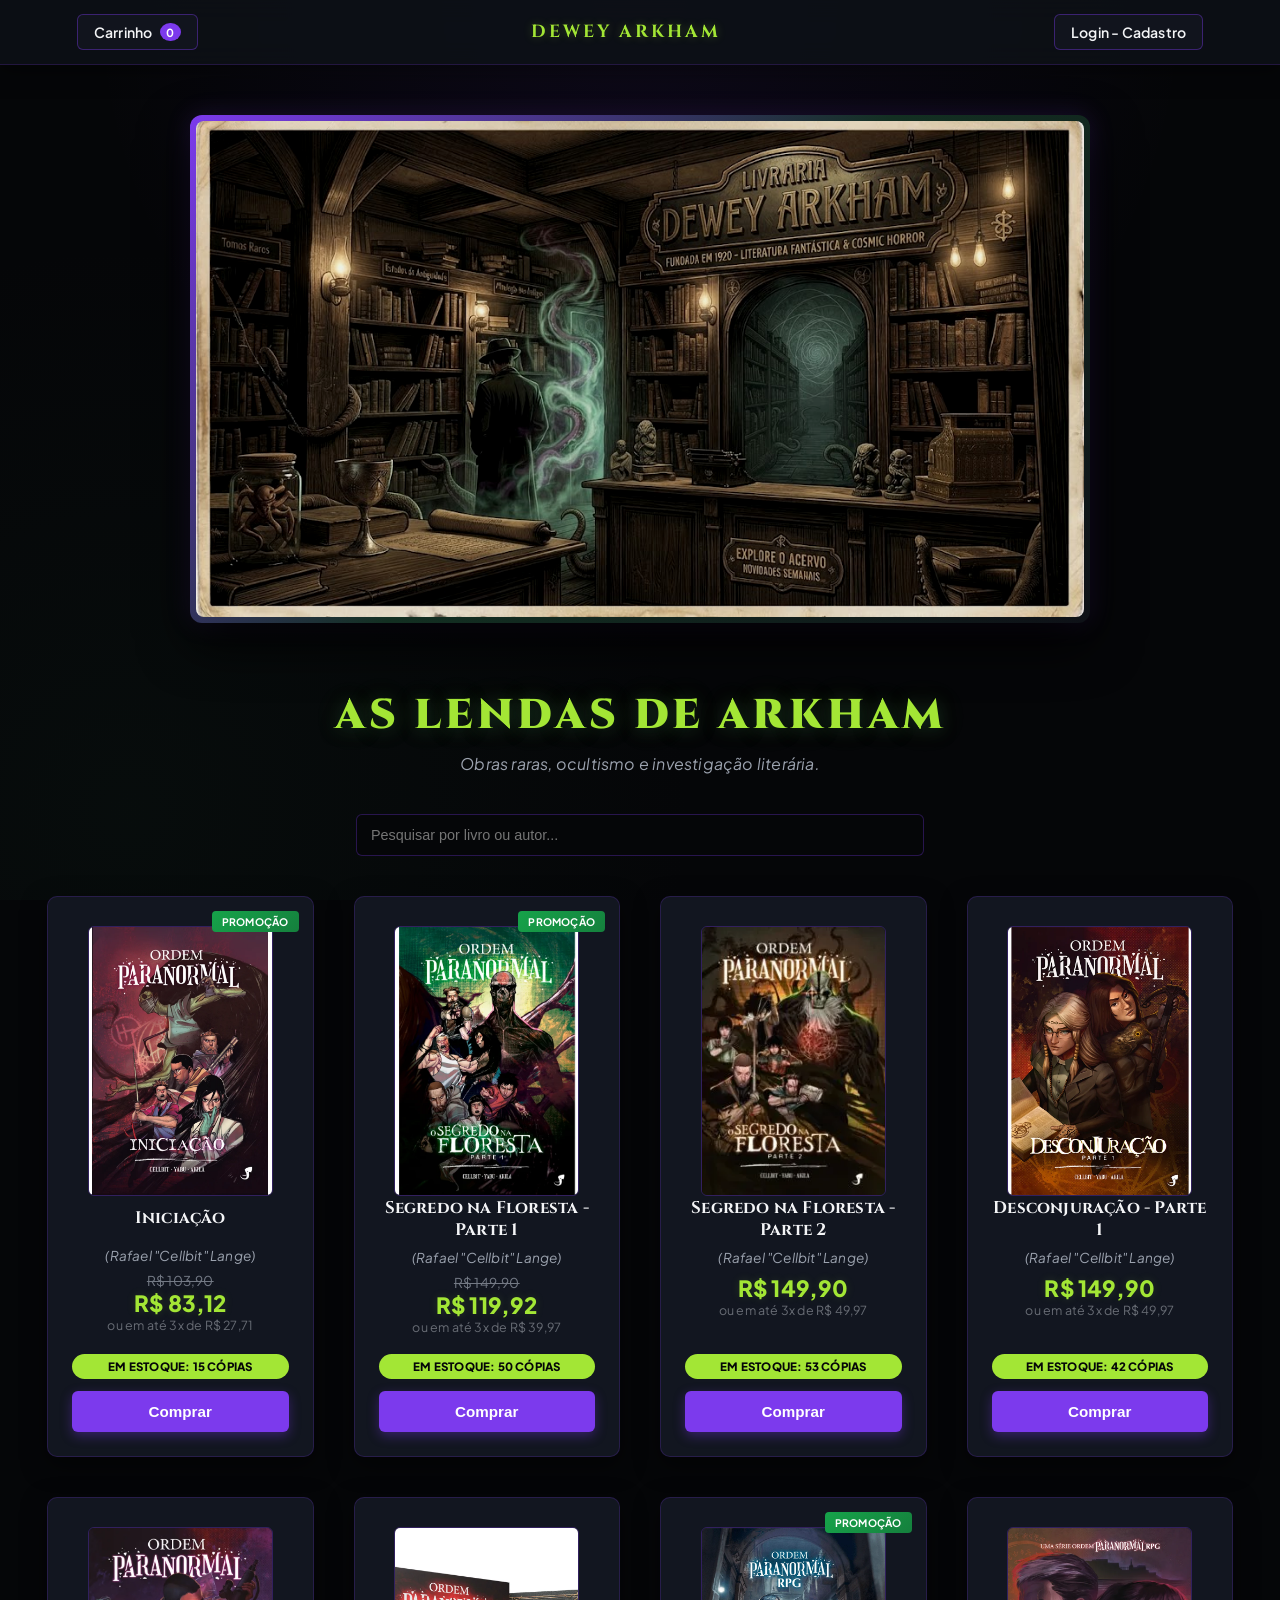
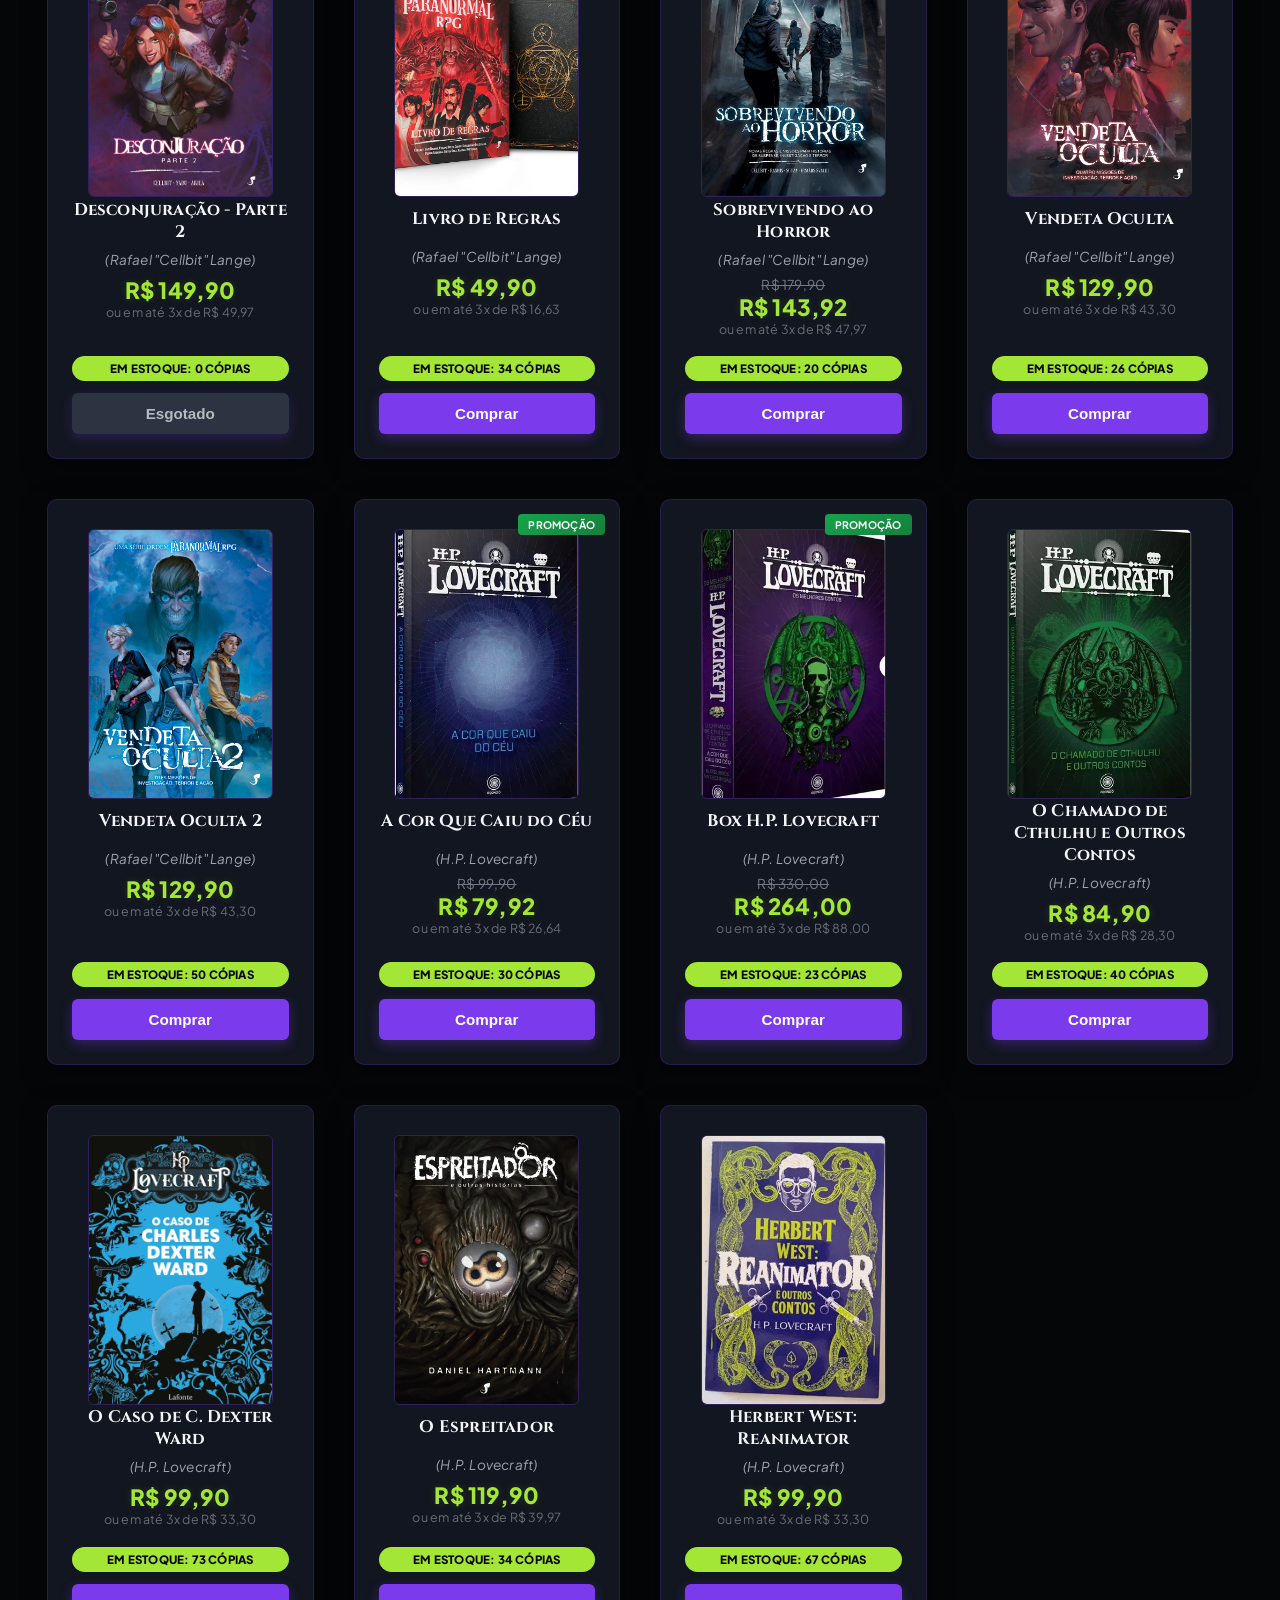
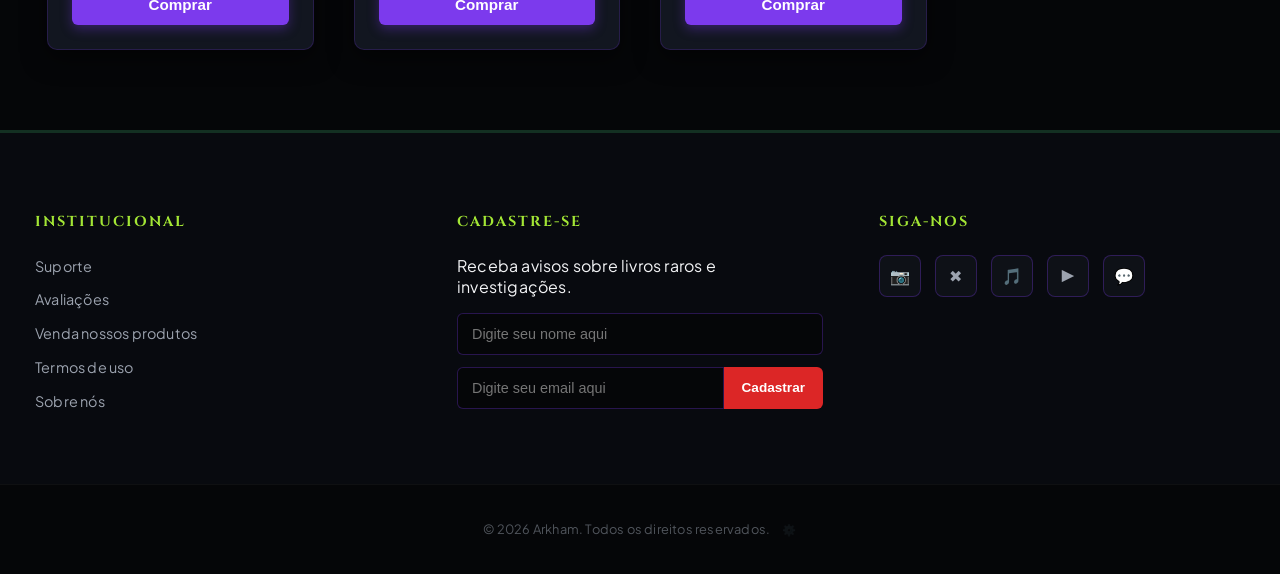
==== commit 25429dae: "Remove comment on text encoding and scaling Removed comment about text encoding and mobile scaling." ====
--- a/index.html
+++ b/index.html
@@ -1,7 +1,7 @@
 <!DOCTYPE html>
 <html lang="pt-BR">
 <head>
-    <!-- Configurações de codificação de texto e ajuste de escala para dispositivos móveis -->
+
     <meta charset="UTF-8">
     <meta name="viewport" content="width=device-width, initial-scale=1.0">
     
--- a/style.css
+++ b/style.css
@@ -1,6 +1,5 @@
 
 @import url('https://fonts.googleapis.com/css2?family=Cinzel:wght@500;700;900&family=Plus+Jakarta+Sans:wght@400;500;600;700&display=swap');
-
 
 :root {
     --fundo-preto: #050608;
@@ -18,7 +17,6 @@
     --vermelho-botao: #dc2626;
 }
 
-
 *, *::before, *::after {
     box-sizing: border-box;
 }
@@ -36,7 +34,24 @@
     background-attachment: fixed;
 }
 
-
+/* Layout & Typography */
+h1 {
+    font-family: 'Cinzel', serif;
+    color: var(--verde-claro);
+    font-size: 2.6rem;
+    font-weight: 900;
+    letter-spacing: 4px;
+    text-transform: uppercase;
+    margin: 0;
+    text-shadow: 0 2px 15px rgba(19, 48, 34, 0.8), 0 0 30px rgba(163, 230, 53, 0.15);
+}
+
+.marca-topo, .titulo-livro, .titulo-item-carrinho, .titulo-login-form, 
+.titulo-admin-painel, .titulo-adicionar-livro, .texto-carregamento, .coluna-rodape h4 {
+    font-family: 'Cinzel', serif;
+}
+
+/* Header */
 .barra-topo {
     position: sticky;
     top: 0;
@@ -53,13 +68,23 @@
 }
 
 .marca-topo {
-    font-family: 'Cinzel', serif;
     font-size: 1.1rem;
     font-weight: 700;
     letter-spacing: 3px;
     color: var(--verde-claro);
     text-transform: uppercase;
     text-shadow: 0 0 10px rgba(163, 230, 53, 0.3);
+}
+
+.link-marca-topo, .link-painel-secreto {
+    color: inherit;
+    text-decoration: none;
+}
+
+.link-painel-secreto {
+    opacity: 0.15;
+    margin-left: 10px;
+    font-size: 0.7rem;
 }
 
 .btn-topo {
@@ -91,14 +116,13 @@
     font-weight: 700;
     padding: 2px 6px;
     border-radius: 50%;
-    transition: transform 0.2s ease;
-}
-
-
+}
+
+/* Banner & Titles */
 .cabecalho-banner {
     width: 85%;
     max-width: 900px;
-    margin: 50px auto 20px auto;
+    margin: 50px auto 20px;
     display: flex;
     justify-content: center;
 }
@@ -114,27 +138,14 @@
 .cabecalho-banner img {
     width: 100%;
     height: auto;
-    object-fit: cover;
     display: block;
     border-radius: 8px;
     filter: brightness(0.92) contrast(1.05);
 }
 
-
 .secao-titulo {
     text-align: center;
-    margin: 4rem 0 2.5rem 0;
-}
-
-h1 {
-    font-family: 'Cinzel', serif;
-    color: var(--verde-claro);
-    font-size: 2.6rem;
-    font-weight: 900;
-    letter-spacing: 4px;
-    text-transform: uppercase;
-    margin: 0;
-    text-shadow: 0 2px 15px rgba(19, 48, 34, 0.8), 0 0 30px rgba(163, 230, 53, 0.15);
+    margin: 4rem 0 2.5rem;
 }
 
 .subtitulo-secao {
@@ -142,27 +153,29 @@
     font-size: 1rem;
     font-style: italic;
     margin-top: 10px;
-    letter-spacing: 0.5px;
-}
-
-
+}
+
+/* Products Grid & Cards */
 .grelha-livros {
     display: grid;
     grid-template-columns: repeat(auto-fill, minmax(260px, 1fr));
     gap: 2.5rem;
-    padding: 0 2rem 5rem 2rem;
+    padding: 0 2rem 5rem;
     max-width: 1250px;
     margin: 0 auto;
 }
 
+.cartao-livro, .bloco-adicionar-livro, .bloco-item-admin, .box-texto-simples, .carrossel-ds {
+    background-color: var(--fundo-cartao);
+    border-radius: 10px;
+    border: 1px solid rgba(124, 58, 237, 0.2);
+    box-shadow: 0 8px 24px rgba(0, 0, 0, 0.5);
+}
+
 .cartao-livro {
     position: relative;
-    background-color: var(--fundo-cartao);
-    border: 1px solid rgba(124, 58, 237, 0.2);
-    border-radius: 10px;
-    padding: 1.8rem 1.5rem 1.5rem 1.5rem;
+    padding: 1.8rem 1.5rem 1.5rem;
     text-align: center;
-    box-shadow: 0 8px 24px rgba(0, 0, 0, 0.5);
     transition: all 0.35s cubic-bezier(0.16, 1, 0.3, 1);
     display: flex;
     flex-direction: column;
@@ -175,7 +188,6 @@
     box-shadow: 0 16px 35px var(--roxo-brilho), 0 0 20px rgba(163, 230, 53, 0.08);
 }
 
-.cartao-livro.destaque::before,
 .cartao-livro.promocao::before {
     content: attr(data-badge);
     position: absolute;
@@ -186,18 +198,9 @@
     font-weight: 700;
     padding: 4px 10px;
     border-radius: 4px;
-    letter-spacing: 1px;
     text-transform: uppercase;
-    box-shadow: 0 3px 8px rgba(0,0,0,0.4);
+    background: linear-gradient(135deg, #16a34a, #15803d);
     z-index: 2;
-}
-
-.cartao-livro.destaque::before {
-    background: linear-gradient(135deg, var(--roxo), var(--roxo-profundo));
-}
-
-.cartao-livro.promocao::before {
-    background: linear-gradient(135deg, #16a34a, #15803d);
 }
 
 .capa-livro {
@@ -206,9 +209,8 @@
     height: 270px;
     object-fit: cover;
     border-radius: 6px;
-    margin: 0 auto 1.4rem auto;
+    margin: 0 auto 1.4px;
     border: 1px solid rgba(124, 58, 237, 0.3);
-    box-shadow: 0 6px 15px rgba(0, 0, 0, 0.6);
     transition: transform 0.3s ease;
 }
 
@@ -217,34 +219,28 @@
 }
 
 .titulo-livro {
-    font-family: 'Cinzel', serif;
     font-size: 1.05rem;
     font-weight: 700;
     color: var(--texto-claro);
-    margin: 0 0 0.5rem 0;
+    margin: 0 0 0.5rem;
     min-height: 2.6rem;
     display: flex;
     align-items: center;
     justify-content: center;
 }
 
-.info-secundaria {
-    margin-bottom: 0.4rem;
-}
-
-.info-secundaria .autor {
+.info-secundaria .autor, .subtexto-item-carrinho, .autor-admin {
     font-size: 0.85rem;
-    color: rgba(209, 213, 219, 0.55);
+    color: var(--texto-secundario);
     font-style: italic;
     margin: 0;
 }
 
 .bloco-preco {
-    margin: 0.5rem 0 0.2rem 0;
+    margin: 0.5rem 0 0.2rem;
     display: flex;
     flex-direction: column;
     align-items: center;
-    gap: 2px;
 }
 
 .preco-antigo {
@@ -265,7 +261,7 @@
 .parcelas {
     font-size: 0.78rem;
     color: rgba(209, 213, 219, 0.45);
-    margin: 0 0 1rem 0;
+    margin: 0 0 1rem;
 }
 
 .info-stock {
@@ -277,143 +273,203 @@
     border-radius: 20px;
     margin-top: auto;
     font-weight: 800;
-    letter-spacing: 0.8px;
     text-transform: uppercase;
-    box-shadow: 0 2px 8px rgba(163, 230, 53, 0.2);
-}
-
-.btn-comprar {
+}
+
+.mensagem-busca-vazia {
+    text-align: center;
+    grid-column: 1 / -1;
+}
+
+/* Buttons */
+.btn-comprar, .btn-salvar-catalogo, .btn-comprar-login {
     width: 100%;
     background-color: var(--roxo);
     color: white;
     border: none;
     border-radius: 6px;
-    padding: 10px;
-    font-size: 0.9rem;
+    padding: 12px;
+    font-size: 0.95rem;
     font-weight: 700;
-    letter-spacing: 1px;
     cursor: pointer;
-    margin-top: 12px;
     transition: all 0.25s ease;
     box-shadow: 0 4px 12px var(--roxo-brilho);
-}
-
-.btn-comprar:hover {
+    margin-top: 12px;
+}
+
+.btn-comprar:hover, .btn-salvar-catalogo:hover, .btn-comprar-login:hover {
     background-color: #6d28d9;
     transform: translateY(-2px);
     box-shadow: 0 6px 18px rgba(124, 58, 237, 0.5);
 }
 
-
-
-
-.container-login {
-    max-width: 450px;
-    margin: 5rem auto;
-    padding: 2.5rem;
-    background-color: var(--fundo-cartao);
-    border: 1px solid rgba(124, 58, 237, 0.3);
-    border-radius: 10px;
-    box-shadow: 0 10px 30px rgba(0,0,0,0.8);
-}
-
-.form-grupo {
-    display: flex;
-    flex-direction: column;
-    gap: 8px;
-    margin-bottom: 1.2rem;
-    text-align: left;
-}
-
-.form-grupo label {
-    font-size: 0.85rem;
-    color: var(--verde-claro);
-    font-weight: 600;
-}
-
-.form-grupo input {
-    background-color: var(--fundo-preto-secundario);
+.btn-esgotado {
+    background-color: #374151;
+    cursor: not-allowed;
+    opacity: 0.7;
+}
+
+.btn-remover-carrinho, .btn-sair-admin {
+    border: 1px solid var(--vermelho-botao);
+    color: var(--vermelho-botao);
+    background: none;
+    padding: 5px 10px;
+    cursor: pointer;
+    border-radius: 4px;
+}
+
+/* Cart & Forms */
+.container-carrinho-secao, .container-login-centralizado {
+    max-width: 800px;
+    margin: 2rem auto;
+    padding: 0 1rem;
+}
+
+.container-login-centralizado {
+    max-width: 400px;
+    margin: 4rem auto;
+    padding: 2rem;
+}
+
+.resumo-carrinho-bloco, .item-carrinho-bloco-dinamico, .bloco-item-admin {
+    display: flex;
+    background: var(--fundo-cartao);
+    padding: 15px;
+    border-radius: 6px;
+    border: 1px solid rgba(124, 58, 237, 0.2);
+}
+
+.resumo-carrinho-bloco {
+    justify-content: space-between;
+    align-items: center;
+    margin-top: 1.5rem;
+}
+
+.item-carrinho-bloco-dinamico {
+    align-items: center;
+    margin-bottom: 10px;
+}
+
+.imagem-item-carrinho {
+    width: 50px;
+    height: 70px;
+    object-fit: cover;
+    border-radius: 4px;
+}
+
+.detalhes-item-carrinho {
+    flex-grow: 1;
+    margin-left: 15px;
+}
+
+.titulo-item-carrinho {
+    margin: 0;
+    color: var(--verde-claro);
+}
+
+.input-campo-customizado, .input-admin-custom, .form-cadastro input, #input-pesquisa {
+    width: 100%;
+    padding: 12px 14px;
+    background: var(--fundo-preto);
     border: 1px solid rgba(124, 58, 237, 0.3);
     color: var(--texto-claro);
-    padding: 12px;
     border-radius: 6px;
+    font-size: 0.9rem;
     outline: none;
-}
-
-.form-grupo input:focus {
+    transition: all 0.3s ease;
+}
+
+.input-campo-customizado:focus, .input-admin-custom:focus, .form-cadastro input:focus, #input-pesquisa:focus {
     border-color: var(--verde-claro);
     box-shadow: 0 0 8px rgba(163, 230, 53, 0.2);
 }
 
-
-.container-carrinho {
-    max-width: 900px;
-    margin: 4rem auto;
-    padding: 0 2rem;
-    min-height: 50vh;
-}
-
-.item-carrinho {
-    display: flex;
-    align-items: center;
+/* Admin Panel */
+.admin-cabecalho-painel {
+    display: flex;
     justify-content: space-between;
-    background-color: var(--fundo-cartao);
-    border: 1px solid rgba(124, 58, 237, 0.2);
-    border-radius: 8px;
-    padding: 15px 20px;
-    margin-bottom: 1rem;
-}
-
-.resumo-carrinho {
-    display: flex;
-    justify-content: space-between;
-    align-items: center;
-    background-color: var(--fundo-preto-secundario);
-    padding: 20px;
-    border-radius: 8px;
-    border: 1px solid rgba(124, 58, 237, 0.2);
-    margin-top: 2rem;
-}
-
-
-.tabela-estoque {
+    align-items: center;
+    margin: 2rem 0 1rem;
+}
+
+.bloco-adicionar-livro {
+    padding: 24px;
+    margin-bottom: 20px;
+    border: 1px solid rgba(124, 58, 237, 0.4);
+}
+
+.titulo-adicionar-livro {
+    color: var(--verde-claro);
+    margin: 0 0 20px;
+    font-size: 1.2rem;
+    letter-spacing: 1px;
+}
+
+.form-adicionar-grid, .form-linha-flex, .linha-inputs-admin {
+    display: flex;
+    gap: 10px;
+}
+
+.form-adicionar-grid {
+    flex-direction: column;
+}
+
+.linha-inputs-admin {
+    flex-wrap: wrap;
+}
+
+.bloco-item-admin {
+    flex-direction: column;
+    margin-bottom: 15px;
+}
+
+.label-admin-input {
+    font-size: 0.8rem;
+    display: block;
+    color: var(--verde-claro);
+    margin-bottom: 4px;
+}
+
+/* Loading Spinner */
+.tela-carregamento-overlay {
+    display: none;
+    position: fixed;
+    top: 0;
+    left: 0;
     width: 100%;
-    border-collapse: collapse;
-    margin-top: 2rem;
-    background-color: var(--fundo-cartao);
-    border-radius: 8px;
-    overflow: hidden;
-    border: 1px solid rgba(124, 58, 237, 0.2);
-}
-
-.tabela-estoque th, .tabela-estoque td {
-    padding: 15px;
-    text-align: left;
-    border-bottom: 1px solid rgba(124, 58, 237, 0.1);
-}
-
-.tabela-estoque th {
-    background-color: var(--fundo-preto-secundario);
-    color: var(--verde-claro);
-    font-family: 'Cinzel', serif;
-}
-
-.input-estoque {
-    width: 70px;
-    background-color: var(--fundo-preto);
-    border: 1px solid var(--roxo);
-    color: white;
-    padding: 6px;
-    border-radius: 4px;
-    text-align: center;
-}
-
-
+    height: 100%;
+    background: rgba(0, 0, 0, 0.8);
+    z-index: 9999;
+    justify-content: center;
+    align-items: center;
+    flex-direction: column;
+}
+
+.spinner-loading {
+    border: 4px solid var(--roxo-brilho);
+    border-top: 4px solid var(--verde-claro);
+    border-radius: 50%;
+    width: 50px;
+    height: 50px;
+    animation: girar 1s linear infinite;
+}
+
+@keyframes girar {
+    0% { transform: rotate(0deg); }
+    100% { transform: rotate(360deg); }
+}
+
+.texto-carregamento {
+    color: var(--verde-claro);
+    margin-top: 15px;
+    font-size: 1.2rem;
+}
+
+/* Footer */
 .rodape-principal {
     background-color: var(--fundo-rodape);
     color: var(--texto-claro);
     border-top: 3px solid var(--verde-escuro);
-    position: relative;
 }
 
 .rodape-conteudo {
@@ -432,13 +488,11 @@
 }
 
 .coluna-rodape h4 {
-    font-family: 'Cinzel', serif;
-    color: var(--verde-claro);
     font-size: 0.9rem;
-    font-weight: 700;
     letter-spacing: 2px;
     margin-bottom: 1.5rem;
     text-transform: uppercase;
+    color: var(--verde-claro);
 }
 
 .institucional ul {
@@ -463,33 +517,10 @@
     padding-left: 4px;
 }
 
-.texto-newsletter {
-    font-size: 0.85rem;
-    color: var(--texto-secundario);
-    margin-bottom: 1rem;
-}
-
 .form-cadastro {
     display: flex;
     flex-direction: column;
     gap: 12px;
-}
-
-.form-cadastro input {
-    background-color: var(--fundo-preto-secundario);
-    border: 1px solid rgba(124, 58, 237, 0.3);
-    color: var(--texto-claro);
-    padding: 12px;
-    border-radius: 6px;
-    font-size: 0.85rem;
-    width: 100%;
-    outline: none;
-    transition: border-color 0.2s;
-}
-
-.form-cadastro input:focus {
-    border-color: var(--verde-claro);
-    box-shadow: 0 0 8px rgba(163, 230, 53, 0.2);
 }
 
 .grupo-input {
@@ -509,7 +540,6 @@
     font-weight: 700;
     border-radius: 0 6px 6px 0;
     cursor: pointer;
-    transition: background-color 0.2s;
 }
 
 .grupo-input button:hover {
@@ -532,7 +562,6 @@
     display: flex;
     align-items: center;
     justify-content: center;
-    font-size: 1rem;
     transition: all 0.3s ease;
 }
 
@@ -551,28 +580,9 @@
     color: rgba(156, 163, 175, 0.5);
     font-size: 0.8rem;
     border-top: 1px solid rgba(255, 255, 255, 0.04);
-    letter-spacing: 0.5px;
-}
-
-
-.cartao-livro.promocao::before {
-    content: attr(data-badge);
-    position: absolute;
-    top: 14px;
-    right: 14px;
-    color: white;
-    font-size: 0.65rem;
-    font-weight: 700;
-    padding: 4px 10px;
-    border-radius: 4px;
-    letter-spacing: 1px;
-    text-transform: uppercase;
-    box-shadow: 0 3px 8px rgba(0,0,0,0.4);
-    z-index: 2;
-    background: linear-gradient(135deg, #16a34a, #15803d);
-}
-
-
+}
+
+/* Toast Notifications */
 #container-toast {
     position: fixed;
     bottom: 20px;
@@ -593,30 +603,82 @@
     box-shadow: 0 4px 20px rgba(0, 0, 0, 0.8), 0 0 10px var(--roxo-brilho);
     font-size: 0.9rem;
     font-weight: 600;
-    transition: opacity 0.3s ease;
-    opacity: 1;
     pointer-events: auto;
 }
 
 .caixa-busca {
     max-width: 600px;
-    margin: 0 auto 2.5rem auto;
+    margin: 0 auto 2.5rem;
     padding: 0 1rem;
 }
 
-#input-pesquisa {
-    width: 100%;
-    padding: 12px 20px;
-    background-color: var(--fundo-cartao);
-    border: 1px solid rgba(124, 58, 237, 0.3);
-    color: var(--texto-claro);
-    font-size: 0.95rem;
-    border-radius: 8px;
-    outline: none;
-    box-shadow: 0 4px 15px rgba(0, 0, 0, 0.4);
-    transition: all 0.3s ease;
-}
-
+.box-texto-simples {
+    padding: 20px;
+    margin: 0 auto 20px;
+    max-width: 800px;
+}
+
+.box-texto-simples p, .box-texto-simples ul {
+    margin-bottom: 15px;
+    line-height: 1.5;
+}
+
+.box-texto-simples ul {
+    padding-left: 20px;
+}
+
+/* Carrossel */
+.carrossel-ds {
+    padding: 30px;
+    overflow: hidden;
+    text-align: center;
+    max-width: 800px;
+    margin: 0 auto;
+}
+
+.carrossel-ds input {
+    display: none;
+}
+
+.area-slides {
+    display: flex;
+    width: 300%;
+    transition: 0.5s;
+}
+
+.meu-slide {
+    width: 33.33%;
+    padding: 10px;
+}
+
+.meu-slide h3 {
+    margin-bottom: 15px;
+    color: var(--verde-claro);
+}
+
+#s1:checked ~ .area-slides { margin-left: 0; }
+#s2:checked ~ .area-slides { margin-left: -100%; }
+#s3:checked ~ .area-slides { margin-left: -200%; }
+
+.botoes-carrossel {
+    margin-top: 20px;
+}
+
+.botoes-carrossel label {
+    display: inline-block;
+    width: 15px;
+    height: 15px;
+    background-color: #475569;
+    border-radius: 50%;
+    margin: 0 5px;
+    cursor: pointer;
+}
+
+#s1:checked ~ .botoes-carrossel label[for="s1"],
+#s2:checked ~ .botoes-carrossel label[for="s2"],
+#s3:checked ~ .botoes-carrossel label[for="s3"] {
+    background-color: var(--verde-claro);
+}
 #input-pesquisa:focus {
     border-color: var(--verde-claro);
     box-shadow: 0 0 12px rgba(163, 230, 53, 0.2), 0 4px 15px rgba(0, 0, 0, 0.4);
